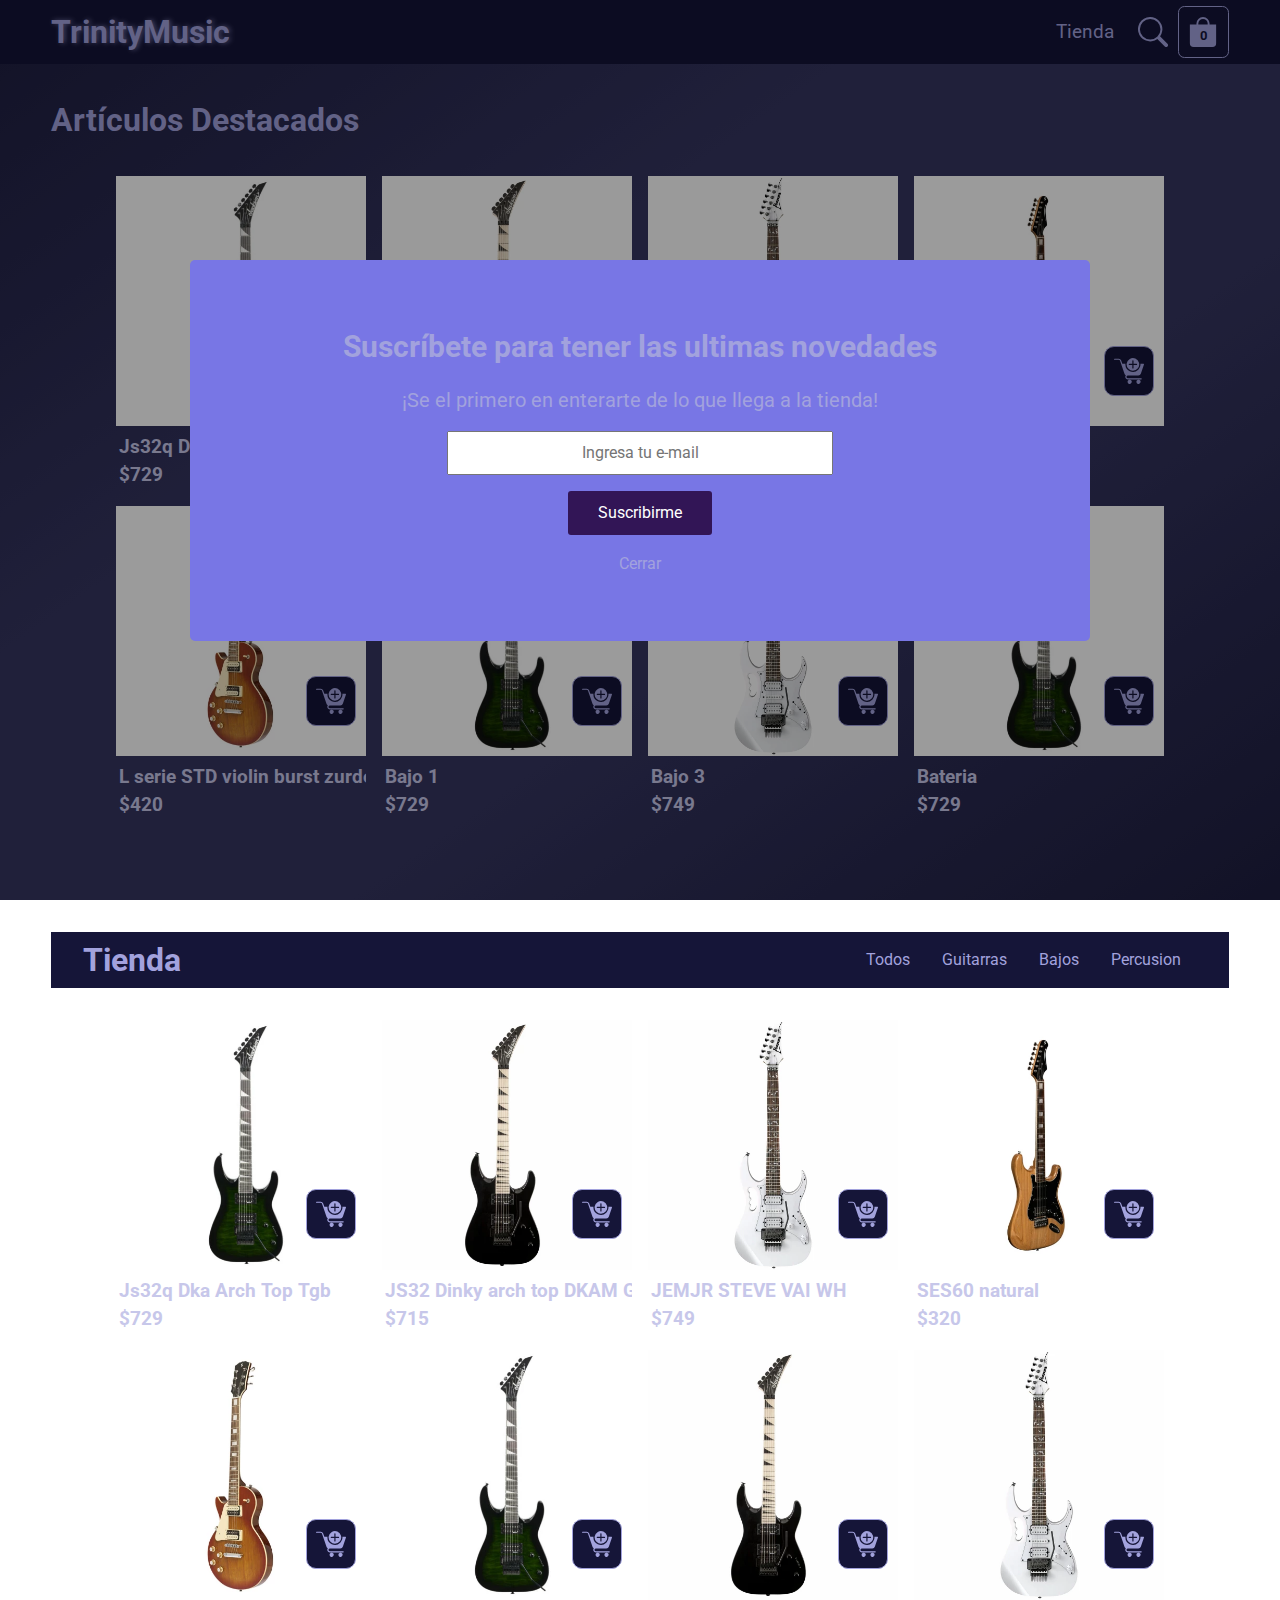
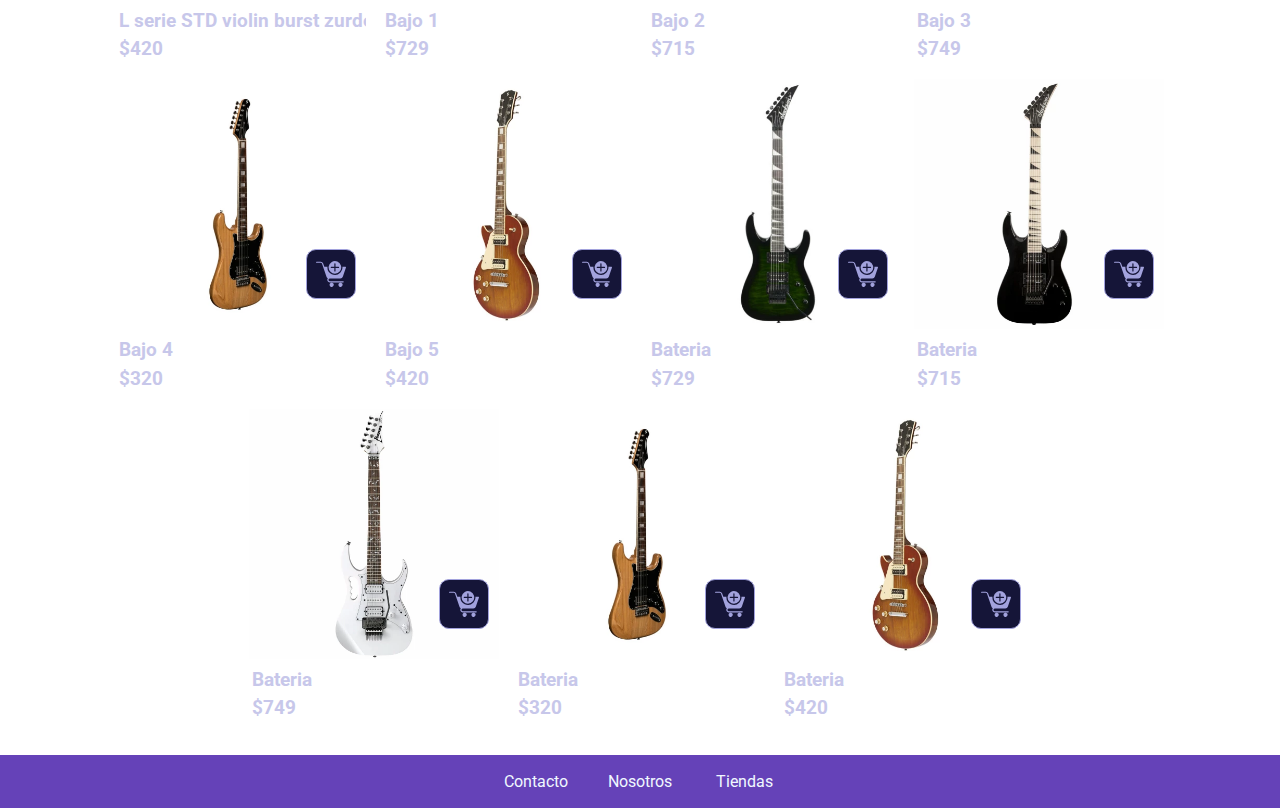
==== index.html @ b8486196 "termine logica del carro" ====
<!DOCTYPE html>
<html lang="es">

<head>
  <meta charset="UTF-8">
  <meta name="viewport" content="width=device-width, initial-scale=1.0">
  <link rel="preconnect" href="https://fonts.googleapis.com">
  <link rel="preconnect" href="https://fonts.gstatic.com" crossorigin>
  <link href="https://fonts.googleapis.com/css2?family=Roboto:wght@400;700&display=swap" rel="stylesheet">
  <link rel="stylesheet" href="styles/reset.css" />
  <link rel="stylesheet" href="styles/app.css" />
  <link rel="stylesheet" href="styles/home.css" />
  <link rel="icon" href="fotos/logo.ico">
  <script type="module" src="scripts/app.js" defer></script>
  <script src="scripts/slideshow.js" defer></script>
  <title>TrinityMusic</title>
</head>

<body>
  <div id="miModal" class="miModal-ventana">
    <div class="miModal-contenido">
      <h2>Suscríbete para tener las ultimas novedades</h2>
      <p>¡Se el primero en enterarte de lo que llega a la tienda!</p>
      <input type="email" placeholder="Ingresa tu e-mail">
      <button type="submit" class="btnSuscribirme">Suscribirme</button>
      <button id="cerrarmiModal">Cerrar</button>
    </div>
  </div>

  <svg version="1.1" xmlns="http://www.w3.org/2000/svg" aria-hidden="true" class="sprite">
    <defs>
      <symbol id="add-to-cart-icon" viewBox="0 0 90 90">
        <path class="cls-1"
          d="m73.542 71.14a6.3 6.3 0 1 1-4.455 1.846 6.269 6.269 0 0 1 4.455-1.846zm-26.531-0.012a6.309 6.309 0 1 1-4.466 1.846 6.293 6.293 0 0 1 4.466-1.846zm20.554-47.782h-9v-8.991a1.8 1.8 0 1 0-3.6 0v8.991h-9a1.8 1.8 0 0 0 0 3.6h9v9a1.8 1.8 0 0 0 3.6 0v-9h9a1.8 1.8 0 0 0 0-3.6zm11.629 0h9.014v0.013a1.9 1.9 0 0 1 0.584 0.1 1.79 1.79 0 0 1 1.11 2.273l-9.472 27.276a7.993 7.993 0 0 1-7.646 5.45h-31.593a1.2 1.2 0 0 1-0.213 0.05 4.177 4.177 0 0 0-2.513 1.394 4.124 4.124 0 0 0 3.13 6.806h39.963a1.8 1.8 0 0 1 0 3.6h-39.963a7.711 7.711 0 0 1-5.96-12.62 7.8 7.8 0 0 1-1.227-0.716 8.057 8.057 0 0 1-2.941-3.964l-13.366-38.477a4.509 4.509 0 0 0-1.633-2.2 4.449 4.449 0 0 0-2.624-0.816h-12.043a1.8 1.8 0 0 1 0-3.6h12.047a8.037 8.037 0 0 1 7.647 5.45l3.478 10.021a1.59 1.59 0 0 1 0.347-0.038h9.013a22.5 22.5 0 0 0 38.342 17.717c4.116-4.119 7.554-11.779 6.519-17.719zm-35.793 15.17a18.9 18.9 0 1 1 13.366 5.538 18.842 18.842 0 0 1-13.366-5.538z"
          fill-rule="evenodd" />
      </symbol>
      <symbol id="left-icon" viewBox="0 0 16 16">
        <path fill-rule="evenodd"
          d="M11.354 1.646a.5.5 0 0 1 0 .708L5.707 8l5.647 5.646a.5.5 0 0 1-.708.708l-6-6a.5.5 0 0 1 0-.708l6-6a.5.5 0 0 1 .708 0z" />
      </symbol>
      <symbol id="right-icon" viewBox="0 0 16 16">
        <path fill-rule="evenodd"
          d="M4.646 1.646a.5.5 0 0 1 .708 0l6 6a.5.5 0 0 1 0 .708l-6 6a.5.5 0 0 1-.708-.708L10.293 8 4.646 2.354a.5.5 0 0 1 0-.708z" />
      </symbol>
      <symbol id="search-icon" viewBox="0 0 16 16">
        <path
          d="M11.742 10.344a6.5 6.5 0 1 0-1.397 1.398h-.001c.03.04.062.078.098.115l3.85 3.85a1 1 0 0 0 1.415-1.414l-3.85-3.85a1.007 1.007 0 0 0-.115-.1zM12 6.5a5.5 5.5 0 1 1-11 0 5.5 5.5 0 0 1 11 0z" />
      </symbol>
      <symbol id="cart-icon" viewBox="0 0 16 16">
        <path
          d="M8 1a2.5 2.5 0 0 1 2.5 2.5V4h-5v-.5A2.5 2.5 0 0 1 8 1zm3.5 3v-.5a3.5 3.5 0 1 0-7 0V4H1v10a2 2 0 0 0 2 2h10a2 2 0 0 0 2-2V4h-3.5z" />
      </symbol>
    </defs>
  </svg>
  <div class="app-wrapper">
    <header id="master-header">
      <h1 class="hover hover__light">
        <a href="/">TrinityMusic</a>
      </h1>
      <!-- <div class="search">
         <label>
          <span class="icon">
            <svg>
              <use href='#search-icon' />
            </svg>
          </span>
        </label> 
         <input type="search" class="hover hover__light" placeholder="Qué estás buscando?"> 
      </div> -->
      <div class="navigation">
        <nav>
          <ul class="menu">
            <li><a class="hover hover__light" href="#tienda">Tienda</a>
            </li>
          </ul>
        </nav>
        <div class="cart-nav">
          <button type="button"><span class="icon">
            <svg>
              <use href='#search-icon' />
            </svg>
          </span></button>
          <button id="show-cart-btn" class="hover hover__light">
            <span class="icon">
              <svg>
                <use href='#cart-icon' />
              </svg>
            </span>
            <span class="count">0</span>
          </button>
          <div id="cart-modal-container">
            <h2>Tus productos</h2> 
            <div id="cart-modal">
              
            </div>            
            <a href="cart.html" class="link hover hover__light">Ver Carro</a>
          </div>
        </div>
      </div>

    </header>
    <section class="slideshow-container">
      <div class="slide fade">
        <div class="overlay"></div>
        <img src="fotos/showcase/01.jpg" alt="Image 1">
      </div>
      <div class="slide fade">
        <div class="overlay"></div>
        <img src="fotos/showcase/02.jpg" alt="Image 2">
      </div>
      <div class="slide fade">
        <div class="overlay"></div>
        <img src="fotos/showcase/03.jpg" alt="Image 3">
      </div>
      <div class="slide fade">
        <div class="overlay"></div>
        <img src="fotos/showcase/04.jpg" alt="Image 3">
      </div>
      <div class="slide fade">
        <div class="overlay"></div>
        <img src="fotos/showcase/05.jpg" alt="Image 3">
      </div>
      <div class="slide-content">
        <h2>Tu Destino Musical</h2>
        <p>Descubre una gama única de instrumentos musicales que inspirarán tu pasión por la música.</p>
        <a class="flex hover hover__scale" href="#destacados">Explorar Instrumentos</a>
      </div>
      <button class="icon arrow left" onclick="plusSlides(-1)">
        <svg class="hover hover__light hover__scale">
          <use href='#left-icon' />
        </svg>
      </button>
      <button class="icon arrow right" onclick="plusSlides(1)">
        <svg class="hover hover__light hover__scale
        ">
          <use href='#right-icon' />
        </svg>
      </button>
      <div class="pagination">
        <span class="dot" onclick="currentSlide(1)"></span>
        <span class="dot" onclick="currentSlide(2)"></span>
        <span class="dot" onclick="currentSlide(3)"></span>
        <span class="dot" onclick="currentSlide(4)"></span>
        <span class="dot" onclick="currentSlide(5)"></span>
      </div>
    </section>
    <main>
      <section>
        <div id="destacados" class="gallery-wrapper">
          <section aria-labelledby="feat-title">
            <h2 id="feat-title">Artículos Destacados</h2>
            <div id="galeria" class="cards-gallery flex">
            </div>
          </section>
        </div>
      </section>
      <section id="tienda">
        <div class="filters flex">
          <h2>Tienda</h2>
          <button class="btn-filter hover" value="*">Todos</button>
          <button class="btn-filter hover" value="guitarras">Guitarras</button>
          <button class="btn-filter hover" value="bajos">Bajos</button>
          <button class="btn-filter hover" value="percusion">Percusion</button>
        </div>
        <div id="filtered-products" class="cards-gallery flex"></div>
      </section>
    </main>


    <footer id="footer" class="contenedor-footer">

      <div id="contacto" class="contenedor-contacto">
        <div class="contacto">
          <h2>Contacto</h2>

          <div class="redes">
            <a href="https://youtube.com">
              <svg xmlns="http://www.w3.org/2000/svg" width="16" height="16" fill="currentColor" class="bi bi-youtube"
                viewBox="0 0 16 16">
                <path
                  d="M8.051 1.999h.089c.822.003 4.987.033 6.11.335a2.01 2.01 0 0 1 1.415 1.42c.101.38.172.883.22 1.402l.01.104.022.26.008.104c.065.914.073 1.77.074 1.957v.075c-.001.194-.01 1.108-.082 2.06l-.008.105-.009.104c-.05.572-.124 1.14-.235 1.558a2.007 2.007 0 0 1-1.415 1.42c-1.16.312-5.569.334-6.18.335h-.142c-.309 0-1.587-.006-2.927-.052l-.17-.006-.087-.004-.171-.007-.171-.007c-1.11-.049-2.167-.128-2.654-.26a2.007 2.007 0 0 1-1.415-1.419c-.111-.417-.185-.986-.235-1.558L.09 9.82l-.008-.104A31.4 31.4 0 0 1 0 7.68v-.123c.002-.215.01-.958.064-1.778l.007-.103.003-.052.008-.104.022-.26.01-.104c.048-.519.119-1.023.22-1.402a2.007 2.007 0 0 1 1.415-1.42c.487-.13 1.544-.21 2.654-.26l.17-.007.172-.006.086-.003.171-.007A99.788 99.788 0 0 1 7.858 2h.193zM6.4 5.209v4.818l4.157-2.408L6.4 5.209z" />
              </svg>
            </a>
            <a href="https://facebook.com">
              <svg xmlns="http://www.w3.org/2000/svg" width="16" height="16" fill="currentColor" class="bi bi-facebook"
                viewBox="0 0 16 16">
                <path
                  d="M16 8.049c0-4.446-3.582-8.05-8-8.05C3.58 0-.002 3.603-.002 8.05c0 4.017 2.926 7.347 6.75 7.951v-5.625h-2.03V8.05H6.75V6.275c0-2.017 1.195-3.131 3.022-3.131.876 0 1.791.157 1.791.157v1.98h-1.009c-.993 0-1.303.621-1.303 1.258v1.51h2.218l-.354 2.326H9.25V16c3.824-.604 6.75-3.934 6.75-7.951z" />
              </svg>
            </a>
            <a href="https://www.instagram.com/">
              <svg xmlns="http://www.w3.org/2000/svg" width="16" height="16" fill="currentColor" class="bi bi-instagram"
                viewBox="0 0 16 16">
                <path
                  d="M8 0C5.829 0 5.556.01 4.703.048 3.85.088 3.269.222 2.76.42a3.917 3.917 0 0 0-1.417.923A3.927 3.927 0 0 0 .42 2.76C.222 3.268.087 3.85.048 4.7.01 5.555 0 5.827 0 8.001c0 2.172.01 2.444.048 3.297.04.852.174 1.433.372 1.942.205.526.478.972.923 1.417.444.445.89.719 1.416.923.51.198 1.09.333 1.942.372C5.555 15.99 5.827 16 8 16s2.444-.01 3.298-.048c.851-.04 1.434-.174 1.943-.372a3.916 3.916 0 0 0 1.416-.923c.445-.445.718-.891.923-1.417.197-.509.332-1.09.372-1.942C15.99 10.445 16 10.173 16 8s-.01-2.445-.048-3.299c-.04-.851-.175-1.433-.372-1.941a3.926 3.926 0 0 0-.923-1.417A3.911 3.911 0 0 0 13.24.42c-.51-.198-1.092-.333-1.943-.372C10.443.01 10.172 0 7.998 0h.003zm-.717 1.442h.718c2.136 0 2.389.007 3.232.046.78.035 1.204.166 1.486.275.373.145.64.319.92.599.28.28.453.546.598.92.11.281.24.705.275 1.485.039.843.047 1.096.047 3.231s-.008 2.389-.047 3.232c-.035.78-.166 1.203-.275 1.485a2.47 2.47 0 0 1-.599.919c-.28.28-.546.453-.92.598-.28.11-.704.24-1.485.276-.843.038-1.096.047-3.232.047s-2.39-.009-3.233-.047c-.78-.036-1.203-.166-1.485-.276a2.478 2.478 0 0 1-.92-.598 2.48 2.48 0 0 1-.6-.92c-.109-.281-.24-.705-.275-1.485-.038-.843-.046-1.096-.046-3.233 0-2.136.008-2.388.046-3.231.036-.78.166-1.204.276-1.486.145-.373.319-.64.599-.92.28-.28.546-.453.92-.598.282-.11.705-.24 1.485-.276.738-.034 1.024-.044 2.515-.045v.002zm4.988 1.328a.96.96 0 1 0 0 1.92.96.96 0 0 0 0-1.92zm-4.27 1.122a4.109 4.109 0 1 0 0 8.217 4.109 4.109 0 0 0 0-8.217zm0 1.441a2.667 2.667 0 1 1 0 5.334 2.667 2.667 0 0 1 0-5.334z" />
              </svg>
            </a>
          </div>

          <ul>
            <li><svg xmlns="http://www.w3.org/2000/svg" width="16" height="16" fill="currentColor"
                class="bi bi-telephone" viewBox="0 0 16 16">
                <path
                  d="M3.654 1.328a.678.678 0 0 0-1.015-.063L1.605 2.3c-.483.484-.661 1.169-.45 1.77a17.568 17.568 0 0 0 4.168 6.608 17.569 17.569 0 0 0 6.608 4.168c.601.211 1.286.033 1.77-.45l1.034-1.034a.678.678 0 0 0-.063-1.015l-2.307-1.794a.678.678 0 0 0-.58-.122l-2.19.547a1.745 1.745 0 0 1-1.657-.459L5.482 8.062a1.745 1.745 0 0 1-.46-1.657l.548-2.19a.678.678 0 0 0-.122-.58L3.654 1.328zM1.884.511a1.745 1.745 0 0 1 2.612.163L6.29 2.98c.329.423.445.974.315 1.494l-.547 2.19a.678.678 0 0 0 .178.643l2.457 2.457a.678.678 0 0 0 .644.178l2.189-.547a1.745 1.745 0 0 1 1.494.315l2.306 1.794c.829.645.905 1.87.163 2.611l-1.034 1.034c-.74.74-1.846 1.065-2.877.702a18.634 18.634 0 0 1-7.01-4.42 18.634 18.634 0 0 1-4.42-7.009c-.362-1.03-.037-2.137.703-2.877L1.885.511z" />
              </svg> 2522 44 66</li>
            <li><svg xmlns="http://www.w3.org/2000/svg" width="16" height="16" fill="currentColor"
                class="bi bi-envelope" viewBox="0 0 16 16">
                <path
                  d="M0 4a2 2 0 0 1 2-2h12a2 2 0 0 1 2 2v8a2 2 0 0 1-2 2H2a2 2 0 0 1-2-2V4Zm2-1a1 1 0 0 0-1 1v.217l7 4.2 7-4.2V4a1 1 0 0 0-1-1H2Zm13 2.383-4.708 2.825L15 11.105V5.383Zm-.034 6.876-5.64-3.471L8 9.583l-1.326-.795-5.64 3.47A1 1 0 0 0 2 13h12a1 1 0 0 0 .966-.741ZM1 11.105l4.708-2.897L1 5.383v5.722Z" />
              </svg> trinitymusic@gmail.com</li>
            <li><svg xmlns="http://www.w3.org/2000/svg" width="16" height="16" fill="currentColor"
                class="bi bi-geo-alt-fill" viewBox="0 0 16 16">
                <path d="M8 16s6-5.686 6-10A6 6 0 0 0 2 6c0 4.314 6 10 6 10zm0-7a3 3 0 1 1 0-6 3 3 0 0 1 0 6z" />
              </svg> Gral. Flores 2222</li>
            <li> <svg xmlns="http://www.w3.org/2000/svg" width="16" height="16" fill="currentColor" class="bi bi-clock"
                viewBox="0 0 16 16">
                <path d="M8 3.5a.5.5 0 0 0-1 0V9a.5.5 0 0 0 .252.434l3.5 2a.5.5 0 0 0 .496-.868L8 8.71V3.5z" />
                <path d="M8 16A8 8 0 1 0 8 0a8 8 0 0 0 0 16zm7-8A7 7 0 1 1 1 8a7 7 0 0 1 14 0z" />
              </svg> Lunes a Viernes de 09:00 am a 22:00 hrs</li>
          </ul>
        </div>

           <div class="forumlario-contacto">
                <form>
    
                 <label for="name">Nombre</label>
                 <input type="text" name="nombre" required>

                 <label for="telefono">Teléfono:</label>
                 <input type="telefono" name="telefono" required>
    
                 <label for="email">Correo electrónico:</label>
                 <input type="email" name="email" required>
    
                 <label for="mensaje">Mensaje:</label>
                 <textarea id="mensaje" name="mensaje" rows="4" required></textarea>
    
                 <button id="enviar" type="button">Enviar</button>

               </form>
           </div>

        </div>
       

      <div id="nosotros" class="contenedor-nosotros">
        <h2>Nosotros</h2>
        <p>Lorem ipsum dolor sit amet, consectetur adipiscing elit. Phasellus condimentum purus vitae pulvinar consectetur. Nulla facilisi. Vestibulum eleifend eget neque quis semper. Nullam imperdiet efficitur ipsum, malesuada rhoncus felis. Donec pharetra nunc vel urna egestas, sit amet ultricies augue egestas. Proin elementum tellus sed ante luctus, sed mattis nisl tempus. In hac habitasse platea dictumst. Suspendisse sed eros egestas, lacinia turpis et, hendrerit quam. In in sagittis nunc. Aliquam convallis eleifend ex accumsan ultricies. Duis viverra ex ac enim fringilla ultrices. Nulla vehicula est eu tortor ornare, nec commodo libero ultrices. Nulla quis sodales nisl. Quisque vel eleifend mauris, ut laoreet felis. Curabitur vitae urna efficitur, blandit sem consequat, rhoncus leo. Aliquam facilisis tristique aliquam.

          Nam efficitur varius ex quis pulvinar. Maecenas sollicitudin leo a est vehicula, eu malesuada metus blandit. In hac habitasse platea dictumst. Donec venenatis, lacus ut sagittis gravida, velit dui sollicitudin elit, eget facilisis nibh est eu nisl. Ut ut tincidunt lorem. Vestibulum ante ipsum primis in faucibus orci luctus et ultrices posuere cubilia curae; Quisque fermentum, orci id luctus ullamcorper, enim metus tincidunt massa, sollicitudin aliquet nunc nisi sed quam. Vivamus vitae sem aliquam augue ullamcorper ultrices.
          
          Pellentesque habitant morbi tristique senectus et netus et malesuada fames ac turpis egestas. Cras eget cursus magna, vitae tempor velit. Vestibulum non efficitur est. Mauris nec nulla condimentum diam ultrices consectetur. Suspendisse potenti. Donec pharetra scelerisque urna sit amet tempus. Vivamus turpis lectus, blandit et varius at, rutrum semper purus. Cras aliquam velit et tempor consequat. Nunc ultricies pulvinar molestie.
          
          Curabitur egestas pulvinar nisi sed lacinia. Etiam eget pellentesque mi. Morbi laoreet purus vitae mi cursus, ac convallis justo porttitor. Ut leo turpis, varius et est id, tempus fermentum quam. Proin viverra nisl quam, non cursus metus iaculis nec. Etiam volutpat mauris suscipit neque facilisis, id convallis velit feugiat. Praesent quis sollicitudin nisl. Suspendisse potenti. Sed efficitur ullamcorper suscipit. Donec gravida sollicitudin luctus. Suspendisse vitae dui sit amet ligula efficitur iaculis nec sit amet eros. In ut massa mi.</p>
      </div>

      <div id="tiendas" class="contenedor-tiendas">
        <h2>Tiendas</h2>

        <div class="store">
        <img src="">
        </div>

        <div class="mapa">
          <iframe
            src="https://www.google.com/maps/embed?pb=!1m18!1m12!1m3!1d3273.7790442651944!2d-56.171778025067056!3d-34.86177887117132!2m3!1f0!2f0!3f0!3m2!1i1024!2i768!4f13.1!3m3!1m2!1s0x959f8070aee87f3f%3A0x14e2844427157926!2sITS%20-%20Instituto%20Tecnol%C3%B3gico%20Superior!5e0!3m2!1ses-419!2suy!4v1695676632088!5m2!1ses-419!2suy"
             allowfullscreen="" loading="lazy" referrerpolicy="no-referrer-when-downgrade"></iframe>
        </div>

      </div>
      
      <div class="botones-footer">
        <button id="mostrar-contacto-btn" class="butn" type="button">Contacto</button>
        <button id="mostrar-nosotros-btn" class="butn" type="button">Nosotros</button>
        <button id="mostrar-tiendas-btn"  class="butn" type="button">Tiendas</button>
      </div>

    </footer>

    
</body>

</html>
---- styles/app.css ----
/* ESTRUCTURA PRINCIPAL */
html,
body {
  width: 100vw;
  height: 100%;
  min-height: 100vh;
  color: var(--txt-color);
}
html {
  scroll-behavior: smooth;
}
body {
  font-family: var(--font__base);
  font-size: var(--fsz__base);
  line-height: 1.5;
  -webkit-font-smoothing: antialiased;
}
.app-wrapper {
  background-image: linear-gradient(
    to right bottom,
    #1e1e40,
    #242448,
    #292950,
    #2f2f58,
    #353560,
    #353560,
    #353560,
    #353560,
    #2f2f58,
    #292950,
    #242448,
    #1e1e40
  );
  display: flex;
  flex-direction: column;
  width: 100%;
  height: 100%;
}
main {
  flex: 1;
}
main > section {
  padding: 2em var(--sp__sides);
}
.app-wrapper {
  position: relative;
}
/* UTILIDADES */
/* links */
.link {
  background-color: var(--bg-color);
  color: var(--txt-color);
  padding: 10px 20px;
  border: 1px solid currentColor;
  border-radius: var(--border-radius);
  font-size: 18px;
}
/* cajas */
.flex {
  display: flex;
  justify-content: center;
  align-items: center;
  gap: 1em;
}
.flex-col {
  flex-direction: column;
}
.abs {
  position: absolute;
}
.rel {
  position: relative;
}
.pos-center {
  top: 50%;
  left: 50%;
  transform: translate(-50%, -50%);
}
/* Transiciones */
.hover {
  transition: var(--trans__off);
}
.hover:hover,
.hover:focus,
.hover:active {
  transition: var(--trans__on);
}
.hover__scale:hover,
.hover__scale:focus,
.hover__scale:active {
  transform: scale(1.2);
}
.hover__light:hover,
.hover__light:focus,
.hover__light:active {
  color: var(--txt-color--alt);
}
/* SVG */
.sprite {
  display: none;
}
.icon {
  display: block;
  position: relative;
  height: 0;
  width: 3rem;
  padding-top: 3rem;
}
.icon > svg {
  position: absolute;
  top: 0;
  left: 0;
  width: 100%;
  height: 100%;
}

/* HEADER */
#master-header {
  position: sticky;
  top: 0;
  left: 0;
  z-index: 1;
  padding: 0.4em var(--sp__sides);
  width: 100%;
  height: 4em;
  display: flex;
  gap: 2em;
  align-items: center;
  justify-content: space-between;
  background: var(--bg-color);
}
/* LOGO */
#master-header > h1 {
  display: block; /* no cambiar */
  /* TODO: Cambiar fuente */
  text-shadow: 2px 0 5px hsla(var(--txt-color--alpha), 0.6);
}
/* BUSQUEDA */
.search {
  position: relative;
  max-width: 60rem;
  flex: 1;
}
.search > input {
  width: 100%;
  padding: 0.5em 2em;
  background: transparent;
  border: 1px solid currentColor;
  border-radius: var(--border-radius);
  box-shadow: -2px -2px 5px hsla(var(--txt-color--alpha), 0.6) inset;
  color: var(--txt-color);
  outline: 0;
}
.search > label {
  position: absolute;
  top: 50%;
  right: 1em;
  transform: translateY(-50%);
  display: block;
}
.search .icon {
  width: 2rem;
  padding-top: 2rem;
}
/* NAVEGACION PRINCIPAL */
.navigation {
  display: flex;
  justify-content: center;
  gap: 0.5em;
  align-items: center;
}
.menu {
  display: flex;
  gap: 0.5em;
}
.menu > li {
  position: relative; /* TODO: borrar si no se usa submenu */
}
.menu a {
  display: block;
  padding: 10px;
  font-size: 1.2em;
}
/* TODO: Borrar sub menu si no se usa */
.submenu {
  display: none;
  width: 100%;
  position: absolute;
  top: 100%;
  left: 0;
  background: var(--bg-color);
  z-index: 100;
}
/*.menu > li:hover .submenu {
	display: block;
}*/

.cart-nav > ul {
  display: none;
  position: absolute;
  top: 100%;
  width: 200%;
  background: var(--bg-color);
}
.cart-nav > button:hover + ul {
  display: block;
}
#show-cart-btn {
  position: relative;
  padding: 0.6em;
  border: 1px solid currentColor;
  border-radius: var(--border-radius);
}
#show-cart-btn.active {
  color: var(--bg-color);
  background-color: var(--txt-color);
}
#show-cart-btn > .count {
  position: absolute;
  top: 50%;
  left: 50%;
  margin-top: 0.4rem;
  transform: translate(-50%, -50%);
  color: var(--bg-color);
  font-size: 0.8em;
  font-weight: 700;
}
#show-cart-btn.active > .count {
  color: var(--txt-color);
}
/* MODAL DEL CARRITO */
#cart-modal-container {
  display: none;
  position: fixed;
  top: 4em;
  right: 0;
  z-index: 100;
  width: fit-content;
  min-width: 320px;
  height: calc(100vh - 4em);
  color: var(--bg-color);
  background: var(--txt-color);
  flex-direction: column;
  /* padding: 0.4em 2em 1em; */
  gap: 1em;
}
#show-cart-btn.active + #cart-modal-container {
  display: flex;
}
#cart-modal {
  overflow-y: auto;
}
#cart-modal li {
  padding: 0.5em;
  border: 1px solid var(--bg-color);
  transition: var(--trans__off);
}
#cart-modal li + li {
  border-top: 0;
}
#cart-modal li:hover {
  background-color: var(--txt-color--alt);
  transition: var(--trans__on);
}

/*footer*/

footer .active {
  display: flex;
}

.contenedor-footer {
  display: flex;
  flex-direction: column;
  width: 100%;
  background-color: var(--bg-color);
}

/*Contacto*/

.contenedor-contacto {
  display: none;
  flex-direction: row;
  gap: calc(10%);
  padding: 2em;
}

.contacto > h2 {
  color: var(--txt-color);
  padding-left: 2em;
}

.contacto ul li {
  justify-content: center;
  color: var(--txt-color);
  margin: 30px;
  font-family: 'Roboto';
  list-style: none;
  line-height: 0;
}

.forumlario-contacto {
  flex-direction: row;
  max-width: 600px;
  margin: 60px auto;
}

label {
  font-weight: bold;
}

input,
textarea {
  width: 100%;
  padding: 8px;
  box-sizing: border-box;
}

#enviar {
  background-color: hsl(258, 47%, 49%);
  color: white;
  cursor: pointer;
  height: 50px;
  width: 100px;
}

#enviar:hover {
  background-color: hsl(258, 51%, 62%);
}

.redes {
  padding-top: 3em;
}

.redes > a {
  color: var(--txt-color);
}

.redes a:hover {
  color: var(--txt-color--alt);
  transform: scale(1.4);
}

/*Nosotros*/

.contenedor-nosotros {
  display: none;
  flex-direction: column;
  padding: 2em;
}

.contenedor-nosotros > h2 {
  color: var(--txt-color);
  padding-left: 2em;
}

.contenedor-nosotros > p {
  padding-left: 2em;
  padding-top: 2em;
}

/*Tiendas*/

.contenedor-tiendas {
  display: none;
  flex-direction: row;
  padding: 2em;
}

.contenedor-tiendas > h2 {
  color: var(--txt-color);
  padding-left: 2em;
}

.store {
  padding-top: 2em;
}

.mapa {
  width: 400px;
  height: 100px;
}

/*Botones footer*/

.botones-footer {
  display: fixed;
  background-color: hsl(258, 47%, 49%);
  padding: 0.1em;
  color: aliceblue;
  font-family: 'Roboto';
  text-align: center;
}

.butn {
  width: 100px;
  height: 50px;
  transition: transform 0.3s, box-shadow 0.3s;
  background-color: hsl(258, 47%, 49%);
}

.butn:hover {
  transform: scale(1.2);
  box-shadow: 0 0 10px hsla(0, 0%, 99%, 0.794);
}

/*fin footer*/

.miModal-ventana {
  position: fixed;
  top: 0;
  bottom: 0;
  right: 0;
  left: 0;
  display: flex;
  justify-content: center;
  align-items: center;
  width: 100vw;
  height: 100vh;
  z-index: 999999;
  background-color: rgba(0, 0, 0, 0.394);
}

.miModal-contenido {
  background-color: hsl(241, 68%, 68%);
  padding: 4em;
  border-radius: 5px;
  width: 90%;
  max-width: 900px;
  max-height: 90%;
  display: grid;
  gap: 1em;
  place-items: center;
}

.miModal-contenido > h2 {
  font-size: 3rem;
}

.miModal-contenido > p {
  font-size: 2rem;
}

.btnSuscribirme {
  background-color: hsl(267, 60%, 21%);
  color: rgb(255, 255, 255);
  padding: 1rem 3rem;
  border-radius: 3px;
}

.miModal-contenido > input {
  width: 50%;
  text-align: center;
}

.contenedor-carrousel {
  width: 100%;
  margin: auto;
  overflow: hidden;
}

.carrousel {
  display: flex;
  width: 300%;
  height: 600px;
  transition: transform 0.05s ease;
}

.carrousel img {
  display: block;
  width: 100%;
  height: auto;
  object-fit: cover;
}
---- styles/home.css ----
h2 {
  font-size: 2em;
}
/* SLIDESHOW */
.slideshow-container {
  position: relative;
  width: 100%;
  height: 80vh;
  overflow: hidden;
}

.slide {
  display: none;
  width: 100%;
  height: 100%;
  position: relative;
}
.overlay {
  position: absolute;
  width: 100%;
  height: 100%;
  background: hsla(240, 46%, 15%, 0.4);
}
img {
  width: 100%;
  height: 100%;
  object-fit: cover;
}
.slide-content {
  padding: 2em 4em;
  position: absolute;
  top: 50%;
  left: 50%;
  transform: translate(-50%, -50%);
  background: hsla(240, 46%, 15%, 0.4);
  border: 1px solid hsla(240, 46%, 75%, 1);
  border-radius: 10px;
  color: #fff;
  text-align: center;
}

.slide-content h2 {
  font-size: 24px;
}

.slide-content p {
  font-size: 16px;
  padding: 2em 0;
}

.slide-content a {
  background-color: hsla(240, 46%, 15%, 1);
  color: #fff;
  padding: 10px 20px;
  border: 1px solid hsla(240, 46%, 75%, 1);
  border-radius: 10px;
  font-size: 18px;
  cursor: pointer;
}

.pagination {
  text-align: center;
  margin-top: 20px;
  position: absolute;
  bottom: 10px;
  left: 50%;
  transform: translateX(-50%);
}

.dot {
  height: 20px;
  width: 20px;
  margin: 0 8px;
  background-color: hsla(240, 46%, 75%, 1);
  border: 1px solid hsla(240, 46%, 15%, 1);
  border-radius: 50%;
  display: inline-block;
  cursor: pointer;
}

.dot.active {
  background-color: hsla(240, 46%, 15%, 1);
  border-color: hsla(240, 46%, 75%, 1);
}

.arrow {
  position: absolute;
  top: 50%;
  transform: translateY(-50%);
  cursor: pointer;
  padding-top: 5rem;
  width: 5rem;
  color: hsla(240, 46%, 75%, 1);
}
.arrow::after {
  content: '';
  display: block;
  position: absolute;
  top: -1rem;
  left: -1rem;
  z-index: -1;
  width: 7rem;
  height: 7rem;
  background: hsla(240, 46%, 15%, 1);
  border: 1px solid hsla(240, 46%, 75%, 1);
  border-radius: 5px;
}

.arrow.left {
  left: 5%;
}

.arrow.right {
  right: 5%;
}
/* redeploy */

/* GALERIA */
.cart-buttons {
  position: absolute;
  right: 10px;
  bottom: 30%;
  gap: 0.2em;
}
button[class^='cart-btn--'],
button[class*=' cart-btn--'] {
  padding: 0.5em;
  display: block;
  border-radius: 1rem;
}
.cart-btn--add:disabled {
  background-color: var(--txt-color);
  color: var(--bg-color);
  cursor: not-allowed;
}
.cart-btn--remove {
  background-color: red !important;
}
.cards-gallery {
  padding-top: 2em;
  flex-wrap: wrap;
}
.cards-gallery > article {
  position: relative;
  max-width: 250px;
  color: var(--txt-color--alt);
}
.card__title {
  display: block;
  padding: 0 0.2em;
  width: 100%;
  justify-content: space-between;
  white-space: nowrap;
  overflow: hidden;
  text-overflow: ellipsis;
}
.card__title span {
  font-size: 1.2em;
  font-weight: 700;
}

/* RESERVAR ESTE ESPACIO */

/*Mas instrumentos index linea 159*/
#tienda {
  padding-top: 5em;
}

.filters {
  background: var(--bg-color);
  padding: 0 2em;
  gap: 0;
  flex-wrap: wrap;
}
.filters h2 {
  margin-right: auto;
}
.btn-filter {
  padding: 1em;
}
.btn-filter:hover,
.btn-filter:focus,
.btn-filter:active {
  background-color: var(--txt-color);
  color: var(--bg-color);
}
.instrumentos {
  display: flex;
  position: relative;
  justify-content: center;
  flex-wrap: wrap;
  gap: 2em;
  width: 100%;
}

.box {
  min-width: 30%;
  max-width: 400px;
  position: relative;
  color: var(--bg-color);
  display: block;
}

.box > h2 {
  position: absolute;
  display: block;
  left: 50%;
  transform: translateX(-50%);
  bottom: 20%;
}
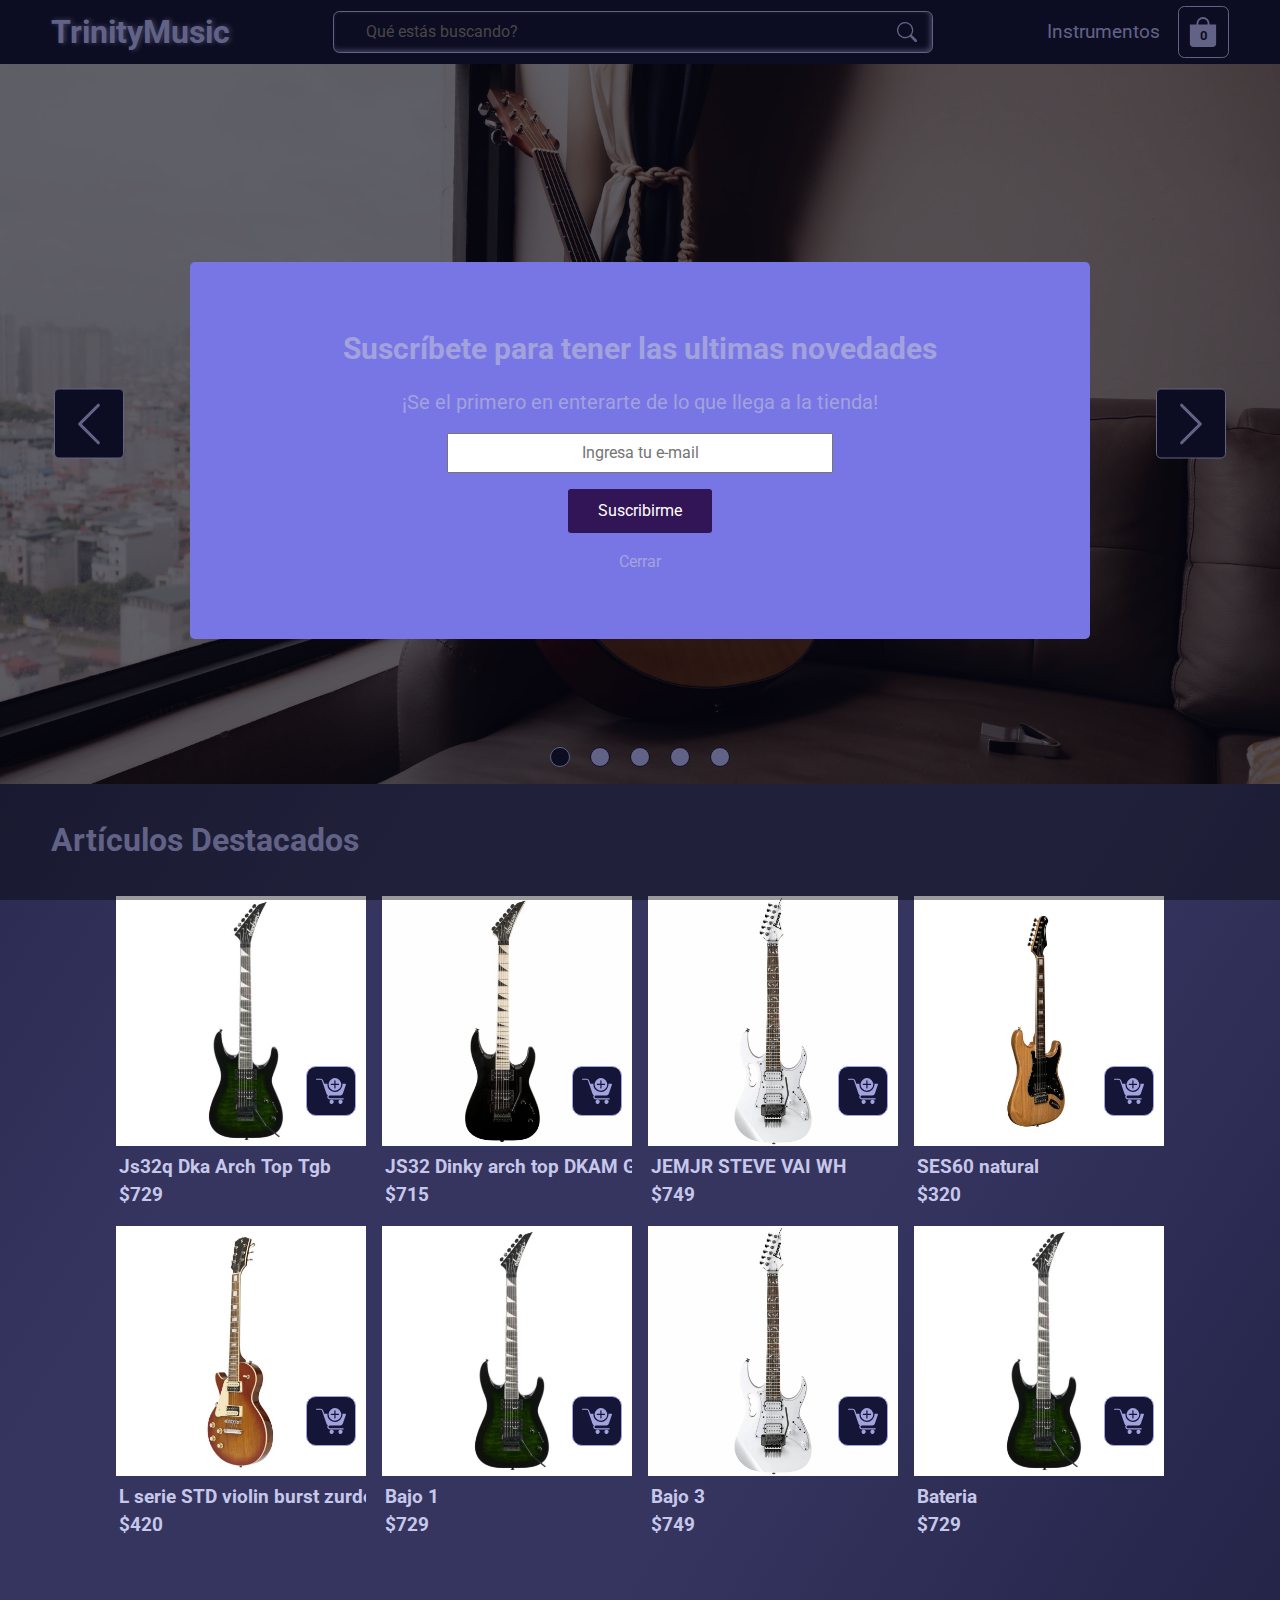
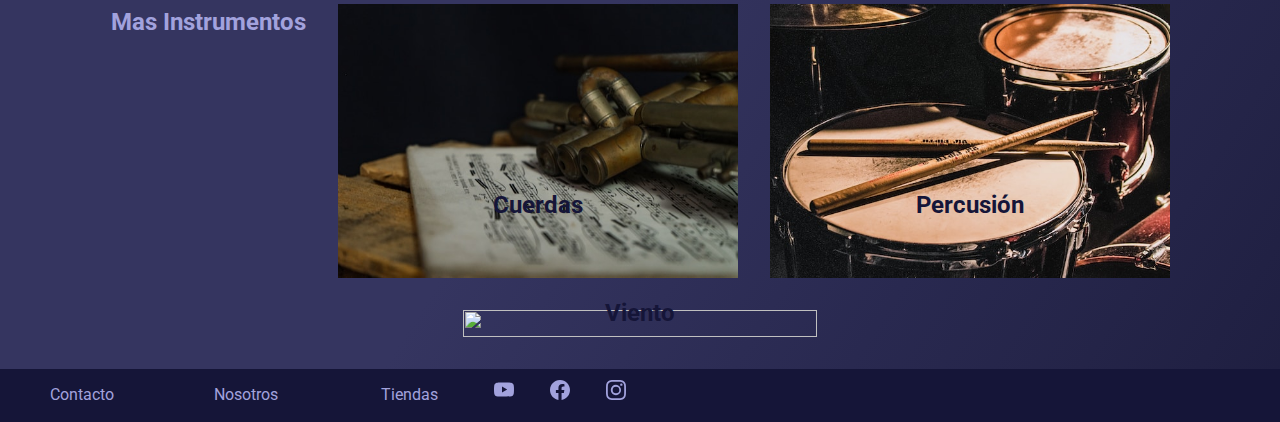
==== commit 0c73ba92: "footer" ====
--- a/index.html
+++ b/index.html
@@ -10,6 +10,7 @@
   <link rel="stylesheet" href="styles/reset.css" />
   <link rel="stylesheet" href="styles/app.css" />
   <link rel="stylesheet" href="styles/home.css" />
+  <link rel="stylesheet" href="styles/slideshow.css" />
   <link rel="icon" href="fotos/logo.ico">
   <script type="module" src="scripts/app.js" defer></script>
   <script src="scripts/slideshow.js" defer></script>
@@ -57,29 +58,29 @@
       <h1 class="hover hover__light">
         <a href="/">TrinityMusic</a>
       </h1>
-      <!-- <div class="search">
-         <label>
+      <div class="search">
+        <label>
           <span class="icon">
             <svg>
               <use href='#search-icon' />
             </svg>
           </span>
-        </label> 
-         <input type="search" class="hover hover__light" placeholder="Qué estás buscando?"> 
-      </div> -->
+        </label>
+        <input type="search" class="hover hover__light" placeholder="Qué estás buscando?">
+      </div>
       <div class="navigation">
         <nav>
           <ul class="menu">
-            <li><a class="hover hover__light" href="#tienda">Tienda</a>
+            <li><a class="hover hover__light" href="#instrumentos">Instrumentos</a>
+              <!-- <ul class="submenu">
+              <li><a href="#">Guitarra</a></li>
+              <li><a href="#">Bajo</a></li>
+              <li><a href="#">Percusión</a></li>
+            </ul> -->
             </li>
           </ul>
         </nav>
         <div class="cart-nav">
-          <button type="button"><span class="icon">
-            <svg>
-              <use href='#search-icon' />
-            </svg>
-          </span></button>
           <button id="show-cart-btn" class="hover hover__light">
             <span class="icon">
               <svg>
@@ -154,15 +155,23 @@
           </section>
         </div>
       </section>
-      <section id="tienda">
-        <div class="filters flex">
-          <h2>Tienda</h2>
-          <button class="btn-filter hover" value="*">Todos</button>
-          <button class="btn-filter hover" value="guitarras">Guitarras</button>
-          <button class="btn-filter hover" value="bajos">Bajos</button>
-          <button class="btn-filter hover" value="percusion">Percusion</button>
-        </div>
-        <div id="filtered-products" class="cards-gallery flex"></div>
+
+      
+      <section class="instrumentos" id="instrumentos">
+        <h2>Mas Instrumentos</h2>
+        <div class="box">
+          <h2>Cuerdas</h2>
+          <img src="fotos/Img1.jpg">
+        </div>
+        <div class="box">
+          <h2>Percusión</h2>
+          <img src="fotos/Img2.jpg">
+        </div>
+        <div class="box">
+          <h2>Viento</h2>
+          <img src="videos/video3.mp4">
+        </div>
+ 
       </section>
     </main>
 
@@ -170,34 +179,46 @@
     <footer id="footer" class="contenedor-footer">
 
       <div id="contacto" class="contenedor-contacto">
-        <div class="contacto">
           <h2>Contacto</h2>
-
-          <div class="redes">
-            <a href="https://youtube.com">
-              <svg xmlns="http://www.w3.org/2000/svg" width="16" height="16" fill="currentColor" class="bi bi-youtube"
-                viewBox="0 0 16 16">
-                <path
-                  d="M8.051 1.999h.089c.822.003 4.987.033 6.11.335a2.01 2.01 0 0 1 1.415 1.42c.101.38.172.883.22 1.402l.01.104.022.26.008.104c.065.914.073 1.77.074 1.957v.075c-.001.194-.01 1.108-.082 2.06l-.008.105-.009.104c-.05.572-.124 1.14-.235 1.558a2.007 2.007 0 0 1-1.415 1.42c-1.16.312-5.569.334-6.18.335h-.142c-.309 0-1.587-.006-2.927-.052l-.17-.006-.087-.004-.171-.007-.171-.007c-1.11-.049-2.167-.128-2.654-.26a2.007 2.007 0 0 1-1.415-1.419c-.111-.417-.185-.986-.235-1.558L.09 9.82l-.008-.104A31.4 31.4 0 0 1 0 7.68v-.123c.002-.215.01-.958.064-1.778l.007-.103.003-.052.008-.104.022-.26.01-.104c.048-.519.119-1.023.22-1.402a2.007 2.007 0 0 1 1.415-1.42c.487-.13 1.544-.21 2.654-.26l.17-.007.172-.006.086-.003.171-.007A99.788 99.788 0 0 1 7.858 2h.193zM6.4 5.209v4.818l4.157-2.408L6.4 5.209z" />
-              </svg>
-            </a>
-            <a href="https://facebook.com">
-              <svg xmlns="http://www.w3.org/2000/svg" width="16" height="16" fill="currentColor" class="bi bi-facebook"
-                viewBox="0 0 16 16">
-                <path
-                  d="M16 8.049c0-4.446-3.582-8.05-8-8.05C3.58 0-.002 3.603-.002 8.05c0 4.017 2.926 7.347 6.75 7.951v-5.625h-2.03V8.05H6.75V6.275c0-2.017 1.195-3.131 3.022-3.131.876 0 1.791.157 1.791.157v1.98h-1.009c-.993 0-1.303.621-1.303 1.258v1.51h2.218l-.354 2.326H9.25V16c3.824-.604 6.75-3.934 6.75-7.951z" />
-              </svg>
-            </a>
-            <a href="https://www.instagram.com/">
-              <svg xmlns="http://www.w3.org/2000/svg" width="16" height="16" fill="currentColor" class="bi bi-instagram"
-                viewBox="0 0 16 16">
-                <path
-                  d="M8 0C5.829 0 5.556.01 4.703.048 3.85.088 3.269.222 2.76.42a3.917 3.917 0 0 0-1.417.923A3.927 3.927 0 0 0 .42 2.76C.222 3.268.087 3.85.048 4.7.01 5.555 0 5.827 0 8.001c0 2.172.01 2.444.048 3.297.04.852.174 1.433.372 1.942.205.526.478.972.923 1.417.444.445.89.719 1.416.923.51.198 1.09.333 1.942.372C5.555 15.99 5.827 16 8 16s2.444-.01 3.298-.048c.851-.04 1.434-.174 1.943-.372a3.916 3.916 0 0 0 1.416-.923c.445-.445.718-.891.923-1.417.197-.509.332-1.09.372-1.942C15.99 10.445 16 10.173 16 8s-.01-2.445-.048-3.299c-.04-.851-.175-1.433-.372-1.941a3.926 3.926 0 0 0-.923-1.417A3.911 3.911 0 0 0 13.24.42c-.51-.198-1.092-.333-1.943-.372C10.443.01 10.172 0 7.998 0h.003zm-.717 1.442h.718c2.136 0 2.389.007 3.232.046.78.035 1.204.166 1.486.275.373.145.64.319.92.599.28.28.453.546.598.92.11.281.24.705.275 1.485.039.843.047 1.096.047 3.231s-.008 2.389-.047 3.232c-.035.78-.166 1.203-.275 1.485a2.47 2.47 0 0 1-.599.919c-.28.28-.546.453-.92.598-.28.11-.704.24-1.485.276-.843.038-1.096.047-3.232.047s-2.39-.009-3.233-.047c-.78-.036-1.203-.166-1.485-.276a2.478 2.478 0 0 1-.92-.598 2.48 2.48 0 0 1-.6-.92c-.109-.281-.24-.705-.275-1.485-.038-.843-.046-1.096-.046-3.233 0-2.136.008-2.388.046-3.231.036-.78.166-1.204.276-1.486.145-.373.319-.64.599-.92.28-.28.546-.453.92-.598.282-.11.705-.24 1.485-.276.738-.034 1.024-.044 2.515-.045v.002zm4.988 1.328a.96.96 0 1 0 0 1.92.96.96 0 0 0 0-1.92zm-4.27 1.122a4.109 4.109 0 1 0 0 8.217 4.109 4.109 0 0 0 0-8.217zm0 1.441a2.667 2.667 0 1 1 0 5.334 2.667 2.667 0 0 1 0-5.334z" />
-              </svg>
-            </a>
+            
+          <div class="forumlario-contacto">
+            <form>
+
+             <label for="name">Nombre</label>
+             <input type="text" name="nombre" required>
+
+             <label for="telefono">Teléfono:</label>
+             <input type="telefono" name="telefono" required>
+
+             <label for="email">Correo electrónico:</label>
+             <input type="email" name="email" required>
+
+             <label for="mensaje">Mensaje:</label>
+             <textarea id="mensaje" name="mensaje" rows="4" required></textarea>
+
+             <button id="enviar" type="button">Enviar</button>
+
+           </form>
           </div>
-
-          <ul>
+      </div>     
+
+  
+
+      <div id="nosotros" class="contenedor-nosotros">
+        <h2>Nosotros</h2>
+        <p>Lorem ipsum dolor sit amet, consectetur adipiscing elit. Phasellus condimentum purus vitae pulvinar consectetur. Nulla facilisi. Vestibulum eleifend eget neque quis semper. Nullam imperdiet efficitur ipsum, malesuada rhoncus felis. Donec pharetra nunc vel urna egestas, sit amet ultricies augue egestas. Proin elementum tellus sed ante luctus, sed mattis nisl tempus. In hac habitasse platea dictumst. Suspendisse sed eros egestas, lacinia turpis et, hendrerit quam. In in sagittis nunc. Aliquam convallis eleifend ex accumsan ultricies. Duis viverra ex ac enim fringilla ultrices. Nulla vehicula est eu tortor ornare, nec commodo libero ultrices. Nulla quis sodales nisl. Quisque vel eleifend mauris, ut laoreet felis. Curabitur vitae urna efficitur, blandit sem consequat, rhoncus leo. Aliquam facilisis tristique aliquam.
+
+          Nam efficitur varius ex quis pulvinar. Maecenas sollicitudin leo a est vehicula, eu malesuada metus blandit. In hac habitasse platea dictumst. Donec venenatis, lacus ut sagittis gravida, velit dui sollicitudin elit, eget facilisis nibh est eu nisl. Ut ut tincidunt lorem. Vestibulum ante ipsum primis in faucibus orci luctus et ultrices posuere cubilia curae; Quisque fermentum, orci id luctus ullamcorper, enim metus tincidunt massa, sollicitudin aliquet nunc nisi sed quam. Vivamus vitae sem aliquam augue ullamcorper ultrices.
+          
+          Pellentesque habitant morbi tristique senectus et netus et malesuada fames ac turpis egestas. Cras eget cursus magna, vitae tempor velit. Vestibulum non efficitur est. Mauris nec nulla condimentum diam ultrices consectetur. Suspendisse potenti. Donec pharetra scelerisque urna sit amet tempus. Vivamus turpis lectus, blandit et varius at, rutrum semper purus. Cras aliquam velit et tempor consequat. Nunc ultricies pulvinar molestie.
+          
+          Curabitur egestas pulvinar nisi sed lacinia. Etiam eget pellentesque mi. Morbi laoreet purus vitae mi cursus, ac convallis justo porttitor. Ut leo turpis, varius et est id, tempus fermentum quam. Proin viverra nisl quam, non cursus metus iaculis nec. Etiam volutpat mauris suscipit neque facilisis, id convallis velit feugiat. Praesent quis sollicitudin nisl. Suspendisse potenti. Sed efficitur ullamcorper suscipit. Donec gravida sollicitudin luctus. Suspendisse vitae dui sit amet ligula efficitur iaculis nec sit amet eros. In ut massa mi.</p>
+      </div>
+
+      <div id="tiendas" class="contenedor-tiendas">
+        <h2>Tiendas</h2>
+        <div class="cont-tiendas">
+         <ul>
             <li><svg xmlns="http://www.w3.org/2000/svg" width="16" height="16" fill="currentColor"
                 class="bi bi-telephone" viewBox="0 0 16 16">
                 <path
@@ -219,60 +240,43 @@
               </svg> Lunes a Viernes de 09:00 am a 22:00 hrs</li>
           </ul>
         </div>
-
-           <div class="forumlario-contacto">
-                <form>
-    
-                 <label for="name">Nombre</label>
-                 <input type="text" name="nombre" required>
-
-                 <label for="telefono">Teléfono:</label>
-                 <input type="telefono" name="telefono" required>
-    
-                 <label for="email">Correo electrónico:</label>
-                 <input type="email" name="email" required>
-    
-                 <label for="mensaje">Mensaje:</label>
-                 <textarea id="mensaje" name="mensaje" rows="4" required></textarea>
-    
-                 <button id="enviar" type="button">Enviar</button>
-
-               </form>
-           </div>
-
-        </div>
-       
-
-      <div id="nosotros" class="contenedor-nosotros">
-        <h2>Nosotros</h2>
-        <p>Lorem ipsum dolor sit amet, consectetur adipiscing elit. Phasellus condimentum purus vitae pulvinar consectetur. Nulla facilisi. Vestibulum eleifend eget neque quis semper. Nullam imperdiet efficitur ipsum, malesuada rhoncus felis. Donec pharetra nunc vel urna egestas, sit amet ultricies augue egestas. Proin elementum tellus sed ante luctus, sed mattis nisl tempus. In hac habitasse platea dictumst. Suspendisse sed eros egestas, lacinia turpis et, hendrerit quam. In in sagittis nunc. Aliquam convallis eleifend ex accumsan ultricies. Duis viverra ex ac enim fringilla ultrices. Nulla vehicula est eu tortor ornare, nec commodo libero ultrices. Nulla quis sodales nisl. Quisque vel eleifend mauris, ut laoreet felis. Curabitur vitae urna efficitur, blandit sem consequat, rhoncus leo. Aliquam facilisis tristique aliquam.
-
-          Nam efficitur varius ex quis pulvinar. Maecenas sollicitudin leo a est vehicula, eu malesuada metus blandit. In hac habitasse platea dictumst. Donec venenatis, lacus ut sagittis gravida, velit dui sollicitudin elit, eget facilisis nibh est eu nisl. Ut ut tincidunt lorem. Vestibulum ante ipsum primis in faucibus orci luctus et ultrices posuere cubilia curae; Quisque fermentum, orci id luctus ullamcorper, enim metus tincidunt massa, sollicitudin aliquet nunc nisi sed quam. Vivamus vitae sem aliquam augue ullamcorper ultrices.
-          
-          Pellentesque habitant morbi tristique senectus et netus et malesuada fames ac turpis egestas. Cras eget cursus magna, vitae tempor velit. Vestibulum non efficitur est. Mauris nec nulla condimentum diam ultrices consectetur. Suspendisse potenti. Donec pharetra scelerisque urna sit amet tempus. Vivamus turpis lectus, blandit et varius at, rutrum semper purus. Cras aliquam velit et tempor consequat. Nunc ultricies pulvinar molestie.
-          
-          Curabitur egestas pulvinar nisi sed lacinia. Etiam eget pellentesque mi. Morbi laoreet purus vitae mi cursus, ac convallis justo porttitor. Ut leo turpis, varius et est id, tempus fermentum quam. Proin viverra nisl quam, non cursus metus iaculis nec. Etiam volutpat mauris suscipit neque facilisis, id convallis velit feugiat. Praesent quis sollicitudin nisl. Suspendisse potenti. Sed efficitur ullamcorper suscipit. Donec gravida sollicitudin luctus. Suspendisse vitae dui sit amet ligula efficitur iaculis nec sit amet eros. In ut massa mi.</p>
-      </div>
-
-      <div id="tiendas" class="contenedor-tiendas">
-        <h2>Tiendas</h2>
-
-        <div class="store">
-        <img src="">
-        </div>
-
         <div class="mapa">
           <iframe
             src="https://www.google.com/maps/embed?pb=!1m18!1m12!1m3!1d3273.7790442651944!2d-56.171778025067056!3d-34.86177887117132!2m3!1f0!2f0!3f0!3m2!1i1024!2i768!4f13.1!3m3!1m2!1s0x959f8070aee87f3f%3A0x14e2844427157926!2sITS%20-%20Instituto%20Tecnol%C3%B3gico%20Superior!5e0!3m2!1ses-419!2suy!4v1695676632088!5m2!1ses-419!2suy"
-             allowfullscreen="" loading="lazy" referrerpolicy="no-referrer-when-downgrade"></iframe>
+            width="600" height="400" style="border:0;" allowfullscreen="" loading="lazy"
+            referrerpolicy="no-referrer-when-downgrade"></iframe>
         </div>
 
       </div>
       
       <div class="botones-footer">
+        
         <button id="mostrar-contacto-btn" class="butn" type="button">Contacto</button>
         <button id="mostrar-nosotros-btn" class="butn" type="button">Nosotros</button>
         <button id="mostrar-tiendas-btn"  class="butn" type="button">Tiendas</button>
+
+          <a class="redes" href="https://youtube.com">
+            <svg xmlns="http://www.w3.org/2000/svg" width="20" height="20" fill="currentColor" class="bi bi-youtube"
+              viewBox="0 0 16 16">
+              <path
+                d="M8.051 1.999h.089c.822.003 4.987.033 6.11.335a2.01 2.01 0 0 1 1.415 1.42c.101.38.172.883.22 1.402l.01.104.022.26.008.104c.065.914.073 1.77.074 1.957v.075c-.001.194-.01 1.108-.082 2.06l-.008.105-.009.104c-.05.572-.124 1.14-.235 1.558a2.007 2.007 0 0 1-1.415 1.42c-1.16.312-5.569.334-6.18.335h-.142c-.309 0-1.587-.006-2.927-.052l-.17-.006-.087-.004-.171-.007-.171-.007c-1.11-.049-2.167-.128-2.654-.26a2.007 2.007 0 0 1-1.415-1.419c-.111-.417-.185-.986-.235-1.558L.09 9.82l-.008-.104A31.4 31.4 0 0 1 0 7.68v-.123c.002-.215.01-.958.064-1.778l.007-.103.003-.052.008-.104.022-.26.01-.104c.048-.519.119-1.023.22-1.402a2.007 2.007 0 0 1 1.415-1.42c.487-.13 1.544-.21 2.654-.26l.17-.007.172-.006.086-.003.171-.007A99.788 99.788 0 0 1 7.858 2h.193zM6.4 5.209v4.818l4.157-2.408L6.4 5.209z" />
+            </svg>
+          </a>
+          <a class="redes" href="https://facebook.com">
+            <svg xmlns="http://www.w3.org/2000/svg" width="20" height="20" fill="currentColor" class="bi bi-facebook"
+              viewBox="0 0 16 16">
+              <path
+                d="M16 8.049c0-4.446-3.582-8.05-8-8.05C3.58 0-.002 3.603-.002 8.05c0 4.017 2.926 7.347 6.75 7.951v-5.625h-2.03V8.05H6.75V6.275c0-2.017 1.195-3.131 3.022-3.131.876 0 1.791.157 1.791.157v1.98h-1.009c-.993 0-1.303.621-1.303 1.258v1.51h2.218l-.354 2.326H9.25V16c3.824-.604 6.75-3.934 6.75-7.951z" />
+            </svg>
+          </a>
+          <a class="redes" href="https://www.instagram.com/">
+            <svg xmlns="http://www.w3.org/2000/svg" width="20" height="20" fill="currentColor" class="bi bi-instagram"
+              viewBox="0 0 16 16">
+              <path
+                d="M8 0C5.829 0 5.556.01 4.703.048 3.85.088 3.269.222 2.76.42a3.917 3.917 0 0 0-1.417.923A3.927 3.927 0 0 0 .42 2.76C.222 3.268.087 3.85.048 4.7.01 5.555 0 5.827 0 8.001c0 2.172.01 2.444.048 3.297.04.852.174 1.433.372 1.942.205.526.478.972.923 1.417.444.445.89.719 1.416.923.51.198 1.09.333 1.942.372C5.555 15.99 5.827 16 8 16s2.444-.01 3.298-.048c.851-.04 1.434-.174 1.943-.372a3.916 3.916 0 0 0 1.416-.923c.445-.445.718-.891.923-1.417.197-.509.332-1.09.372-1.942C15.99 10.445 16 10.173 16 8s-.01-2.445-.048-3.299c-.04-.851-.175-1.433-.372-1.941a3.926 3.926 0 0 0-.923-1.417A3.911 3.911 0 0 0 13.24.42c-.51-.198-1.092-.333-1.943-.372C10.443.01 10.172 0 7.998 0h.003zm-.717 1.442h.718c2.136 0 2.389.007 3.232.046.78.035 1.204.166 1.486.275.373.145.64.319.92.599.28.28.453.546.598.92.11.281.24.705.275 1.485.039.843.047 1.096.047 3.231s-.008 2.389-.047 3.232c-.035.78-.166 1.203-.275 1.485a2.47 2.47 0 0 1-.599.919c-.28.28-.546.453-.92.598-.28.11-.704.24-1.485.276-.843.038-1.096.047-3.232.047s-2.39-.009-3.233-.047c-.78-.036-1.203-.166-1.485-.276a2.478 2.478 0 0 1-.92-.598 2.48 2.48 0 0 1-.6-.92c-.109-.281-.24-.705-.275-1.485-.038-.843-.046-1.096-.046-3.233 0-2.136.008-2.388.046-3.231.036-.78.166-1.204.276-1.486.145-.373.319-.64.599-.92.28-.28.546-.453.92-.598.282-.11.705-.24 1.485-.276.738-.034 1.024-.044 2.515-.045v.002zm4.988 1.328a.96.96 0 1 0 0 1.92.96.96 0 0 0 0-1.92zm-4.27 1.122a4.109 4.109 0 1 0 0 8.217 4.109 4.109 0 0 0 0-8.217zm0 1.441a2.667 2.667 0 1 1 0 5.334 2.667 2.667 0 0 1 0-5.334z" />
+            </svg>
+          </a>
+
       </div>
 
     </footer>
--- a/styles/app.css
+++ b/styles/app.css
@@ -34,7 +34,6 @@
   display: flex;
   flex-direction: column;
   width: 100%;
-  height: 100%;
 }
 main {
   flex: 1;
@@ -265,6 +264,7 @@
 
 /*footer*/
 
+
 footer .active {
   display: flex;
 }
@@ -280,27 +280,18 @@
 
 .contenedor-contacto {
   display: none;
-  flex-direction: row;
   gap: calc(10%);
   padding: 2em;
-}
-
-.contacto > h2 {
+  border: 1px solid hsl(258, 47%, 49%);
+}
+
+.contenedor-contacto > h2 {
   color: var(--txt-color);
   padding-left: 2em;
 }
 
-.contacto ul li {
-  justify-content: center;
-  color: var(--txt-color);
-  margin: 30px;
-  font-family: 'Roboto';
-  list-style: none;
-  line-height: 0;
-}
 
 .forumlario-contacto {
-  flex-direction: row;
   max-width: 600px;
   margin: 60px auto;
 }
@@ -310,9 +301,9 @@
 }
 
 input,
-textarea {
-  width: 100%;
-  padding: 8px;
+textarea{
+  width: 100%;
+  padding: 6px;
   box-sizing: border-box;
 }
 
@@ -325,21 +316,9 @@
 }
 
 #enviar:hover {
-  background-color: hsl(258, 51%, 62%);
-}
-
-.redes {
-  padding-top: 3em;
-}
-
-.redes > a {
-  color: var(--txt-color);
-}
-
-.redes a:hover {
-  color: var(--txt-color--alt);
-  transform: scale(1.4);
-}
+  background-color:hsl(258, 51%, 62%)
+}
+
 
 /*Nosotros*/
 
@@ -347,6 +326,7 @@
   display: none;
   flex-direction: column;
   padding: 2em;
+  border: 1px solid hsl(258, 47%, 49%);
 }
 
 .contenedor-nosotros > h2 {
@@ -359,12 +339,14 @@
   padding-top: 2em;
 }
 
+
 /*Tiendas*/
 
-.contenedor-tiendas {
+.contenedor-tiendas{
   display: none;
   flex-direction: row;
   padding: 2em;
+  border: 1px solid hsl(258, 47%, 49%);
 }
 
 .contenedor-tiendas > h2 {
@@ -372,31 +354,36 @@
   padding-left: 2em;
 }
 
-.store {
-  padding-top: 2em;
-}
-
-.mapa {
-  width: 400px;
-  height: 100px;
+.cont-tiendas ul li {
+  justify-content: center;
+  color: var(--txt-color);
+  margin: 30px;
+  font-family: 'Roboto';
+  list-style: none;
+  line-height: 0;
+}
+
+.mapa{
+  padding: 2em;
 }
 
 /*Botones footer*/
 
 .botones-footer {
   display: fixed;
-  background-color: hsl(258, 47%, 49%);
+  flex-direction: row;
+  background: var(--bg-color);
   padding: 0.1em;
-  color: aliceblue;
+  color: var(--txt-color);
   font-family: 'Roboto';
-  text-align: center;
+  width: 100%;
 }
 
 .butn {
-  width: 100px;
+  width: 10em;
   height: 50px;
   transition: transform 0.3s, box-shadow 0.3s;
-  background-color: hsl(258, 47%, 49%);
+  background: var(--bg-color);
 }
 
 .butn:hover {
@@ -404,7 +391,17 @@
   box-shadow: 0 0 10px hsla(0, 0%, 99%, 0.794);
 }
 
+.redes {
+  color: var(--txt-color);
+  padding-right: 2em;
+}
+
+.redes:hover {
+  color: var(--txt-color--alt);
+}
+
 /*fin footer*/
+
 
 .miModal-ventana {
   position: fixed;
--- a/styles/home.css
+++ b/styles/home.css
@@ -1,6 +1,3 @@
-h2 {
-  font-size: 2em;
-}
 /* SLIDESHOW */
 .slideshow-container {
   position: relative;
@@ -136,6 +133,9 @@
 .cart-btn--remove {
   background-color: red !important;
 }
+#feat-title {
+  font-size: 2em;
+}
 .cards-gallery {
   padding-top: 2em;
   flex-wrap: wrap;
@@ -162,31 +162,10 @@
 /* RESERVAR ESTE ESPACIO */
 
 /*Mas instrumentos index linea 159*/
-#tienda {
-  padding-top: 5em;
-}
-
-.filters {
-  background: var(--bg-color);
-  padding: 0 2em;
-  gap: 0;
-  flex-wrap: wrap;
-}
-.filters h2 {
-  margin-right: auto;
-}
-.btn-filter {
-  padding: 1em;
-}
-.btn-filter:hover,
-.btn-filter:focus,
-.btn-filter:active {
-  background-color: var(--txt-color);
-  color: var(--bg-color);
-}
 .instrumentos {
   display: flex;
   position: relative;
+  overflow: hidden;
   justify-content: center;
   flex-wrap: wrap;
   gap: 2em;
@@ -194,7 +173,7 @@
 }
 
 .box {
-  min-width: 30%;
+ min-width: 30%;
   max-width: 400px;
   position: relative;
   color: var(--bg-color);
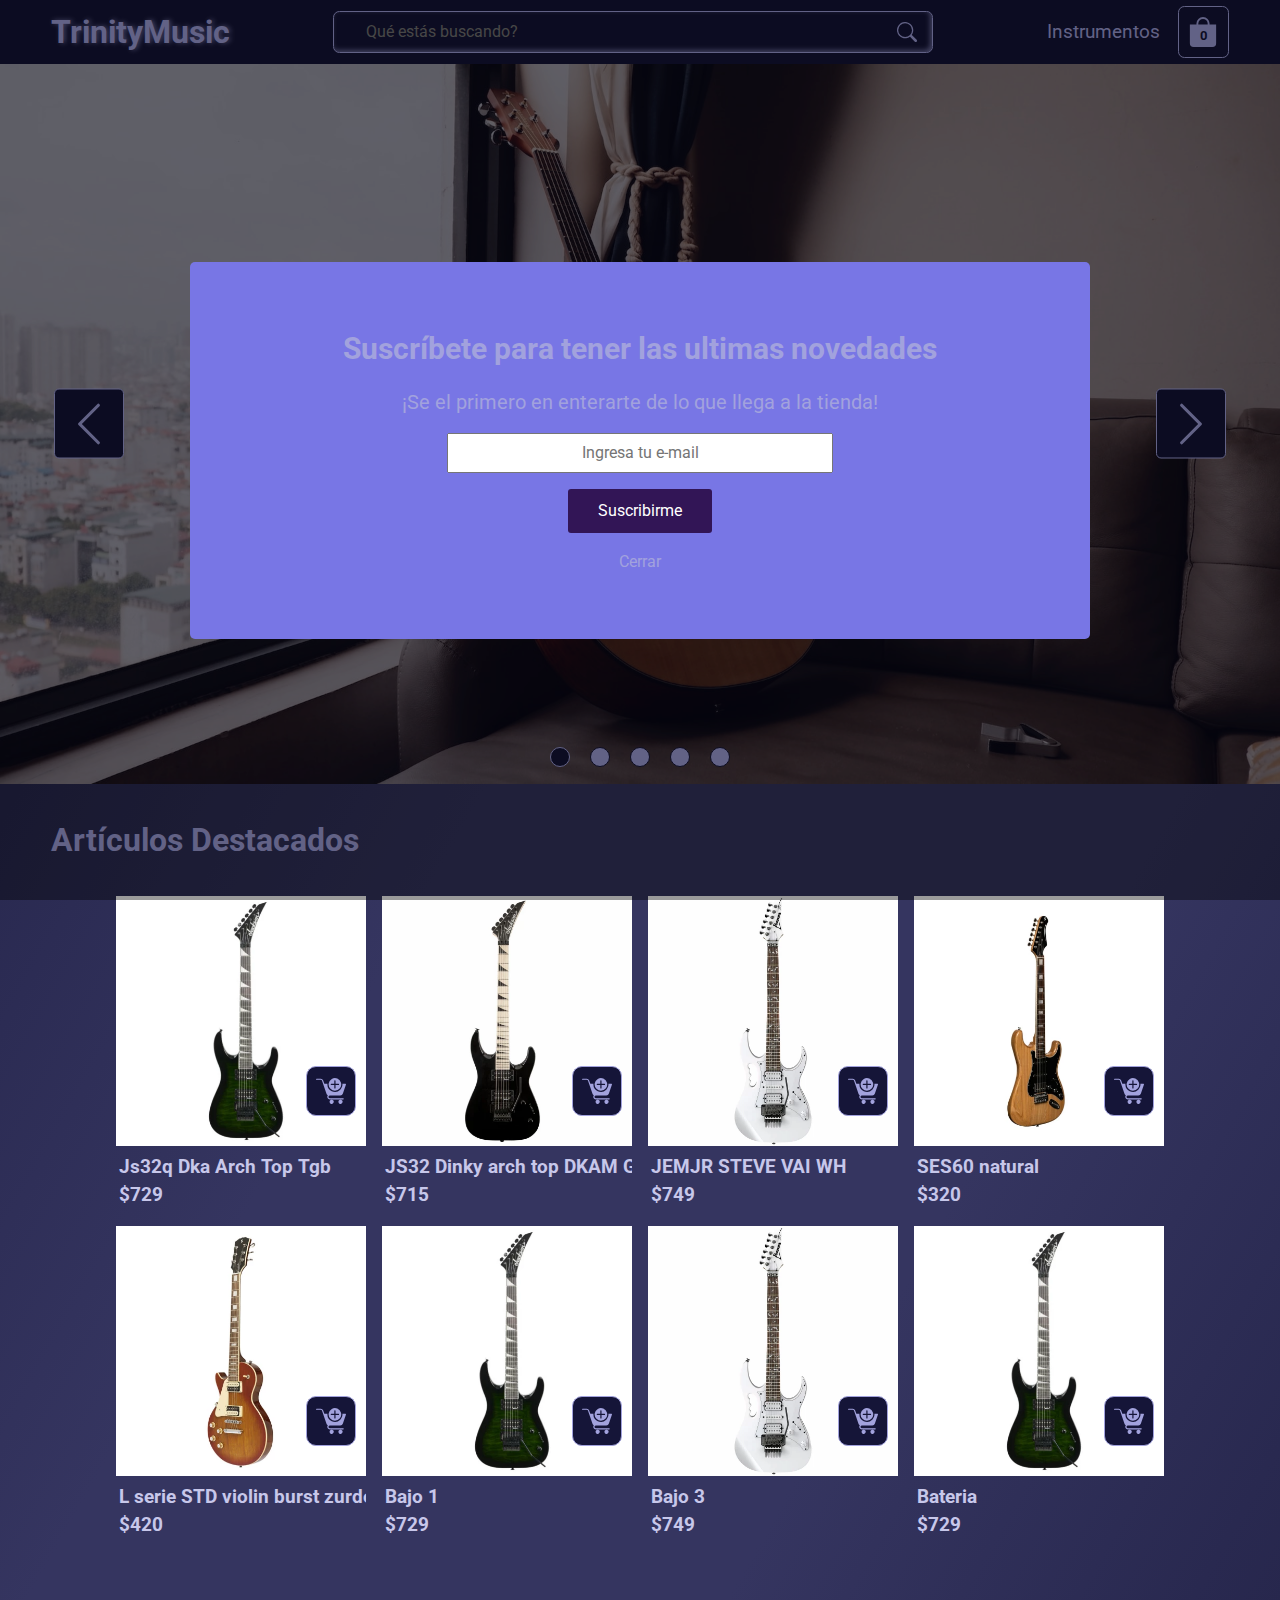
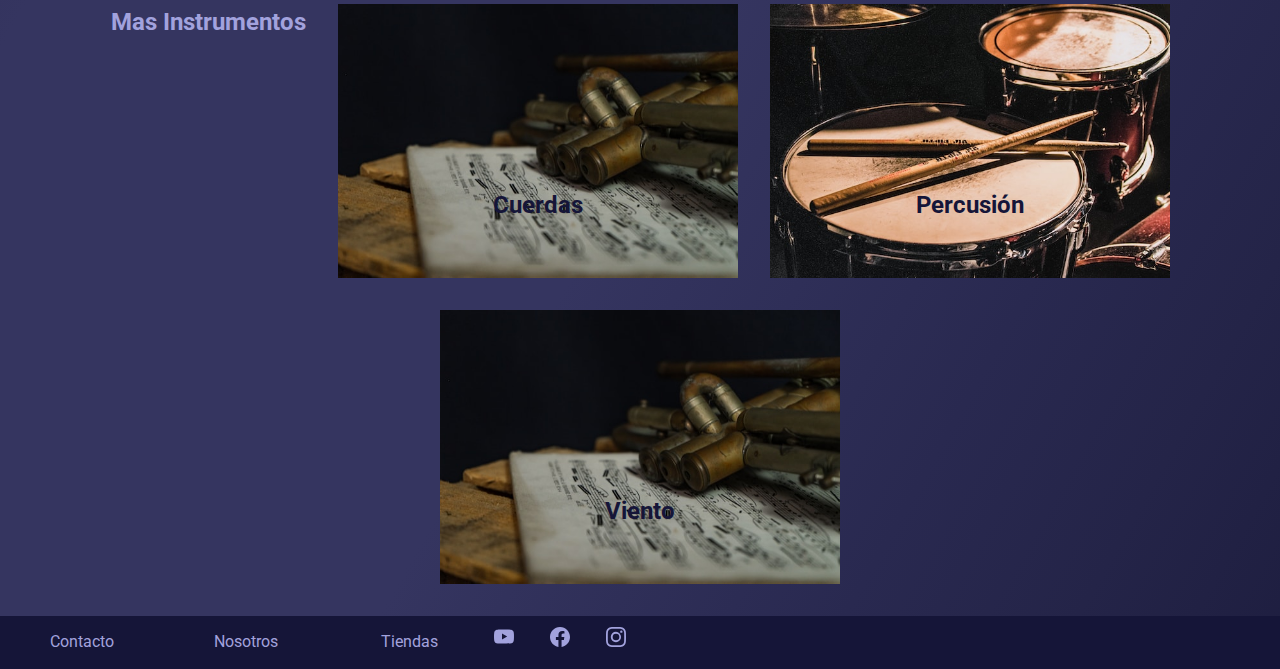
==== commit 2e87adb1: "footer" ====
--- a/index.html
+++ b/index.html
@@ -169,7 +169,7 @@
         </div>
         <div class="box">
           <h2>Viento</h2>
-          <img src="videos/video3.mp4">
+          <img src="fotos/Img1.jpg">
         </div>
  
       </section>
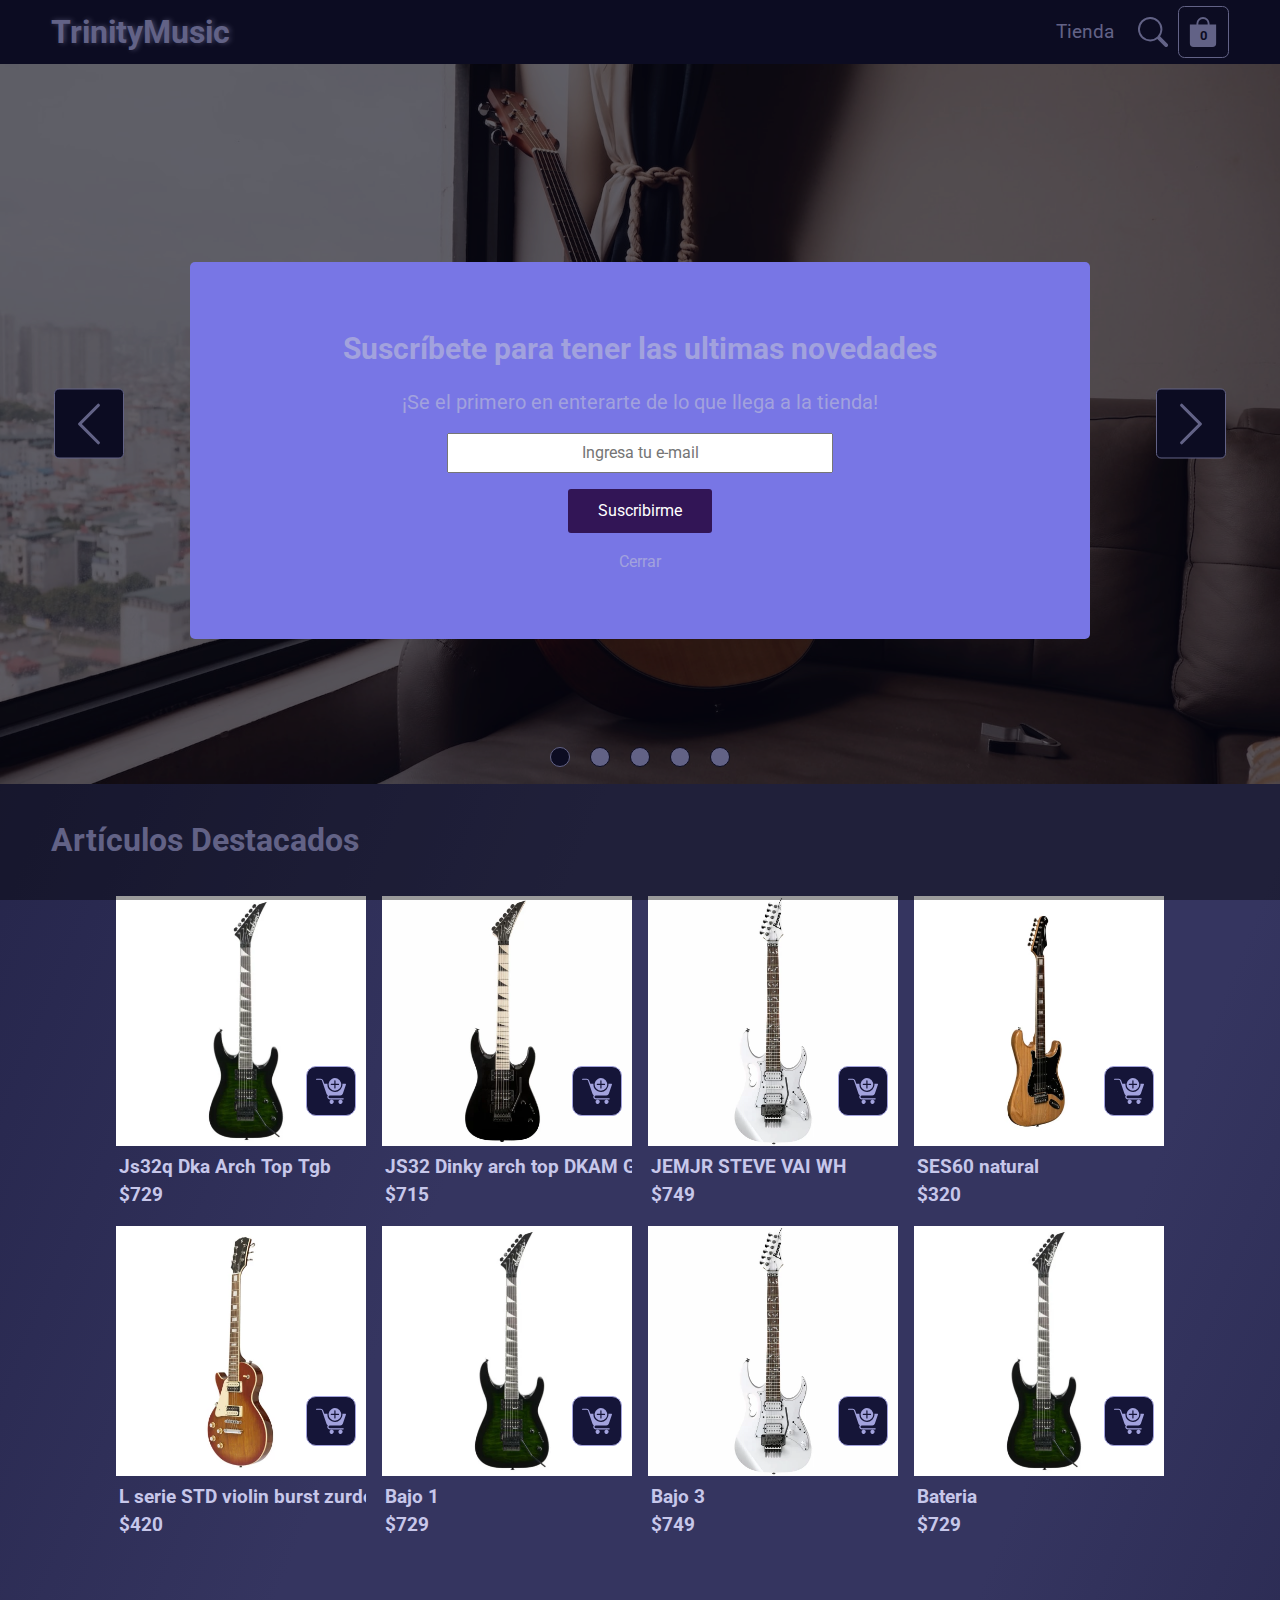
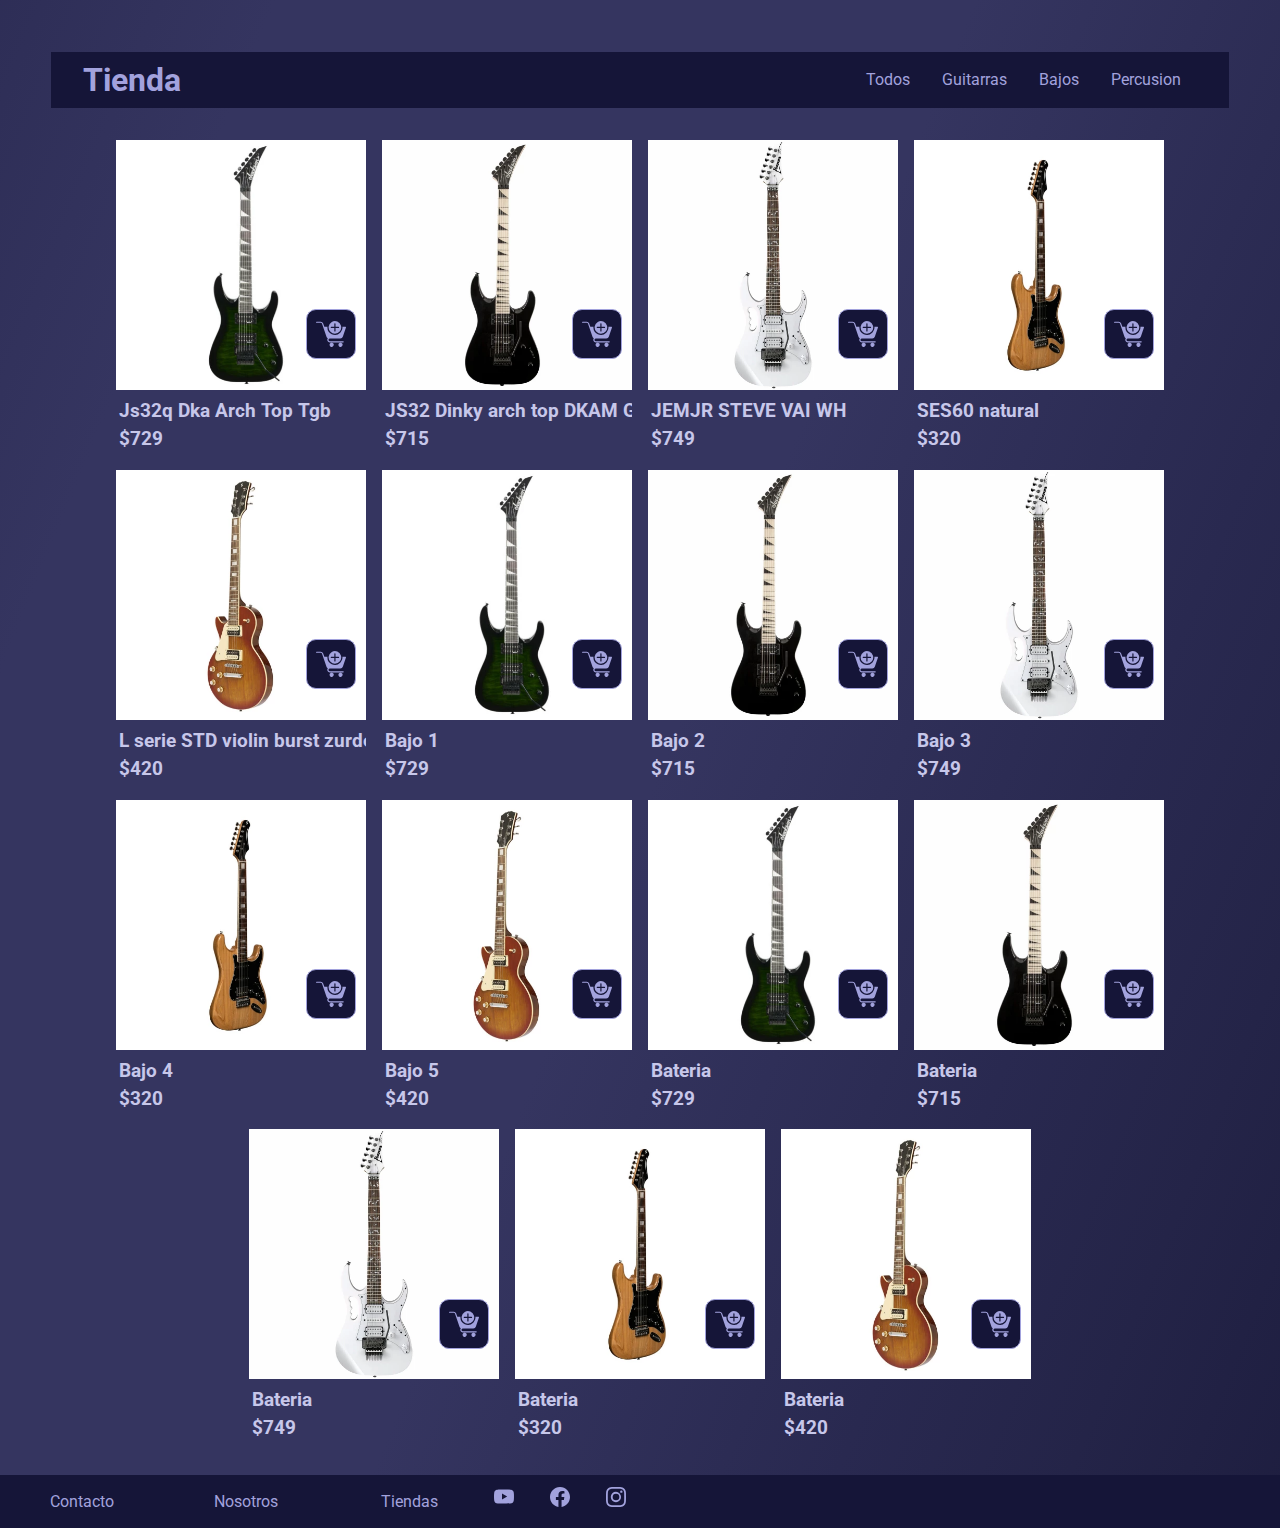
==== commit 9561815f: "Merge branch 'main' into liz" ====
--- a/index.html
+++ b/index.html
@@ -10,7 +10,6 @@
   <link rel="stylesheet" href="styles/reset.css" />
   <link rel="stylesheet" href="styles/app.css" />
   <link rel="stylesheet" href="styles/home.css" />
-  <link rel="stylesheet" href="styles/slideshow.css" />
   <link rel="icon" href="fotos/logo.ico">
   <script type="module" src="scripts/app.js" defer></script>
   <script src="scripts/slideshow.js" defer></script>
@@ -58,29 +57,29 @@
       <h1 class="hover hover__light">
         <a href="/">TrinityMusic</a>
       </h1>
-      <div class="search">
-        <label>
+      <!-- <div class="search">
+         <label>
           <span class="icon">
             <svg>
               <use href='#search-icon' />
             </svg>
           </span>
-        </label>
-        <input type="search" class="hover hover__light" placeholder="Qué estás buscando?">
-      </div>
+        </label> 
+         <input type="search" class="hover hover__light" placeholder="Qué estás buscando?"> 
+      </div> -->
       <div class="navigation">
         <nav>
           <ul class="menu">
-            <li><a class="hover hover__light" href="#instrumentos">Instrumentos</a>
-              <!-- <ul class="submenu">
-              <li><a href="#">Guitarra</a></li>
-              <li><a href="#">Bajo</a></li>
-              <li><a href="#">Percusión</a></li>
-            </ul> -->
+            <li><a class="hover hover__light" href="#tienda">Tienda</a>
             </li>
           </ul>
         </nav>
         <div class="cart-nav">
+          <button type="button"><span class="icon">
+            <svg>
+              <use href='#search-icon' />
+            </svg>
+          </span></button>
           <button id="show-cart-btn" class="hover hover__light">
             <span class="icon">
               <svg>
@@ -156,22 +155,15 @@
         </div>
       </section>
 
-      
-      <section class="instrumentos" id="instrumentos">
-        <h2>Mas Instrumentos</h2>
-        <div class="box">
-          <h2>Cuerdas</h2>
-          <img src="fotos/Img1.jpg">
-        </div>
-        <div class="box">
-          <h2>Percusión</h2>
-          <img src="fotos/Img2.jpg">
-        </div>
-        <div class="box">
-          <h2>Viento</h2>
-          <img src="fotos/Img1.jpg">
-        </div>
- 
+      <section id="tienda">
+        <div class="filters flex">
+          <h2>Tienda</h2>
+          <button class="btn-filter hover" value="*">Todos</button>
+          <button class="btn-filter hover" value="guitarras">Guitarras</button>
+          <button class="btn-filter hover" value="bajos">Bajos</button>
+          <button class="btn-filter hover" value="percusion">Percusion</button>
+        </div>
+        <div id="filtered-products" class="cards-gallery flex"></div>
       </section>
     </main>
 
--- a/styles/app.css
+++ b/styles/app.css
@@ -34,6 +34,7 @@
   display: flex;
   flex-direction: column;
   width: 100%;
+  min-height: 100%;
 }
 main {
   flex: 1;
@@ -264,7 +265,6 @@
 
 /*footer*/
 
-
 footer .active {
   display: flex;
 }
@@ -301,7 +301,7 @@
 }
 
 input,
-textarea{
+textarea {
   width: 100%;
   padding: 6px;
   box-sizing: border-box;
@@ -313,10 +313,14 @@
   cursor: pointer;
   height: 50px;
   width: 100px;
+  transition: all 0.3s ease;
 }
 
 #enviar:hover {
-  background-color:hsl(258, 51%, 62%)
+
+  background-color:hsl(258, 51%, 62%);
+  transform: scale(1.2);
+
 }
 
 
@@ -339,10 +343,9 @@
   padding-top: 2em;
 }
 
-
 /*Tiendas*/
 
-.contenedor-tiendas{
+.contenedor-tiendas {
   display: none;
   flex-direction: row;
   padding: 2em;
@@ -353,6 +356,7 @@
   color: var(--txt-color);
   padding-left: 2em;
 }
+
 
 .cont-tiendas ul li {
   justify-content: center;
@@ -365,6 +369,7 @@
 
 .mapa{
   padding: 2em;
+
 }
 
 /*Botones footer*/
@@ -391,6 +396,7 @@
   box-shadow: 0 0 10px hsla(0, 0%, 99%, 0.794);
 }
 
+
 .redes {
   color: var(--txt-color);
   padding-right: 2em;
@@ -400,8 +406,8 @@
   color: var(--txt-color--alt);
 }
 
+
 /*fin footer*/
-
 
 .miModal-ventana {
   position: fixed;
--- a/styles/home.css
+++ b/styles/home.css
@@ -1,3 +1,6 @@
+h2 {
+  font-size: 2em;
+}
 /* SLIDESHOW */
 .slideshow-container {
   position: relative;
@@ -133,9 +136,6 @@
 .cart-btn--remove {
   background-color: red !important;
 }
-#feat-title {
-  font-size: 2em;
-}
 .cards-gallery {
   padding-top: 2em;
   flex-wrap: wrap;
@@ -162,6 +162,28 @@
 /* RESERVAR ESTE ESPACIO */
 
 /*Mas instrumentos index linea 159*/
+#tienda {
+  padding-top: 5em;
+}
+
+.filters {
+  background: var(--bg-color);
+  padding: 0 2em;
+  gap: 0;
+  flex-wrap: wrap;
+}
+.filters h2 {
+  margin-right: auto;
+}
+.btn-filter {
+  padding: 1em;
+}
+.btn-filter:hover,
+.btn-filter:focus,
+.btn-filter:active {
+  background-color: var(--txt-color);
+  color: var(--bg-color);
+}
 .instrumentos {
   display: flex;
   position: relative;
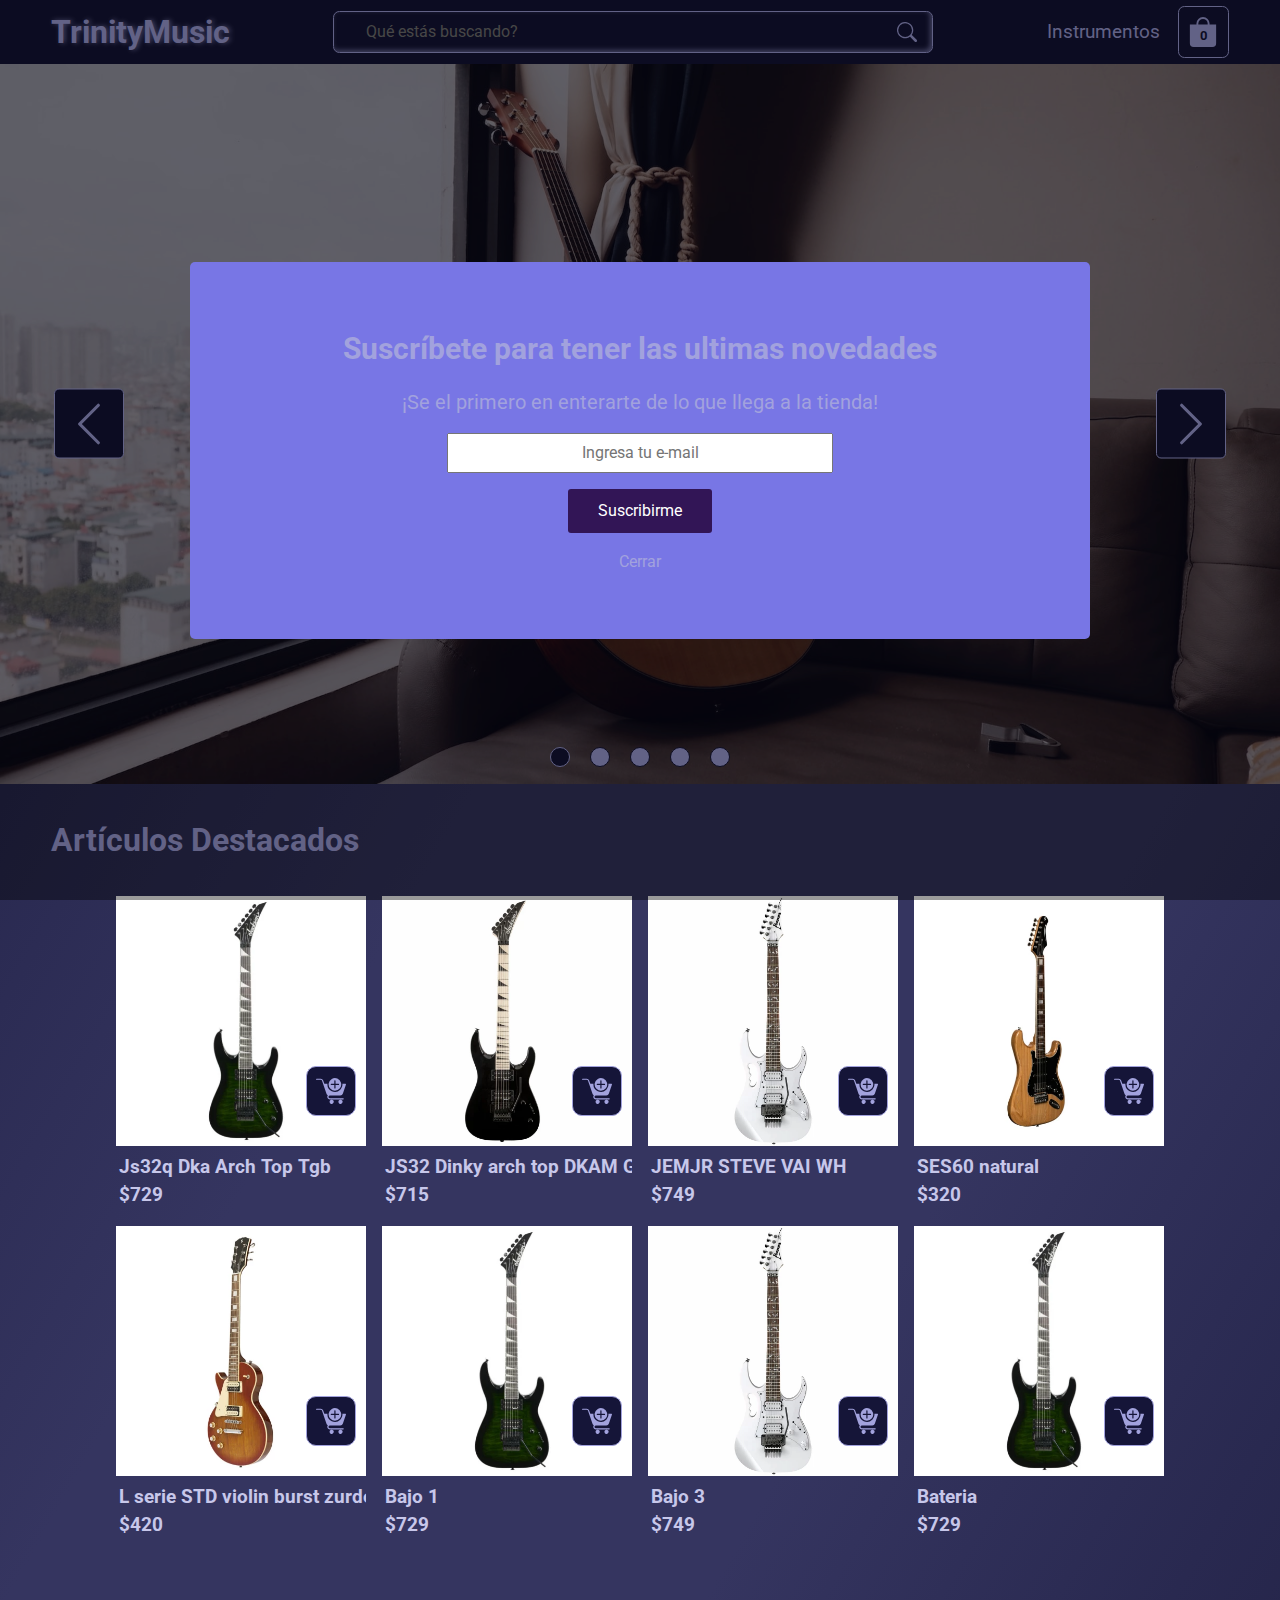
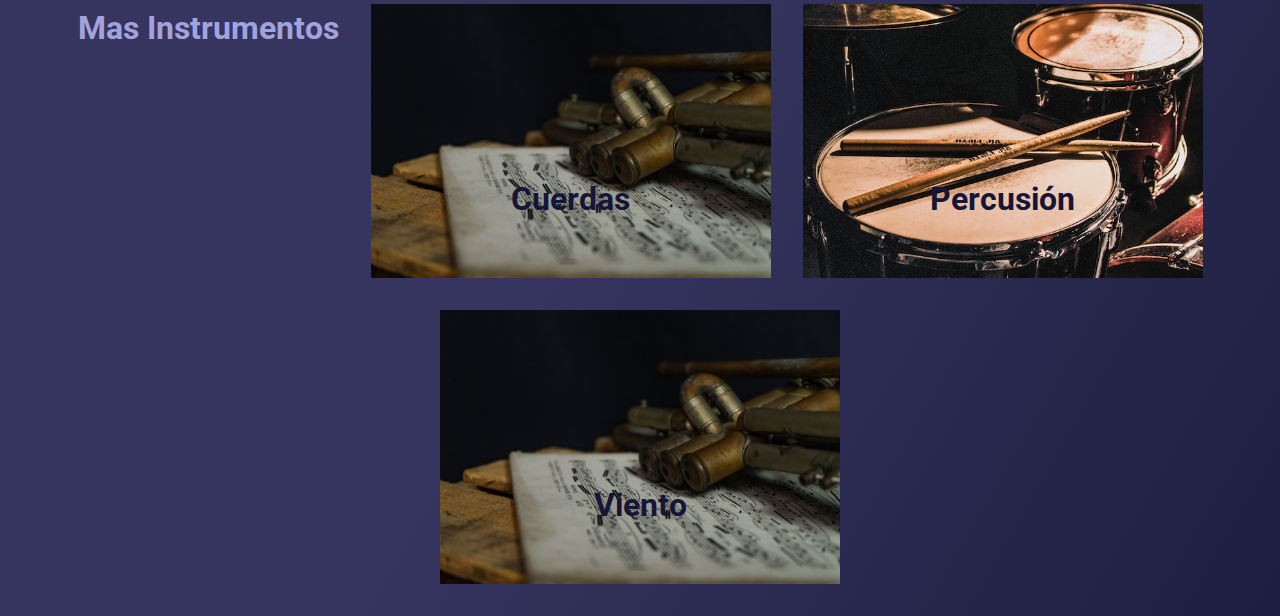
==== commit bbfc013a: "footer" ====
--- a/index.html
+++ b/index.html
@@ -10,6 +10,7 @@
   <link rel="stylesheet" href="styles/reset.css" />
   <link rel="stylesheet" href="styles/app.css" />
   <link rel="stylesheet" href="styles/home.css" />
+  <link rel="stylesheet" href="styles/slideshow.css" />
   <link rel="icon" href="fotos/logo.ico">
   <script type="module" src="scripts/app.js" defer></script>
   <script src="scripts/slideshow.js" defer></script>
@@ -57,29 +58,29 @@
       <h1 class="hover hover__light">
         <a href="/">TrinityMusic</a>
       </h1>
-      <!-- <div class="search">
-         <label>
+      <div class="search">
+        <label>
           <span class="icon">
             <svg>
               <use href='#search-icon' />
             </svg>
           </span>
-        </label> 
-         <input type="search" class="hover hover__light" placeholder="Qué estás buscando?"> 
-      </div> -->
+        </label>
+        <input type="search" class="hover hover__light" placeholder="Qué estás buscando?">
+      </div>
       <div class="navigation">
         <nav>
           <ul class="menu">
-            <li><a class="hover hover__light" href="#tienda">Tienda</a>
+            <li><a class="hover hover__light" href="#instrumentos">Instrumentos</a>
+              <!-- <ul class="submenu">
+              <li><a href="#">Guitarra</a></li>
+              <li><a href="#">Bajo</a></li>
+              <li><a href="#">Percusión</a></li>
+            </ul> -->
             </li>
           </ul>
         </nav>
         <div class="cart-nav">
-          <button type="button"><span class="icon">
-            <svg>
-              <use href='#search-icon' />
-            </svg>
-          </span></button>
           <button id="show-cart-btn" class="hover hover__light">
             <span class="icon">
               <svg>
@@ -155,15 +156,22 @@
         </div>
       </section>
 
-      <section id="tienda">
-        <div class="filters flex">
-          <h2>Tienda</h2>
-          <button class="btn-filter hover" value="*">Todos</button>
-          <button class="btn-filter hover" value="guitarras">Guitarras</button>
-          <button class="btn-filter hover" value="bajos">Bajos</button>
-          <button class="btn-filter hover" value="percusion">Percusion</button>
-        </div>
-        <div id="filtered-products" class="cards-gallery flex"></div>
+      
+      <section class="instrumentos" id="instrumentos">
+        <h2>Mas Instrumentos</h2>
+        <div class="box">
+          <h2>Cuerdas</h2>
+          <img src="fotos/Img1.jpg">
+        </div>
+        <div class="box">
+          <h2>Percusión</h2>
+          <img src="fotos/Img2.jpg">
+        </div>
+        <div class="box">
+          <h2>Viento</h2>
+          <img src="fotos/Img1.jpg">
+        </div>
+ 
       </section>
     </main>
 
@@ -205,7 +213,7 @@
           Pellentesque habitant morbi tristique senectus et netus et malesuada fames ac turpis egestas. Cras eget cursus magna, vitae tempor velit. Vestibulum non efficitur est. Mauris nec nulla condimentum diam ultrices consectetur. Suspendisse potenti. Donec pharetra scelerisque urna sit amet tempus. Vivamus turpis lectus, blandit et varius at, rutrum semper purus. Cras aliquam velit et tempor consequat. Nunc ultricies pulvinar molestie.
           
           Curabitur egestas pulvinar nisi sed lacinia. Etiam eget pellentesque mi. Morbi laoreet purus vitae mi cursus, ac convallis justo porttitor. Ut leo turpis, varius et est id, tempus fermentum quam. Proin viverra nisl quam, non cursus metus iaculis nec. Etiam volutpat mauris suscipit neque facilisis, id convallis velit feugiat. Praesent quis sollicitudin nisl. Suspendisse potenti. Sed efficitur ullamcorper suscipit. Donec gravida sollicitudin luctus. Suspendisse vitae dui sit amet ligula efficitur iaculis nec sit amet eros. In ut massa mi.</p>
-      </div>
+       </div>   
 
       <div id="tiendas" class="contenedor-tiendas">
         <h2>Tiendas</h2>
--- a/styles/app.css
+++ b/styles/app.css
@@ -34,7 +34,6 @@
   display: flex;
   flex-direction: column;
   width: 100%;
-  min-height: 100%;
 }
 main {
   flex: 1;
@@ -265,6 +264,7 @@
 
 /*footer*/
 
+
 footer .active {
   display: flex;
 }
@@ -301,7 +301,7 @@
 }
 
 input,
-textarea {
+textarea{
   width: 100%;
   padding: 6px;
   box-sizing: border-box;
@@ -317,10 +317,8 @@
 }
 
 #enviar:hover {
-
   background-color:hsl(258, 51%, 62%);
   transform: scale(1.2);
-
 }
 
 
@@ -343,9 +341,10 @@
   padding-top: 2em;
 }
 
+
 /*Tiendas*/
 
-.contenedor-tiendas {
+.contenedor-tiendas{
   display: none;
   flex-direction: row;
   padding: 2em;
@@ -356,7 +355,6 @@
   color: var(--txt-color);
   padding-left: 2em;
 }
-
 
 .cont-tiendas ul li {
   justify-content: center;
@@ -369,13 +367,12 @@
 
 .mapa{
   padding: 2em;
-
 }
 
 /*Botones footer*/
 
 .botones-footer {
-  display: fixed;
+  position: fixed;
   flex-direction: row;
   background: var(--bg-color);
   padding: 0.1em;
@@ -396,7 +393,6 @@
   box-shadow: 0 0 10px hsla(0, 0%, 99%, 0.794);
 }
 
-
 .redes {
   color: var(--txt-color);
   padding-right: 2em;
@@ -406,8 +402,8 @@
   color: var(--txt-color--alt);
 }
 
-
 /*fin footer*/
+
 
 .miModal-ventana {
   position: fixed;
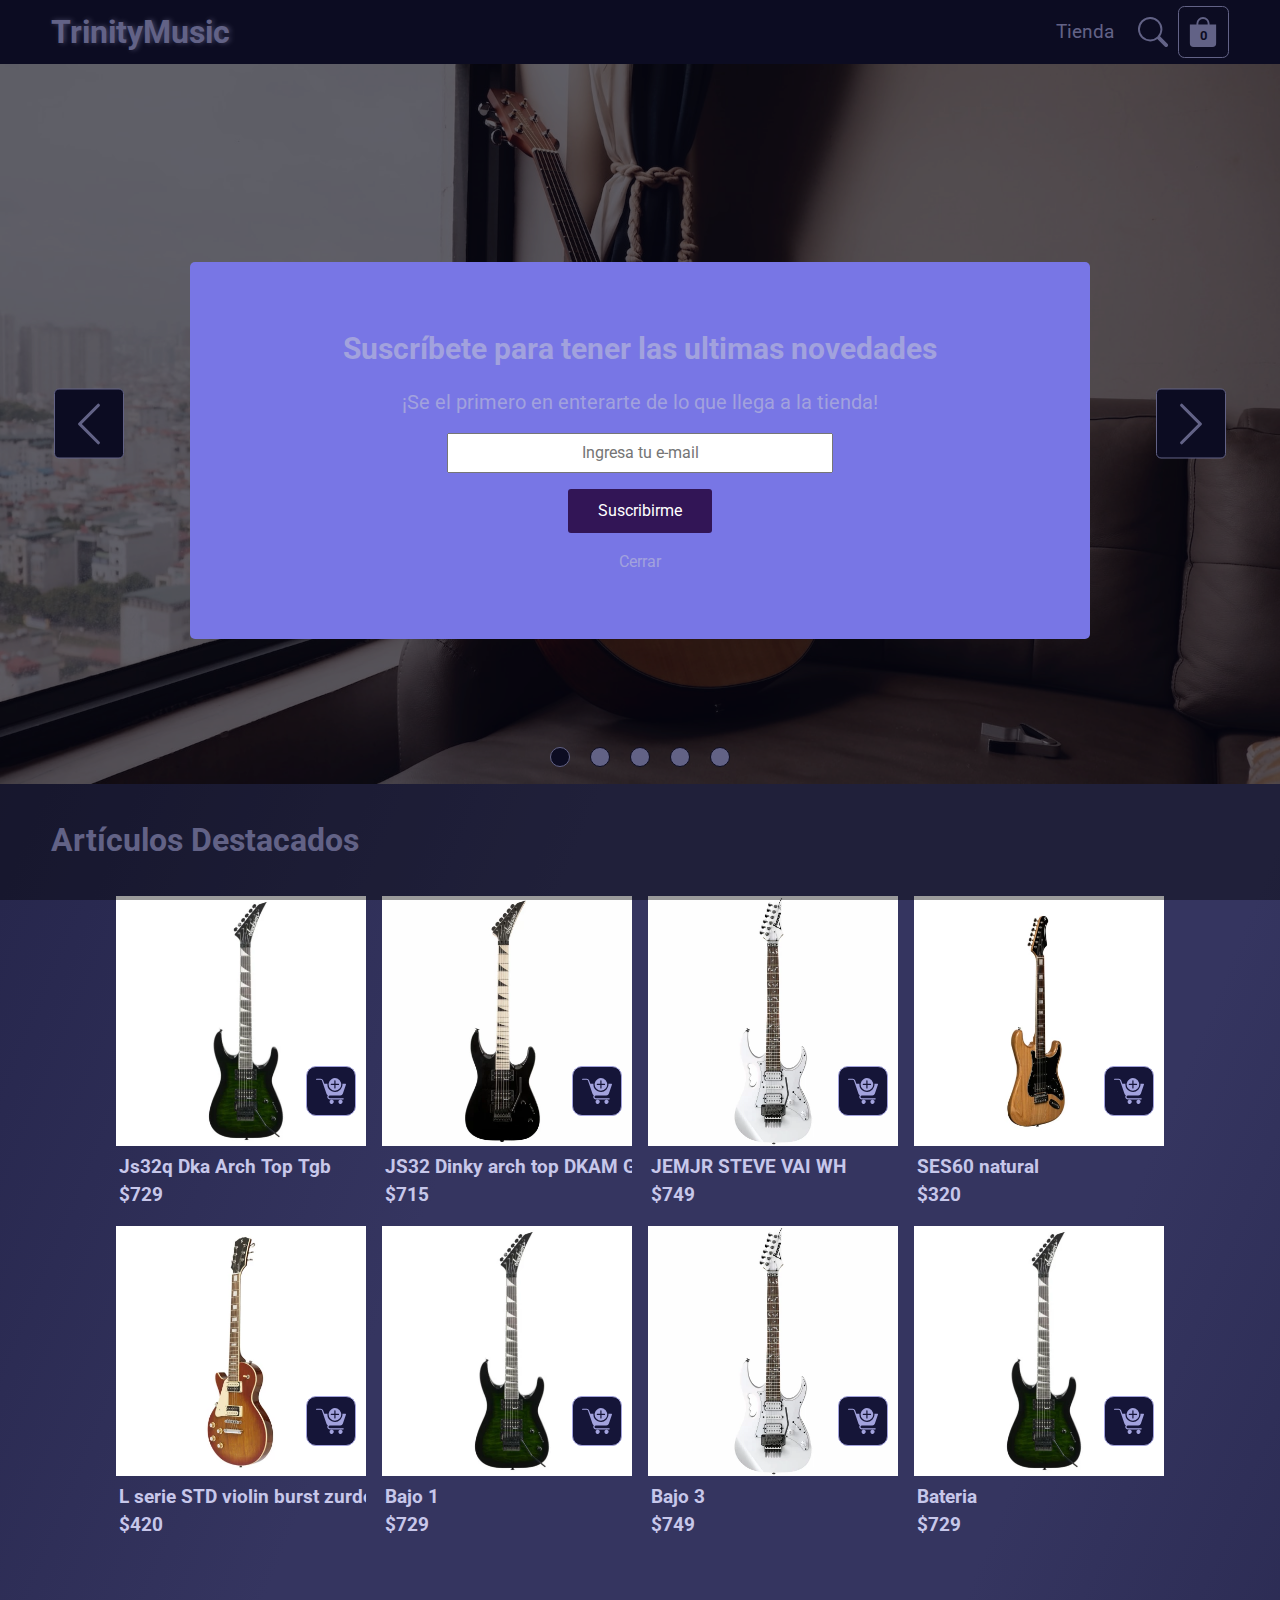
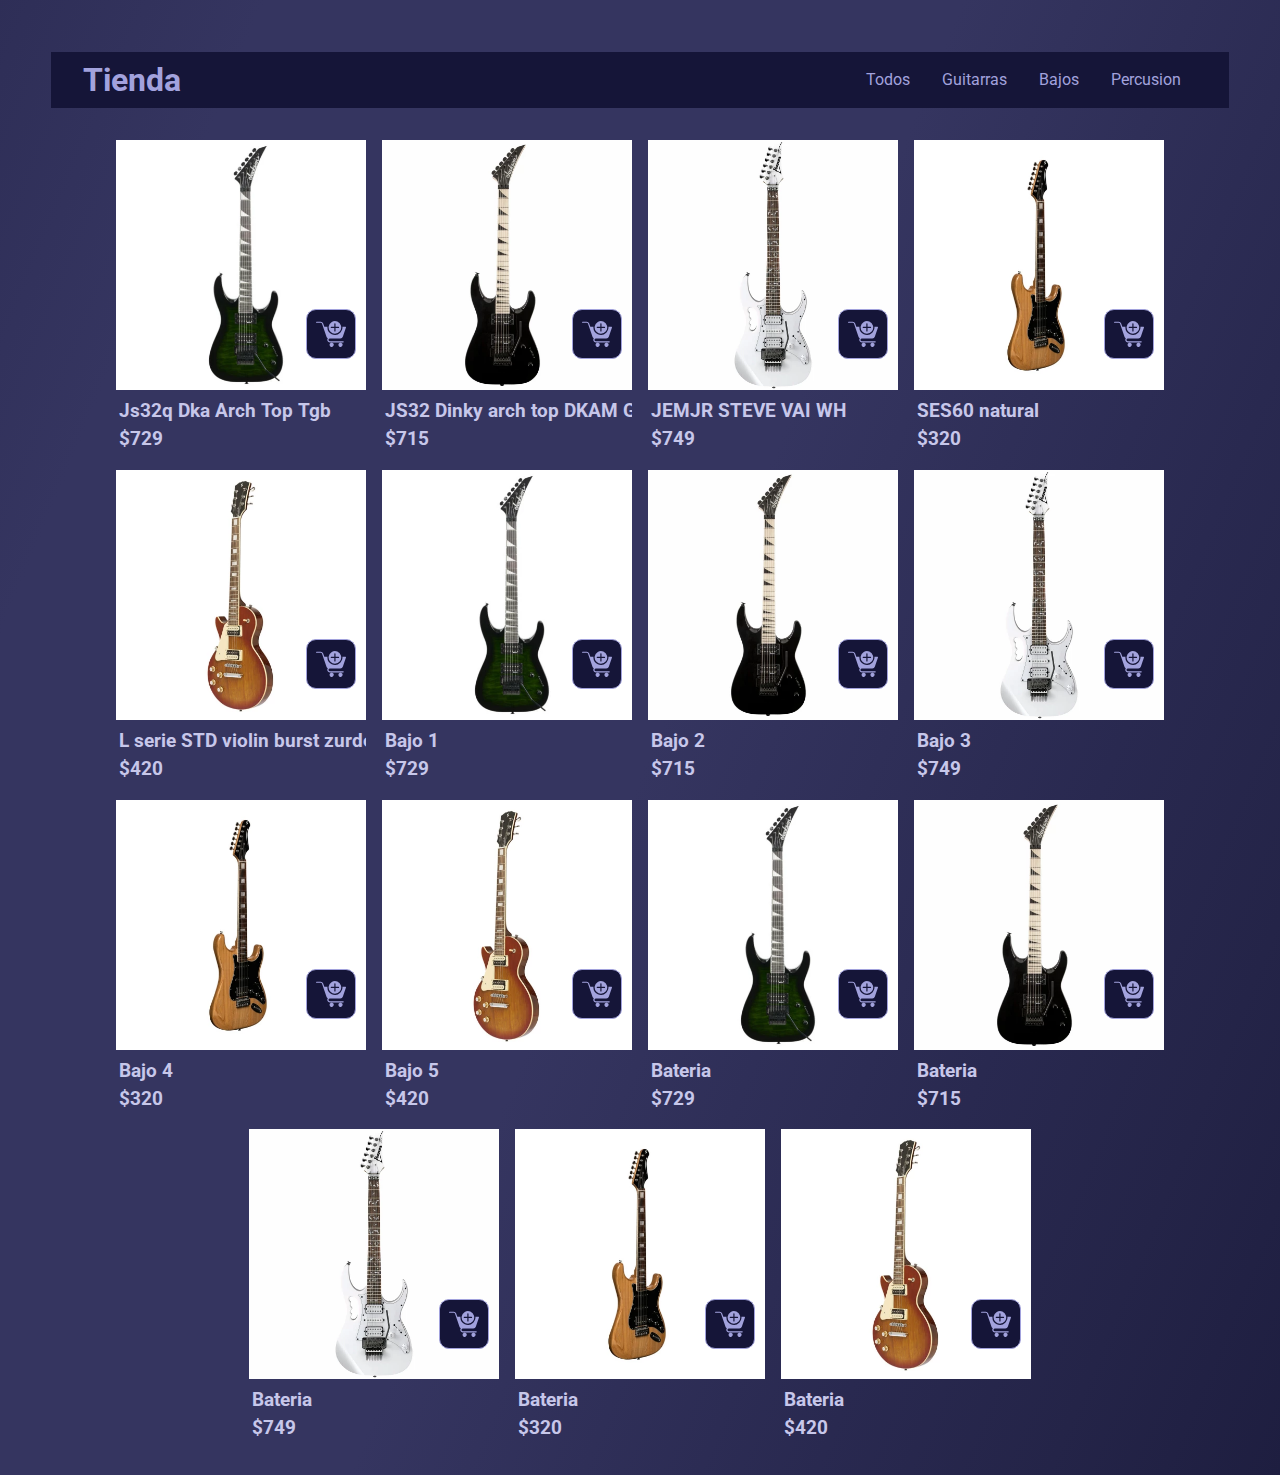
==== commit debd82aa: "Merge branch 'liz' of https://github.com/PabloPenia/trinity-music into liz" ====
--- a/index.html
+++ b/index.html
@@ -10,7 +10,6 @@
   <link rel="stylesheet" href="styles/reset.css" />
   <link rel="stylesheet" href="styles/app.css" />
   <link rel="stylesheet" href="styles/home.css" />
-  <link rel="stylesheet" href="styles/slideshow.css" />
   <link rel="icon" href="fotos/logo.ico">
   <script type="module" src="scripts/app.js" defer></script>
   <script src="scripts/slideshow.js" defer></script>
@@ -58,29 +57,29 @@
       <h1 class="hover hover__light">
         <a href="/">TrinityMusic</a>
       </h1>
-      <div class="search">
-        <label>
+      <!-- <div class="search">
+         <label>
           <span class="icon">
             <svg>
               <use href='#search-icon' />
             </svg>
           </span>
-        </label>
-        <input type="search" class="hover hover__light" placeholder="Qué estás buscando?">
-      </div>
+        </label> 
+         <input type="search" class="hover hover__light" placeholder="Qué estás buscando?"> 
+      </div> -->
       <div class="navigation">
         <nav>
           <ul class="menu">
-            <li><a class="hover hover__light" href="#instrumentos">Instrumentos</a>
-              <!-- <ul class="submenu">
-              <li><a href="#">Guitarra</a></li>
-              <li><a href="#">Bajo</a></li>
-              <li><a href="#">Percusión</a></li>
-            </ul> -->
+            <li><a class="hover hover__light" href="#tienda">Tienda</a>
             </li>
           </ul>
         </nav>
         <div class="cart-nav">
+          <button type="button"><span class="icon">
+            <svg>
+              <use href='#search-icon' />
+            </svg>
+          </span></button>
           <button id="show-cart-btn" class="hover hover__light">
             <span class="icon">
               <svg>
@@ -156,22 +155,15 @@
         </div>
       </section>
 
-      
-      <section class="instrumentos" id="instrumentos">
-        <h2>Mas Instrumentos</h2>
-        <div class="box">
-          <h2>Cuerdas</h2>
-          <img src="fotos/Img1.jpg">
-        </div>
-        <div class="box">
-          <h2>Percusión</h2>
-          <img src="fotos/Img2.jpg">
-        </div>
-        <div class="box">
-          <h2>Viento</h2>
-          <img src="fotos/Img1.jpg">
-        </div>
- 
+      <section id="tienda">
+        <div class="filters flex">
+          <h2>Tienda</h2>
+          <button class="btn-filter hover" value="*">Todos</button>
+          <button class="btn-filter hover" value="guitarras">Guitarras</button>
+          <button class="btn-filter hover" value="bajos">Bajos</button>
+          <button class="btn-filter hover" value="percusion">Percusion</button>
+        </div>
+        <div id="filtered-products" class="cards-gallery flex"></div>
       </section>
     </main>
 
--- a/styles/app.css
+++ b/styles/app.css
@@ -34,6 +34,7 @@
   display: flex;
   flex-direction: column;
   width: 100%;
+  min-height: 100%;
 }
 main {
   flex: 1;
@@ -264,7 +265,6 @@
 
 /*footer*/
 
-
 footer .active {
   display: flex;
 }
@@ -301,7 +301,7 @@
 }
 
 input,
-textarea{
+textarea {
   width: 100%;
   padding: 6px;
   box-sizing: border-box;
@@ -317,8 +317,10 @@
 }
 
 #enviar:hover {
+
   background-color:hsl(258, 51%, 62%);
   transform: scale(1.2);
+
 }
 
 
@@ -341,10 +343,9 @@
   padding-top: 2em;
 }
 
-
 /*Tiendas*/
 
-.contenedor-tiendas{
+.contenedor-tiendas {
   display: none;
   flex-direction: row;
   padding: 2em;
@@ -355,6 +356,7 @@
   color: var(--txt-color);
   padding-left: 2em;
 }
+
 
 .cont-tiendas ul li {
   justify-content: center;
@@ -367,6 +369,7 @@
 
 .mapa{
   padding: 2em;
+
 }
 
 /*Botones footer*/
@@ -393,6 +396,7 @@
   box-shadow: 0 0 10px hsla(0, 0%, 99%, 0.794);
 }
 
+
 .redes {
   color: var(--txt-color);
   padding-right: 2em;
@@ -402,8 +406,8 @@
   color: var(--txt-color--alt);
 }
 
+
 /*fin footer*/
-
 
 .miModal-ventana {
   position: fixed;
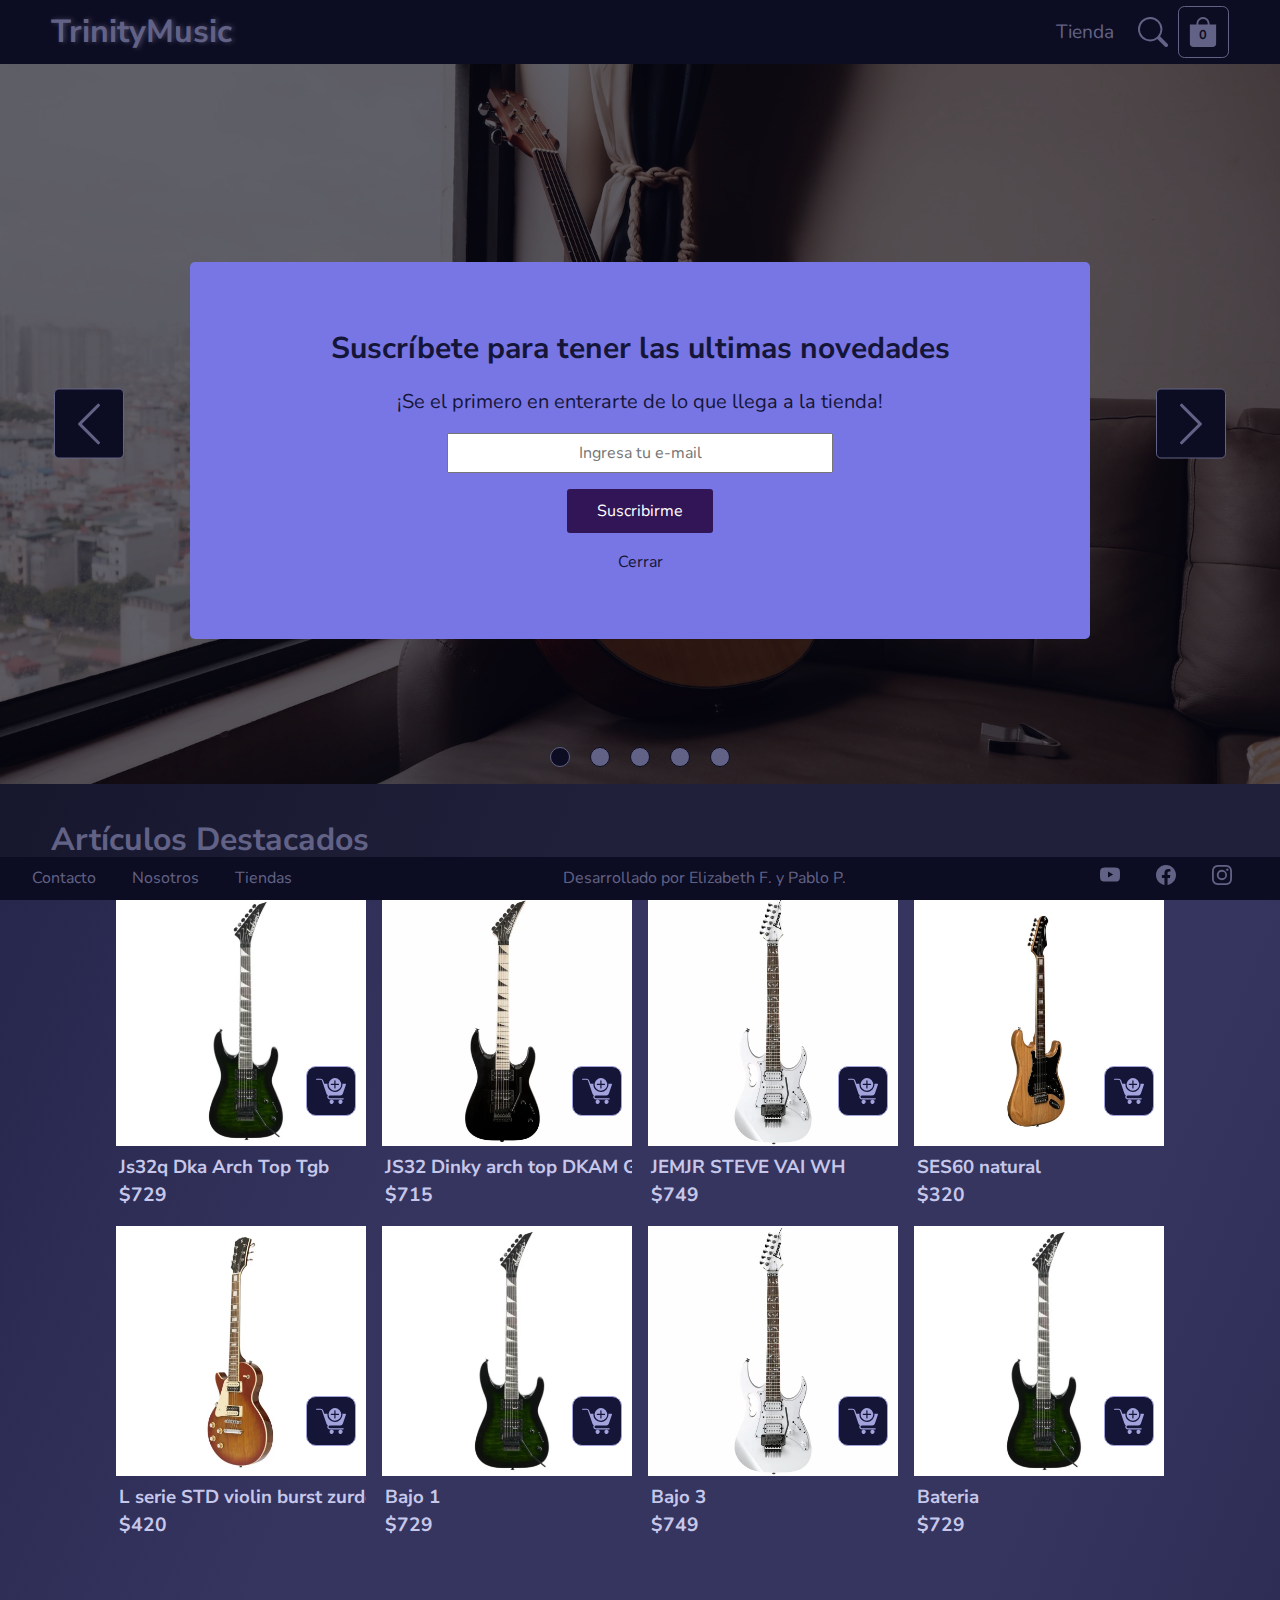
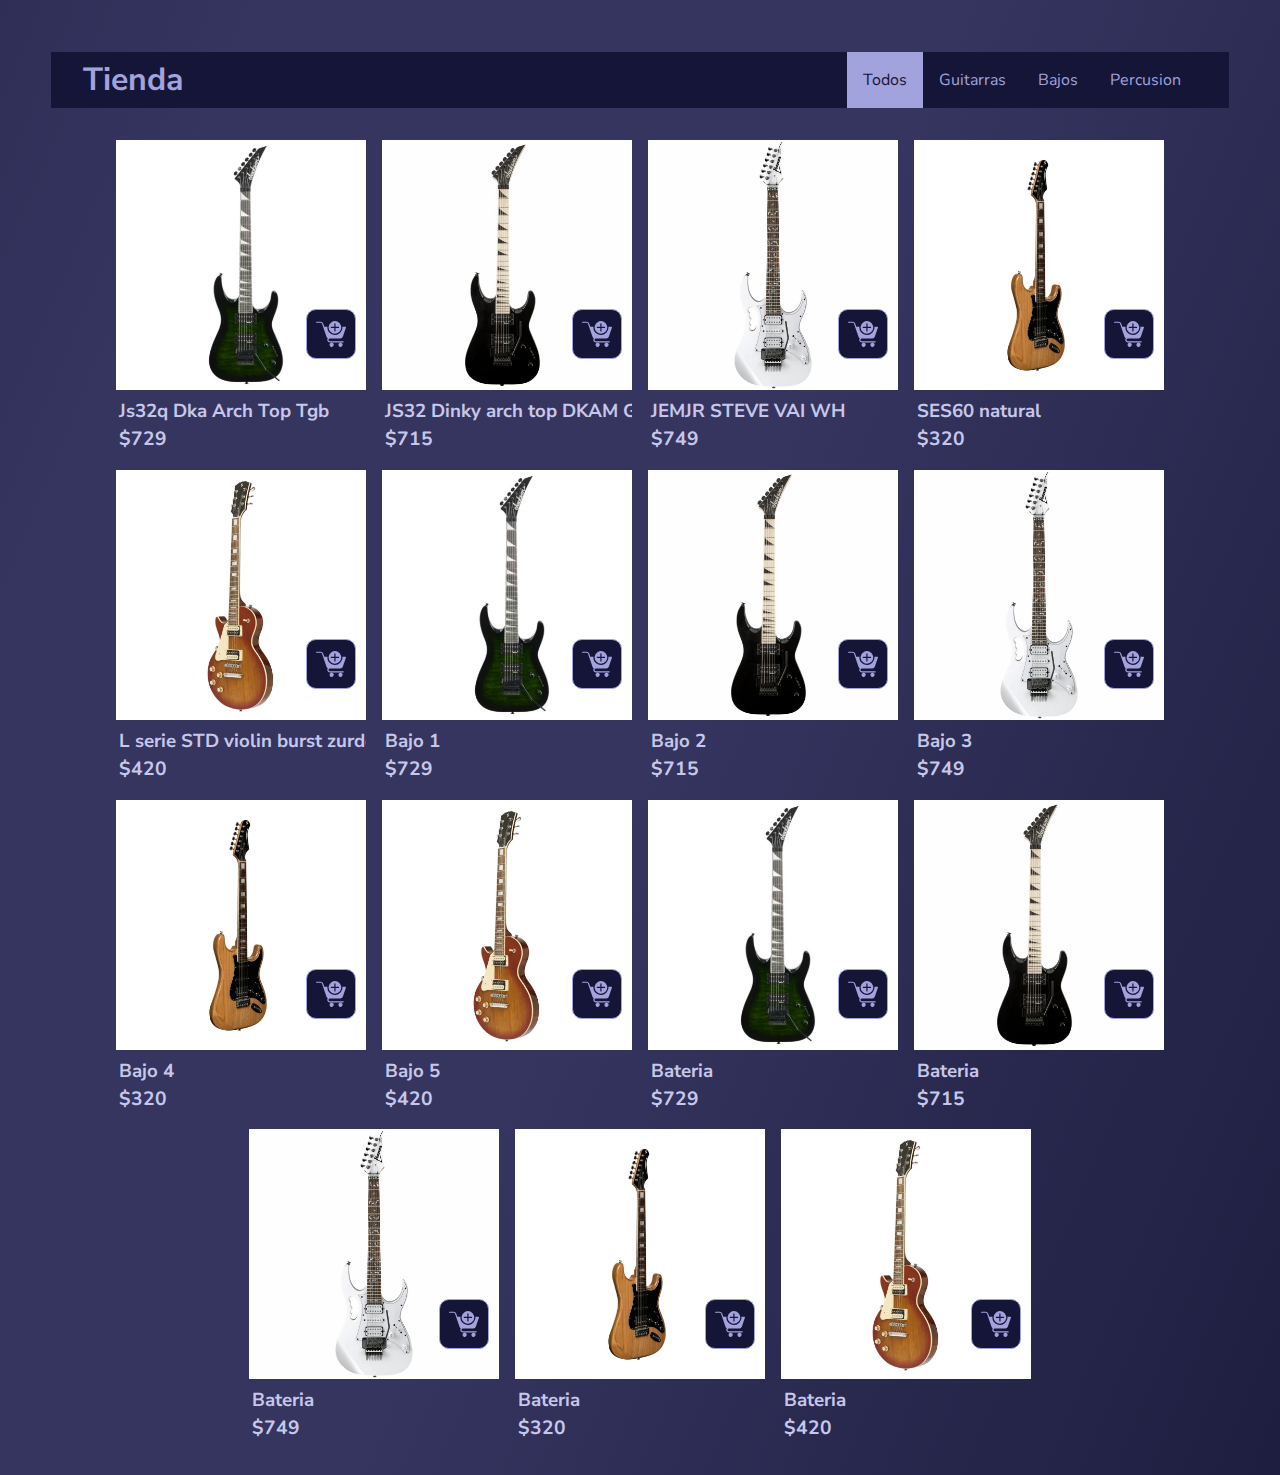
==== commit 59472b48: "finalizado" ====
--- a/index.html
+++ b/index.html
@@ -4,16 +4,18 @@
 <head>
   <meta charset="UTF-8">
   <meta name="viewport" content="width=device-width, initial-scale=1.0">
+  <title>Trinity Music | Tu Destino Musical</title>
+  <meta name="description" content="Tienda online de instrumentos musicales">
   <link rel="preconnect" href="https://fonts.googleapis.com">
   <link rel="preconnect" href="https://fonts.gstatic.com" crossorigin>
-  <link href="https://fonts.googleapis.com/css2?family=Roboto:wght@400;700&display=swap" rel="stylesheet">
+  <link href="https://fonts.googleapis.com/css2?family=Nunito&family=Nunito+Sans:opsz,wght@6..12,700&display=swap"
+    rel="stylesheet">
   <link rel="stylesheet" href="styles/reset.css" />
   <link rel="stylesheet" href="styles/app.css" />
   <link rel="stylesheet" href="styles/home.css" />
   <link rel="icon" href="fotos/logo.ico">
   <script type="module" src="scripts/app.js" defer></script>
   <script src="scripts/slideshow.js" defer></script>
-  <title>TrinityMusic</title>
 </head>
 
 <body>
@@ -57,16 +59,6 @@
       <h1 class="hover hover__light">
         <a href="/">TrinityMusic</a>
       </h1>
-      <!-- <div class="search">
-         <label>
-          <span class="icon">
-            <svg>
-              <use href='#search-icon' />
-            </svg>
-          </span>
-        </label> 
-         <input type="search" class="hover hover__light" placeholder="Qué estás buscando?"> 
-      </div> -->
       <div class="navigation">
         <nav>
           <ul class="menu">
@@ -76,10 +68,10 @@
         </nav>
         <div class="cart-nav">
           <button type="button"><span class="icon">
-            <svg>
-              <use href='#search-icon' />
-            </svg>
-          </span></button>
+              <svg>
+                <use href='#search-icon' />
+              </svg>
+            </span></button>
           <button id="show-cart-btn" class="hover hover__light">
             <span class="icon">
               <svg>
@@ -89,11 +81,11 @@
             <span class="count">0</span>
           </button>
           <div id="cart-modal-container">
-            <h2>Tus productos</h2> 
+            <h2>Tus productos</h2>
             <div id="cart-modal">
-              
-            </div>            
-            <a href="cart.html" class="link hover hover__light">Ver Carro</a>
+
+            </div>
+            <a href="cart.html" class="gotoCart link hover hover__scale">Ver Carro</a>
           </div>
         </div>
       </div>
@@ -158,7 +150,7 @@
       <section id="tienda">
         <div class="filters flex">
           <h2>Tienda</h2>
-          <button class="btn-filter hover" value="*">Todos</button>
+          <button class="btn-filter hover active" value="*">Todos</button>
           <button class="btn-filter hover" value="guitarras">Guitarras</button>
           <button class="btn-filter hover" value="bajos">Bajos</button>
           <button class="btn-filter hover" value="percusion">Percusion</button>
@@ -171,46 +163,66 @@
     <footer id="footer" class="contenedor-footer">
 
       <div id="contacto" class="contenedor-contacto">
-          <h2>Contacto</h2>
-            
-          <div class="forumlario-contacto">
-            <form>
-
-             <label for="name">Nombre</label>
-             <input type="text" name="nombre" required>
-
-             <label for="telefono">Teléfono:</label>
-             <input type="telefono" name="telefono" required>
-
-             <label for="email">Correo electrónico:</label>
-             <input type="email" name="email" required>
-
-             <label for="mensaje">Mensaje:</label>
-             <textarea id="mensaje" name="mensaje" rows="4" required></textarea>
-
-             <button id="enviar" type="button">Enviar</button>
-
-           </form>
-          </div>
-      </div>     
-
-  
+        <h2>Contacto</h2>
+
+        <div class="forumlario-contacto">
+          <form>
+
+            <label for="name">Nombre</label>
+            <input type="text" name="nombre" required>
+
+            <label for="telefono">Teléfono:</label>
+            <input type="telefono" name="telefono" required>
+
+            <label for="email">Correo electrónico:</label>
+            <input type="email" name="email" required>
+
+            <label for="mensaje">Mensaje:</label>
+            <textarea id="mensaje" name="mensaje" rows="4" required></textarea>
+
+            <button id="enviar" type="button">Enviar</button>
+
+          </form>
+        </div>
+      </div>
+
+
 
       <div id="nosotros" class="contenedor-nosotros">
         <h2>Nosotros</h2>
-        <p>Lorem ipsum dolor sit amet, consectetur adipiscing elit. Phasellus condimentum purus vitae pulvinar consectetur. Nulla facilisi. Vestibulum eleifend eget neque quis semper. Nullam imperdiet efficitur ipsum, malesuada rhoncus felis. Donec pharetra nunc vel urna egestas, sit amet ultricies augue egestas. Proin elementum tellus sed ante luctus, sed mattis nisl tempus. In hac habitasse platea dictumst. Suspendisse sed eros egestas, lacinia turpis et, hendrerit quam. In in sagittis nunc. Aliquam convallis eleifend ex accumsan ultricies. Duis viverra ex ac enim fringilla ultrices. Nulla vehicula est eu tortor ornare, nec commodo libero ultrices. Nulla quis sodales nisl. Quisque vel eleifend mauris, ut laoreet felis. Curabitur vitae urna efficitur, blandit sem consequat, rhoncus leo. Aliquam facilisis tristique aliquam.
-
-          Nam efficitur varius ex quis pulvinar. Maecenas sollicitudin leo a est vehicula, eu malesuada metus blandit. In hac habitasse platea dictumst. Donec venenatis, lacus ut sagittis gravida, velit dui sollicitudin elit, eget facilisis nibh est eu nisl. Ut ut tincidunt lorem. Vestibulum ante ipsum primis in faucibus orci luctus et ultrices posuere cubilia curae; Quisque fermentum, orci id luctus ullamcorper, enim metus tincidunt massa, sollicitudin aliquet nunc nisi sed quam. Vivamus vitae sem aliquam augue ullamcorper ultrices.
-          
-          Pellentesque habitant morbi tristique senectus et netus et malesuada fames ac turpis egestas. Cras eget cursus magna, vitae tempor velit. Vestibulum non efficitur est. Mauris nec nulla condimentum diam ultrices consectetur. Suspendisse potenti. Donec pharetra scelerisque urna sit amet tempus. Vivamus turpis lectus, blandit et varius at, rutrum semper purus. Cras aliquam velit et tempor consequat. Nunc ultricies pulvinar molestie.
-          
-          Curabitur egestas pulvinar nisi sed lacinia. Etiam eget pellentesque mi. Morbi laoreet purus vitae mi cursus, ac convallis justo porttitor. Ut leo turpis, varius et est id, tempus fermentum quam. Proin viverra nisl quam, non cursus metus iaculis nec. Etiam volutpat mauris suscipit neque facilisis, id convallis velit feugiat. Praesent quis sollicitudin nisl. Suspendisse potenti. Sed efficitur ullamcorper suscipit. Donec gravida sollicitudin luctus. Suspendisse vitae dui sit amet ligula efficitur iaculis nec sit amet eros. In ut massa mi.</p>
-       </div>   
+        <p>Lorem ipsum dolor sit amet, consectetur adipiscing elit. Phasellus condimentum purus vitae pulvinar
+          consectetur. Nulla facilisi. Vestibulum eleifend eget neque quis semper. Nullam imperdiet efficitur ipsum,
+          malesuada rhoncus felis. Donec pharetra nunc vel urna egestas, sit amet ultricies augue egestas. Proin
+          elementum tellus sed ante luctus, sed mattis nisl tempus. In hac habitasse platea dictumst. Suspendisse sed
+          eros egestas, lacinia turpis et, hendrerit quam. In in sagittis nunc. Aliquam convallis eleifend ex accumsan
+          ultricies. Duis viverra ex ac enim fringilla ultrices. Nulla vehicula est eu tortor ornare, nec commodo libero
+          ultrices. Nulla quis sodales nisl. Quisque vel eleifend mauris, ut laoreet felis. Curabitur vitae urna
+          efficitur, blandit sem consequat, rhoncus leo. Aliquam facilisis tristique aliquam.
+
+          Nam efficitur varius ex quis pulvinar. Maecenas sollicitudin leo a est vehicula, eu malesuada metus blandit.
+          In hac habitasse platea dictumst. Donec venenatis, lacus ut sagittis gravida, velit dui sollicitudin elit,
+          eget facilisis nibh est eu nisl. Ut ut tincidunt lorem. Vestibulum ante ipsum primis in faucibus orci luctus
+          et ultrices posuere cubilia curae; Quisque fermentum, orci id luctus ullamcorper, enim metus tincidunt massa,
+          sollicitudin aliquet nunc nisi sed quam. Vivamus vitae sem aliquam augue ullamcorper ultrices.
+
+          Pellentesque habitant morbi tristique senectus et netus et malesuada fames ac turpis egestas. Cras eget cursus
+          magna, vitae tempor velit. Vestibulum non efficitur est. Mauris nec nulla condimentum diam ultrices
+          consectetur. Suspendisse potenti. Donec pharetra scelerisque urna sit amet tempus. Vivamus turpis lectus,
+          blandit et varius at, rutrum semper purus. Cras aliquam velit et tempor consequat. Nunc ultricies pulvinar
+          molestie.
+
+          Curabitur egestas pulvinar nisi sed lacinia. Etiam eget pellentesque mi. Morbi laoreet purus vitae mi cursus,
+          ac convallis justo porttitor. Ut leo turpis, varius et est id, tempus fermentum quam. Proin viverra nisl quam,
+          non cursus metus iaculis nec. Etiam volutpat mauris suscipit neque facilisis, id convallis velit feugiat.
+          Praesent quis sollicitudin nisl. Suspendisse potenti. Sed efficitur ullamcorper suscipit. Donec gravida
+          sollicitudin luctus. Suspendisse vitae dui sit amet ligula efficitur iaculis nec sit amet eros. In ut massa
+          mi.</p>
+      </div>
 
       <div id="tiendas" class="contenedor-tiendas">
         <h2>Tiendas</h2>
         <div class="cont-tiendas">
-         <ul>
+          <ul>
             <li><svg xmlns="http://www.w3.org/2000/svg" width="16" height="16" fill="currentColor"
                 class="bi bi-telephone" viewBox="0 0 16 16">
                 <path
@@ -240,13 +252,17 @@
         </div>
 
       </div>
-      
-      <div class="botones-footer">
-        
-        <button id="mostrar-contacto-btn" class="butn" type="button">Contacto</button>
-        <button id="mostrar-nosotros-btn" class="butn" type="button">Nosotros</button>
-        <button id="mostrar-tiendas-btn"  class="butn" type="button">Tiendas</button>
-
+
+      <div class="botones-footer flex">
+        <div>
+          <button id="mostrar-contacto-btn" class="butn" type="button">Contacto</button>
+          <button id="mostrar-nosotros-btn" class="butn" type="button">Nosotros</button>
+          <button id="mostrar-tiendas-btn" class="butn" type="button">Tiendas</button>
+        </div>
+        <p>Desarrollado por <a class="hover hover__light" href="https://github.com/Lzz369" target="_blank"
+            rel="no-referrer">Elizabeth F.</a> y <a class="hover hover__light" href="https://pablopenia.dev"
+            target="_blank" rel="no-referrer">Pablo P.</a></p>
+        <div>
           <a class="redes" href="https://youtube.com">
             <svg xmlns="http://www.w3.org/2000/svg" width="20" height="20" fill="currentColor" class="bi bi-youtube"
               viewBox="0 0 16 16">
@@ -268,12 +284,12 @@
                 d="M8 0C5.829 0 5.556.01 4.703.048 3.85.088 3.269.222 2.76.42a3.917 3.917 0 0 0-1.417.923A3.927 3.927 0 0 0 .42 2.76C.222 3.268.087 3.85.048 4.7.01 5.555 0 5.827 0 8.001c0 2.172.01 2.444.048 3.297.04.852.174 1.433.372 1.942.205.526.478.972.923 1.417.444.445.89.719 1.416.923.51.198 1.09.333 1.942.372C5.555 15.99 5.827 16 8 16s2.444-.01 3.298-.048c.851-.04 1.434-.174 1.943-.372a3.916 3.916 0 0 0 1.416-.923c.445-.445.718-.891.923-1.417.197-.509.332-1.09.372-1.942C15.99 10.445 16 10.173 16 8s-.01-2.445-.048-3.299c-.04-.851-.175-1.433-.372-1.941a3.926 3.926 0 0 0-.923-1.417A3.911 3.911 0 0 0 13.24.42c-.51-.198-1.092-.333-1.943-.372C10.443.01 10.172 0 7.998 0h.003zm-.717 1.442h.718c2.136 0 2.389.007 3.232.046.78.035 1.204.166 1.486.275.373.145.64.319.92.599.28.28.453.546.598.92.11.281.24.705.275 1.485.039.843.047 1.096.047 3.231s-.008 2.389-.047 3.232c-.035.78-.166 1.203-.275 1.485a2.47 2.47 0 0 1-.599.919c-.28.28-.546.453-.92.598-.28.11-.704.24-1.485.276-.843.038-1.096.047-3.232.047s-2.39-.009-3.233-.047c-.78-.036-1.203-.166-1.485-.276a2.478 2.478 0 0 1-.92-.598 2.48 2.48 0 0 1-.6-.92c-.109-.281-.24-.705-.275-1.485-.038-.843-.046-1.096-.046-3.233 0-2.136.008-2.388.046-3.231.036-.78.166-1.204.276-1.486.145-.373.319-.64.599-.92.28-.28.546-.453.92-.598.282-.11.705-.24 1.485-.276.738-.034 1.024-.044 2.515-.045v.002zm4.988 1.328a.96.96 0 1 0 0 1.92.96.96 0 0 0 0-1.92zm-4.27 1.122a4.109 4.109 0 1 0 0 8.217 4.109 4.109 0 0 0 0-8.217zm0 1.441a2.667 2.667 0 1 1 0 5.334 2.667 2.667 0 0 1 0-5.334z" />
             </svg>
           </a>
-
+        </div>
       </div>
 
     </footer>
 
-    
+
 </body>
 
 </html>--- a/styles/app.css
+++ b/styles/app.css
@@ -1,477 +1,478 @@
 /* ESTRUCTURA PRINCIPAL */
 html,
 body {
-  width: 100vw;
-  height: 100%;
-  min-height: 100vh;
-  color: var(--txt-color);
+	width: 100vw;
+	height: 100%;
+	min-height: 100vh;
+	color: var(--txt-color);
 }
 html {
-  scroll-behavior: smooth;
+	scroll-behavior: smooth;
 }
 body {
-  font-family: var(--font__base);
-  font-size: var(--fsz__base);
-  line-height: 1.5;
-  -webkit-font-smoothing: antialiased;
+	font-family: var(--font__base);
+	font-size: var(--fsz__base);
+	line-height: 1.5;
+	-webkit-font-smoothing: antialiased;
+}
+h1,
+h2,
+h3 {
+	font-family: var(--font__headings);
+	font-weight: 700;
 }
 .app-wrapper {
-  background-image: linear-gradient(
-    to right bottom,
-    #1e1e40,
-    #242448,
-    #292950,
-    #2f2f58,
-    #353560,
-    #353560,
-    #353560,
-    #353560,
-    #2f2f58,
-    #292950,
-    #242448,
-    #1e1e40
-  );
-  display: flex;
-  flex-direction: column;
-  width: 100%;
-  min-height: 100%;
+	background-image: linear-gradient(
+		to right bottom,
+		#1e1e40,
+		#242448,
+		#292950,
+		#2f2f58,
+		#353560,
+		#353560,
+		#353560,
+		#353560,
+		#2f2f58,
+		#292950,
+		#242448,
+		#1e1e40
+	);
+	display: flex;
+	flex-direction: column;
+	width: 100%;
+	min-height: 100%;
 }
 main {
-  flex: 1;
+	flex: 1;
 }
 main > section {
-  padding: 2em var(--sp__sides);
+	padding: 2em var(--sp__sides);
 }
 .app-wrapper {
-  position: relative;
+	position: relative;
 }
 /* UTILIDADES */
 /* links */
 .link {
-  background-color: var(--bg-color);
-  color: var(--txt-color);
-  padding: 10px 20px;
-  border: 1px solid currentColor;
-  border-radius: var(--border-radius);
-  font-size: 18px;
+	display: inline-block;
+	background-color: var(--bg-color);
+	color: var(--txt-color);
+	padding: 10px 20px;
+	border: 1px solid currentColor;
+	border-radius: var(--border-radius);
+	font-size: 18px;
 }
 /* cajas */
 .flex {
-  display: flex;
-  justify-content: center;
-  align-items: center;
-  gap: 1em;
+	display: flex;
+	justify-content: center;
+	align-items: center;
+	gap: 1em;
 }
 .flex-col {
-  flex-direction: column;
+	flex-direction: column;
 }
 .abs {
-  position: absolute;
+	position: absolute;
 }
 .rel {
-  position: relative;
+	position: relative;
 }
 .pos-center {
-  top: 50%;
-  left: 50%;
-  transform: translate(-50%, -50%);
+	top: 50%;
+	left: 50%;
+	transform: translate(-50%, -50%);
 }
 /* Transiciones */
 .hover {
-  transition: var(--trans__off);
+	transition: var(--trans__off);
 }
 .hover:hover,
 .hover:focus,
 .hover:active {
-  transition: var(--trans__on);
+	transition: var(--trans__on);
 }
 .hover__scale:hover,
 .hover__scale:focus,
 .hover__scale:active {
-  transform: scale(1.2);
+	transform: scale(1.2);
 }
 .hover__light:hover,
 .hover__light:focus,
 .hover__light:active {
-  color: var(--txt-color--alt);
+	color: var(--txt-color--alt);
 }
 /* SVG */
 .sprite {
-  display: none;
+	display: none;
 }
 .icon {
-  display: block;
-  position: relative;
-  height: 0;
-  width: 3rem;
-  padding-top: 3rem;
+	display: block;
+	position: relative;
+	height: 0;
+	width: 3rem;
+	padding-top: 3rem;
 }
 .icon > svg {
-  position: absolute;
-  top: 0;
-  left: 0;
-  width: 100%;
-  height: 100%;
+	position: absolute;
+	top: 0;
+	left: 0;
+	width: 100%;
+	height: 100%;
 }
 
 /* HEADER */
 #master-header {
-  position: sticky;
-  top: 0;
-  left: 0;
-  z-index: 1;
-  padding: 0.4em var(--sp__sides);
-  width: 100%;
-  height: 4em;
-  display: flex;
-  gap: 2em;
-  align-items: center;
-  justify-content: space-between;
-  background: var(--bg-color);
+	position: sticky;
+	top: 0;
+	left: 0;
+	z-index: 1;
+	padding: 0.4em var(--sp__sides);
+	width: 100%;
+	height: 4em;
+	display: flex;
+	gap: 2em;
+	align-items: center;
+	justify-content: space-between;
+	background: var(--bg-color);
 }
 /* LOGO */
 #master-header > h1 {
-  display: block; /* no cambiar */
-  /* TODO: Cambiar fuente */
-  text-shadow: 2px 0 5px hsla(var(--txt-color--alpha), 0.6);
+	display: block; /* no cambiar */
+	/* TODO: Cambiar fuente */
+	text-shadow: 2px 0 5px hsla(var(--txt-color--alpha), 0.6);
 }
 /* BUSQUEDA */
 .search {
-  position: relative;
-  max-width: 60rem;
-  flex: 1;
+	position: relative;
+	max-width: 60rem;
+	flex: 1;
 }
 .search > input {
-  width: 100%;
-  padding: 0.5em 2em;
-  background: transparent;
-  border: 1px solid currentColor;
-  border-radius: var(--border-radius);
-  box-shadow: -2px -2px 5px hsla(var(--txt-color--alpha), 0.6) inset;
-  color: var(--txt-color);
-  outline: 0;
+	width: 100%;
+	padding: 0.5em 2em;
+	background: transparent;
+	border: 1px solid currentColor;
+	border-radius: var(--border-radius);
+	box-shadow: -2px -2px 5px hsla(var(--txt-color--alpha), 0.6) inset;
+	color: var(--txt-color);
+	outline: 0;
 }
 .search > label {
-  position: absolute;
-  top: 50%;
-  right: 1em;
-  transform: translateY(-50%);
-  display: block;
+	position: absolute;
+	top: 50%;
+	right: 1em;
+	transform: translateY(-50%);
+	display: block;
 }
 .search .icon {
-  width: 2rem;
-  padding-top: 2rem;
+	width: 2rem;
+	padding-top: 2rem;
 }
 /* NAVEGACION PRINCIPAL */
 .navigation {
-  display: flex;
-  justify-content: center;
-  gap: 0.5em;
-  align-items: center;
+	display: flex;
+	justify-content: center;
+	gap: 0.5em;
+	align-items: center;
 }
 .menu {
-  display: flex;
-  gap: 0.5em;
+	display: flex;
+	gap: 0.5em;
 }
 .menu > li {
-  position: relative; /* TODO: borrar si no se usa submenu */
+	position: relative; /* TODO: borrar si no se usa submenu */
 }
 .menu a {
-  display: block;
-  padding: 10px;
-  font-size: 1.2em;
+	display: block;
+	padding: 10px;
+	font-size: 1.2em;
 }
 /* TODO: Borrar sub menu si no se usa */
 .submenu {
-  display: none;
-  width: 100%;
-  position: absolute;
-  top: 100%;
-  left: 0;
-  background: var(--bg-color);
-  z-index: 100;
+	display: none;
+	width: 100%;
+	position: absolute;
+	top: 100%;
+	left: 0;
+	background: var(--bg-color);
+	z-index: 100;
 }
 /*.menu > li:hover .submenu {
 	display: block;
 }*/
 
 .cart-nav > ul {
-  display: none;
-  position: absolute;
-  top: 100%;
-  width: 200%;
-  background: var(--bg-color);
+	display: none;
+	position: absolute;
+	top: 100%;
+	width: 200%;
+	background: var(--bg-color);
 }
 .cart-nav > button:hover + ul {
-  display: block;
+	display: block;
 }
 #show-cart-btn {
-  position: relative;
-  padding: 0.6em;
-  border: 1px solid currentColor;
-  border-radius: var(--border-radius);
+	position: relative;
+	padding: 0.6em;
+	border: 1px solid currentColor;
+	border-radius: var(--border-radius);
 }
 #show-cart-btn.active {
-  color: var(--bg-color);
-  background-color: var(--txt-color);
+	color: var(--bg-color);
+	background-color: var(--txt-color);
 }
 #show-cart-btn > .count {
-  position: absolute;
-  top: 50%;
-  left: 50%;
-  margin-top: 0.4rem;
-  transform: translate(-50%, -50%);
-  color: var(--bg-color);
-  font-size: 0.8em;
-  font-weight: 700;
+	position: absolute;
+	top: 50%;
+	left: 50%;
+	margin-top: 0.4rem;
+	transform: translate(-50%, -50%);
+	color: var(--bg-color);
+	font-size: 0.8em;
+	font-weight: 700;
 }
 #show-cart-btn.active > .count {
-  color: var(--txt-color);
+	color: var(--txt-color);
 }
 /* MODAL DEL CARRITO */
 #cart-modal-container {
-  display: none;
-  position: fixed;
-  top: 4em;
-  right: 0;
-  z-index: 100;
-  width: fit-content;
-  min-width: 320px;
-  height: calc(100vh - 4em);
-  color: var(--bg-color);
-  background: var(--txt-color);
-  flex-direction: column;
-  /* padding: 0.4em 2em 1em; */
-  gap: 1em;
+	display: none;
+	position: fixed;
+	top: 4em;
+	right: 0;
+	z-index: 100;
+	width: fit-content;
+	min-width: 320px;
+	height: calc(100vh - 4em);
+	color: var(--bg-color);
+	background: var(--txt-color);
+	flex-direction: column;
+	/* padding: 0.4em 2em 1em; */
+	gap: 1em;
 }
 #show-cart-btn.active + #cart-modal-container {
-  display: flex;
+	display: flex;
 }
 #cart-modal {
-  overflow-y: auto;
+	overflow-y: auto;
 }
 #cart-modal li {
-  padding: 0.5em;
-  border: 1px solid var(--bg-color);
-  transition: var(--trans__off);
+	padding: 0.5em;
+	border: 1px solid var(--bg-color);
+	transition: var(--trans__off);
 }
 #cart-modal li + li {
-  border-top: 0;
+	border-top: 0;
 }
 #cart-modal li:hover {
-  background-color: var(--txt-color--alt);
-  transition: var(--trans__on);
-}
-
+	background-color: var(--txt-color--alt);
+	transition: var(--trans__on);
+}
+.gotoCart {
+	margin: 1em auto;
+	width: fit-content;
+}
 /*footer*/
 
 footer .active {
-  display: flex;
+	display: flex;
 }
 
 .contenedor-footer {
-  display: flex;
-  flex-direction: column;
-  width: 100%;
-  background-color: var(--bg-color);
+	display: flex;
+	flex-direction: column;
+	width: 100%;
+	background-color: var(--bg-color);
 }
 
 /*Contacto*/
 
 .contenedor-contacto {
-  display: none;
-  gap: calc(10%);
-  padding: 2em;
-  border: 1px solid hsl(258, 47%, 49%);
+	display: none;
+	gap: calc(10%);
+	padding: 2em;
+	border: 1px solid hsl(258, 47%, 49%);
 }
 
 .contenedor-contacto > h2 {
-  color: var(--txt-color);
-  padding-left: 2em;
-}
-
+	color: var(--txt-color);
+	padding-left: 2em;
+}
 
 .forumlario-contacto {
-  max-width: 600px;
-  margin: 60px auto;
+	max-width: 600px;
+	margin: 60px auto;
 }
 
 label {
-  font-weight: bold;
+	font-weight: bold;
 }
 
 input,
 textarea {
-  width: 100%;
-  padding: 6px;
-  box-sizing: border-box;
+	width: 100%;
+	padding: 6px;
+	box-sizing: border-box;
 }
 
 #enviar {
-  background-color: hsl(258, 47%, 49%);
-  color: white;
-  cursor: pointer;
-  height: 50px;
-  width: 100px;
-  transition: all 0.3s ease;
+	background-color: hsl(258, 47%, 49%);
+	color: white;
+	cursor: pointer;
+	height: 50px;
+	width: 100px;
+	transition: all 0.3s ease;
 }
 
 #enviar:hover {
-
-  background-color:hsl(258, 51%, 62%);
-  transform: scale(1.2);
-
-}
-
+	background-color: hsl(258, 51%, 62%);
+	transform: scale(1.2);
+}
 
 /*Nosotros*/
 
 .contenedor-nosotros {
-  display: none;
-  flex-direction: column;
-  padding: 2em;
-  border: 1px solid hsl(258, 47%, 49%);
+	display: none;
+	flex-direction: column;
+	padding: 2em;
+	border: 1px solid hsl(258, 47%, 49%);
 }
 
 .contenedor-nosotros > h2 {
-  color: var(--txt-color);
-  padding-left: 2em;
+	color: var(--txt-color);
+	padding-left: 2em;
 }
 
 .contenedor-nosotros > p {
-  padding-left: 2em;
-  padding-top: 2em;
+	padding-left: 2em;
+	padding-top: 2em;
 }
 
 /*Tiendas*/
 
 .contenedor-tiendas {
-  display: none;
-  flex-direction: row;
-  padding: 2em;
-  border: 1px solid hsl(258, 47%, 49%);
+	display: none;
+	flex-direction: row;
+	padding: 2em;
+	border: 1px solid hsl(258, 47%, 49%);
 }
 
 .contenedor-tiendas > h2 {
-  color: var(--txt-color);
-  padding-left: 2em;
-}
-
+	color: var(--txt-color);
+	padding-left: 2em;
+}
 
 .cont-tiendas ul li {
-  justify-content: center;
-  color: var(--txt-color);
-  margin: 30px;
-  font-family: 'Roboto';
-  list-style: none;
-  line-height: 0;
-}
-
-.mapa{
-  padding: 2em;
-
+	justify-content: center;
+	color: var(--txt-color);
+	margin: 30px;
+	list-style: none;
+	line-height: 0;
+}
+
+.mapa {
+	padding: 2em;
 }
 
 /*Botones footer*/
 
 .botones-footer {
-  position: fixed;
-  flex-direction: row;
-  background: var(--bg-color);
-  padding: 0.1em;
-  color: var(--txt-color);
-  font-family: 'Roboto';
-  width: 100%;
+	position: fixed;
+	bottom: 0;
+	justify-content: space-between;
+	background: var(--bg-color);
+	padding: 0 1em;
+	color: var(--txt-color);
+	width: 100%;
 }
 
 .butn {
-  width: 10em;
-  height: 50px;
-  transition: transform 0.3s, box-shadow 0.3s;
-  background: var(--bg-color);
+	padding: 0.6em 1em;
+	transition: transform 0.3s, box-shadow 0.3s;
+	background: var(--bg-color);
 }
 
 .butn:hover {
-  transform: scale(1.2);
-  box-shadow: 0 0 10px hsla(0, 0%, 99%, 0.794);
-}
-
+	transform: scale(1.2);
+	box-shadow: 0 0 10px hsla(0, 0%, 99%, 0.794);
+}
 
 .redes {
-  color: var(--txt-color);
-  padding-right: 2em;
+	color: var(--txt-color);
+	padding-right: 2em;
 }
 
 .redes:hover {
-  color: var(--txt-color--alt);
-}
-
+	color: var(--txt-color--alt);
+}
 
 /*fin footer*/
 
 .miModal-ventana {
-  position: fixed;
-  top: 0;
-  bottom: 0;
-  right: 0;
-  left: 0;
-  display: flex;
-  justify-content: center;
-  align-items: center;
-  width: 100vw;
-  height: 100vh;
-  z-index: 999999;
-  background-color: rgba(0, 0, 0, 0.394);
+	position: fixed;
+	top: 0;
+	bottom: 0;
+	right: 0;
+	left: 0;
+	display: flex;
+	justify-content: center;
+	align-items: center;
+	width: 100vw;
+	height: 100vh;
+	z-index: 999999;
+	background-color: rgba(0, 0, 0, 0.394);
 }
 
 .miModal-contenido {
-  background-color: hsl(241, 68%, 68%);
-  padding: 4em;
-  border-radius: 5px;
-  width: 90%;
-  max-width: 900px;
-  max-height: 90%;
-  display: grid;
-  gap: 1em;
-  place-items: center;
+	background-color: hsl(241, 68%, 68%);
+	padding: 4em;
+	border-radius: 5px;
+	width: 90%;
+	max-width: 900px;
+	max-height: 90%;
+	display: grid;
+	gap: 1em;
+	place-items: center;
+	color: var(--bg-color);
 }
 
 .miModal-contenido > h2 {
-  font-size: 3rem;
+	font-size: 3rem;
 }
 
 .miModal-contenido > p {
-  font-size: 2rem;
+	font-size: 2rem;
 }
 
 .btnSuscribirme {
-  background-color: hsl(267, 60%, 21%);
-  color: rgb(255, 255, 255);
-  padding: 1rem 3rem;
-  border-radius: 3px;
+	background-color: hsl(267, 60%, 21%);
+	color: rgb(255, 255, 255);
+	padding: 1rem 3rem;
+	border-radius: 3px;
 }
 
 .miModal-contenido > input {
-  width: 50%;
-  text-align: center;
+	width: 50%;
+	text-align: center;
 }
 
 .contenedor-carrousel {
-  width: 100%;
-  margin: auto;
-  overflow: hidden;
+	width: 100%;
+	margin: auto;
+	overflow: hidden;
 }
 
 .carrousel {
-  display: flex;
-  width: 300%;
-  height: 600px;
-  transition: transform 0.05s ease;
+	display: flex;
+	width: 300%;
+	height: 600px;
+	transition: transform 0.05s ease;
 }
 
 .carrousel img {
-  display: block;
-  width: 100%;
-  height: auto;
-  object-fit: cover;
-}
+	display: block;
+	width: 100%;
+	height: auto;
+	object-fit: cover;
+}
--- a/styles/home.css
+++ b/styles/home.css
@@ -1,211 +1,212 @@
 h2 {
-  font-size: 2em;
+	font-size: 2em;
 }
 /* SLIDESHOW */
 .slideshow-container {
-  position: relative;
-  width: 100%;
-  height: 80vh;
-  overflow: hidden;
+	position: relative;
+	width: 100%;
+	height: 80vh;
+	overflow: hidden;
 }
 
 .slide {
-  display: none;
-  width: 100%;
-  height: 100%;
-  position: relative;
+	display: none;
+	width: 100%;
+	height: 100%;
+	position: relative;
 }
 .overlay {
-  position: absolute;
-  width: 100%;
-  height: 100%;
-  background: hsla(240, 46%, 15%, 0.4);
+	position: absolute;
+	width: 100%;
+	height: 100%;
+	background: hsla(240, 46%, 15%, 0.4);
 }
 img {
-  width: 100%;
-  height: 100%;
-  object-fit: cover;
+	width: 100%;
+	height: 100%;
+	object-fit: cover;
 }
 .slide-content {
-  padding: 2em 4em;
-  position: absolute;
-  top: 50%;
-  left: 50%;
-  transform: translate(-50%, -50%);
-  background: hsla(240, 46%, 15%, 0.4);
-  border: 1px solid hsla(240, 46%, 75%, 1);
-  border-radius: 10px;
-  color: #fff;
-  text-align: center;
+	padding: 2em 4em;
+	position: absolute;
+	top: 50%;
+	left: 50%;
+	transform: translate(-50%, -50%);
+	background: hsla(240, 46%, 15%, 0.4);
+	border: 1px solid hsla(240, 46%, 75%, 1);
+	border-radius: 10px;
+	color: #fff;
+	text-align: center;
 }
 
 .slide-content h2 {
-  font-size: 24px;
+	font-size: 24px;
 }
 
 .slide-content p {
-  font-size: 16px;
-  padding: 2em 0;
+	font-size: 16px;
+	padding: 2em 0;
 }
 
 .slide-content a {
-  background-color: hsla(240, 46%, 15%, 1);
-  color: #fff;
-  padding: 10px 20px;
-  border: 1px solid hsla(240, 46%, 75%, 1);
-  border-radius: 10px;
-  font-size: 18px;
-  cursor: pointer;
+	background-color: hsla(240, 46%, 15%, 1);
+	color: #fff;
+	padding: 10px 20px;
+	border: 1px solid hsla(240, 46%, 75%, 1);
+	border-radius: 10px;
+	font-size: 18px;
+	cursor: pointer;
 }
 
 .pagination {
-  text-align: center;
-  margin-top: 20px;
-  position: absolute;
-  bottom: 10px;
-  left: 50%;
-  transform: translateX(-50%);
+	text-align: center;
+	margin-top: 20px;
+	position: absolute;
+	bottom: 10px;
+	left: 50%;
+	transform: translateX(-50%);
 }
 
 .dot {
-  height: 20px;
-  width: 20px;
-  margin: 0 8px;
-  background-color: hsla(240, 46%, 75%, 1);
-  border: 1px solid hsla(240, 46%, 15%, 1);
-  border-radius: 50%;
-  display: inline-block;
-  cursor: pointer;
+	height: 20px;
+	width: 20px;
+	margin: 0 8px;
+	background-color: hsla(240, 46%, 75%, 1);
+	border: 1px solid hsla(240, 46%, 15%, 1);
+	border-radius: 50%;
+	display: inline-block;
+	cursor: pointer;
 }
 
 .dot.active {
-  background-color: hsla(240, 46%, 15%, 1);
-  border-color: hsla(240, 46%, 75%, 1);
+	background-color: hsla(240, 46%, 15%, 1);
+	border-color: hsla(240, 46%, 75%, 1);
 }
 
 .arrow {
-  position: absolute;
-  top: 50%;
-  transform: translateY(-50%);
-  cursor: pointer;
-  padding-top: 5rem;
-  width: 5rem;
-  color: hsla(240, 46%, 75%, 1);
+	position: absolute;
+	top: 50%;
+	transform: translateY(-50%);
+	cursor: pointer;
+	padding-top: 5rem;
+	width: 5rem;
+	color: hsla(240, 46%, 75%, 1);
 }
 .arrow::after {
-  content: '';
-  display: block;
-  position: absolute;
-  top: -1rem;
-  left: -1rem;
-  z-index: -1;
-  width: 7rem;
-  height: 7rem;
-  background: hsla(240, 46%, 15%, 1);
-  border: 1px solid hsla(240, 46%, 75%, 1);
-  border-radius: 5px;
+	content: '';
+	display: block;
+	position: absolute;
+	top: -1rem;
+	left: -1rem;
+	z-index: -1;
+	width: 7rem;
+	height: 7rem;
+	background: hsla(240, 46%, 15%, 1);
+	border: 1px solid hsla(240, 46%, 75%, 1);
+	border-radius: 5px;
 }
 
 .arrow.left {
-  left: 5%;
+	left: 5%;
 }
 
 .arrow.right {
-  right: 5%;
+	right: 5%;
 }
 /* redeploy */
 
 /* GALERIA */
 .cart-buttons {
-  position: absolute;
-  right: 10px;
-  bottom: 30%;
-  gap: 0.2em;
+	position: absolute;
+	right: 10px;
+	bottom: 30%;
+	gap: 0.2em;
 }
 button[class^='cart-btn--'],
 button[class*=' cart-btn--'] {
-  padding: 0.5em;
-  display: block;
-  border-radius: 1rem;
+	padding: 0.5em;
+	display: block;
+	border-radius: 1rem;
 }
 .cart-btn--add:disabled {
-  background-color: var(--txt-color);
-  color: var(--bg-color);
-  cursor: not-allowed;
+	background-color: var(--txt-color);
+	color: var(--bg-color);
+	cursor: not-allowed;
 }
 .cart-btn--remove {
-  background-color: red !important;
+	background-color: red !important;
 }
 .cards-gallery {
-  padding-top: 2em;
-  flex-wrap: wrap;
+	padding-top: 2em;
+	flex-wrap: wrap;
 }
 .cards-gallery > article {
-  position: relative;
-  max-width: 250px;
-  color: var(--txt-color--alt);
+	position: relative;
+	max-width: 250px;
+	color: var(--txt-color--alt);
 }
 .card__title {
-  display: block;
-  padding: 0 0.2em;
-  width: 100%;
-  justify-content: space-between;
-  white-space: nowrap;
-  overflow: hidden;
-  text-overflow: ellipsis;
+	display: block;
+	padding: 0 0.2em;
+	width: 100%;
+	justify-content: space-between;
+	white-space: nowrap;
+	overflow: hidden;
+	text-overflow: ellipsis;
 }
 .card__title span {
-  font-size: 1.2em;
-  font-weight: 700;
+	font-size: 1.2em;
+	font-weight: 700;
 }
 
 /* RESERVAR ESTE ESPACIO */
 
 /*Mas instrumentos index linea 159*/
 #tienda {
-  padding-top: 5em;
+	padding-top: 5em;
 }
 
 .filters {
-  background: var(--bg-color);
-  padding: 0 2em;
-  gap: 0;
-  flex-wrap: wrap;
+	background: var(--bg-color);
+	padding: 0 2em;
+	gap: 0;
+	flex-wrap: wrap;
 }
 .filters h2 {
-  margin-right: auto;
+	margin-right: auto;
 }
 .btn-filter {
-  padding: 1em;
+	padding: 1em;
 }
 .btn-filter:hover,
 .btn-filter:focus,
-.btn-filter:active {
-  background-color: var(--txt-color);
-  color: var(--bg-color);
+.btn-filter:active,
+.btn-filter.active {
+	background-color: var(--txt-color);
+	color: var(--bg-color);
 }
 .instrumentos {
-  display: flex;
-  position: relative;
-  overflow: hidden;
-  justify-content: center;
-  flex-wrap: wrap;
-  gap: 2em;
-  width: 100%;
+	display: flex;
+	position: relative;
+	overflow: hidden;
+	justify-content: center;
+	flex-wrap: wrap;
+	gap: 2em;
+	width: 100%;
 }
 
 .box {
- min-width: 30%;
-  max-width: 400px;
-  position: relative;
-  color: var(--bg-color);
-  display: block;
+	min-width: 30%;
+	max-width: 400px;
+	position: relative;
+	color: var(--bg-color);
+	display: block;
 }
 
 .box > h2 {
-  position: absolute;
-  display: block;
-  left: 50%;
-  transform: translateX(-50%);
-  bottom: 20%;
-}
+	position: absolute;
+	display: block;
+	left: 50%;
+	transform: translateX(-50%);
+	bottom: 20%;
+}
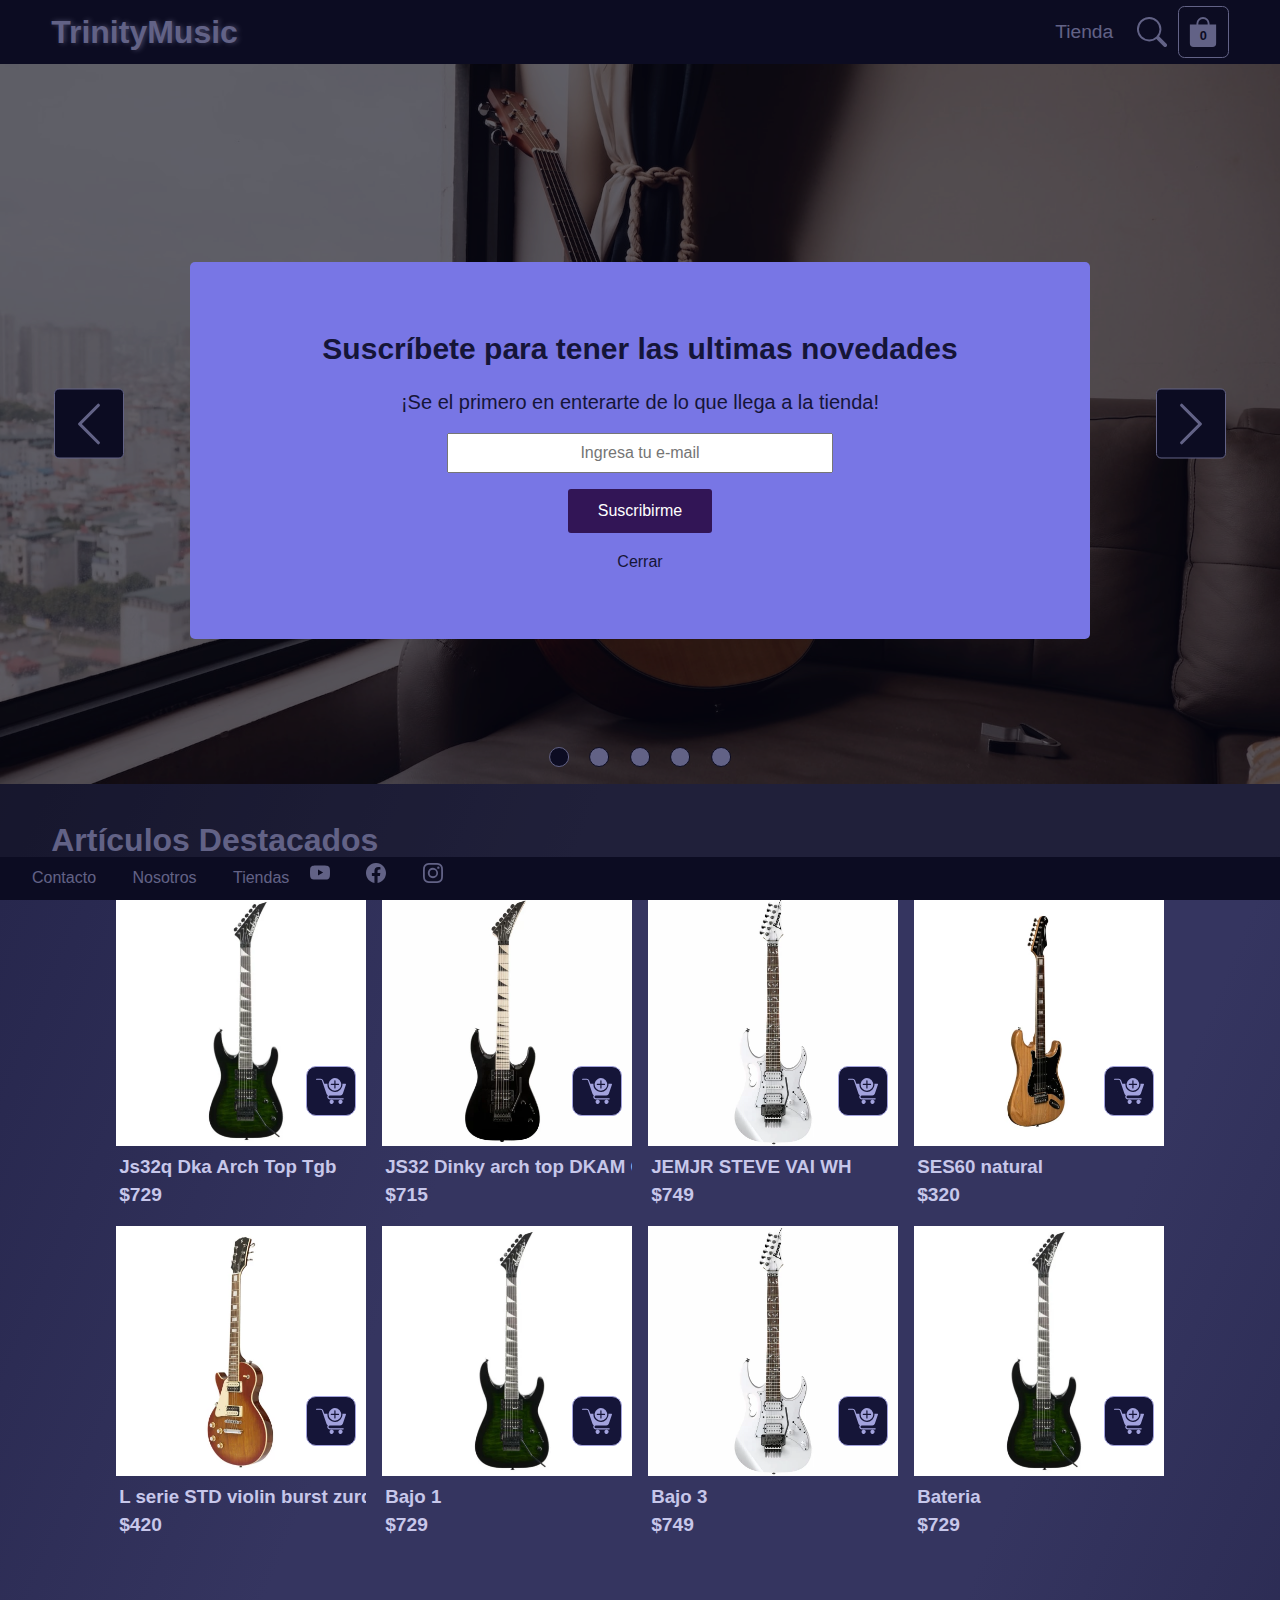
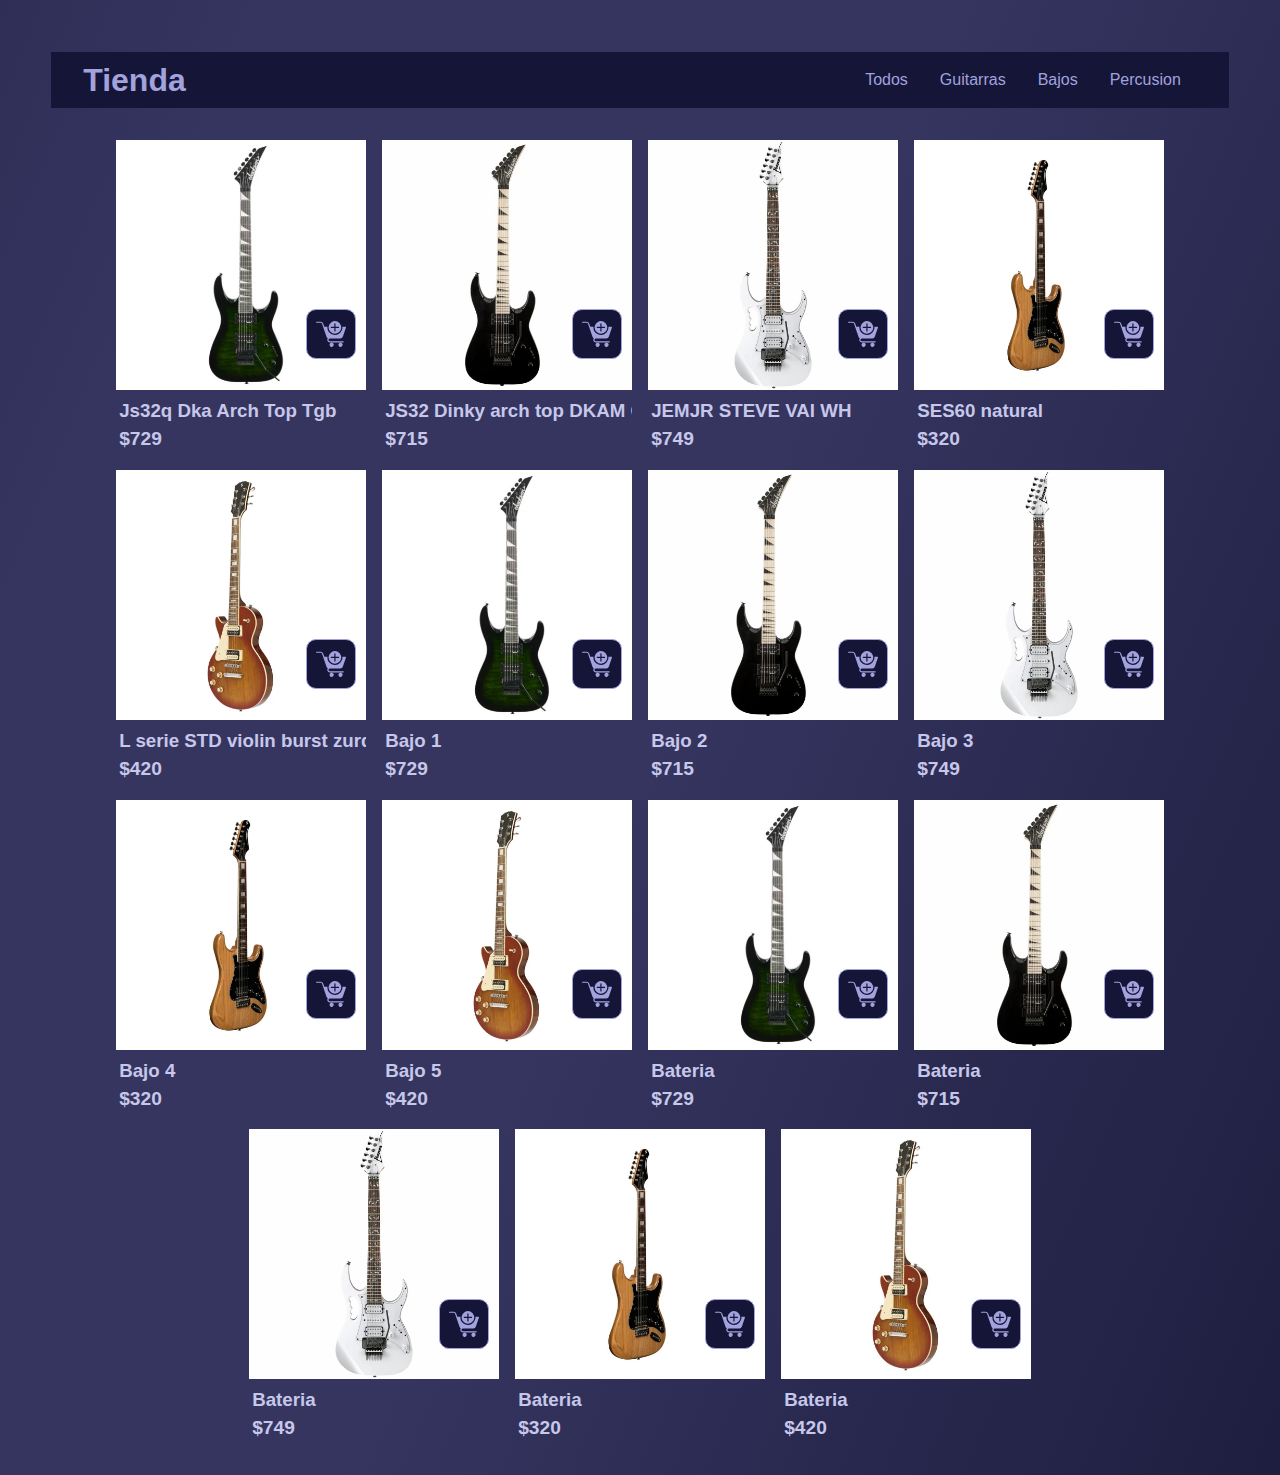
==== commit fb1f2a9f: "footer" ====
--- a/index.html
+++ b/index.html
@@ -4,18 +4,16 @@
 <head>
   <meta charset="UTF-8">
   <meta name="viewport" content="width=device-width, initial-scale=1.0">
-  <title>Trinity Music | Tu Destino Musical</title>
-  <meta name="description" content="Tienda online de instrumentos musicales">
   <link rel="preconnect" href="https://fonts.googleapis.com">
   <link rel="preconnect" href="https://fonts.gstatic.com" crossorigin>
-  <link href="https://fonts.googleapis.com/css2?family=Nunito&family=Nunito+Sans:opsz,wght@6..12,700&display=swap"
-    rel="stylesheet">
+  <link href="https://fonts.googleapis.com/css2?family=Roboto:wght@400;700&display=swap" rel="stylesheet">
   <link rel="stylesheet" href="styles/reset.css" />
   <link rel="stylesheet" href="styles/app.css" />
   <link rel="stylesheet" href="styles/home.css" />
   <link rel="icon" href="fotos/logo.ico">
   <script type="module" src="scripts/app.js" defer></script>
   <script src="scripts/slideshow.js" defer></script>
+  <title>TrinityMusic</title>
 </head>
 
 <body>
@@ -59,6 +57,16 @@
       <h1 class="hover hover__light">
         <a href="/">TrinityMusic</a>
       </h1>
+      <!-- <div class="search">
+         <label>
+          <span class="icon">
+            <svg>
+              <use href='#search-icon' />
+            </svg>
+          </span>
+        </label> 
+         <input type="search" class="hover hover__light" placeholder="Qué estás buscando?"> 
+      </div> -->
       <div class="navigation">
         <nav>
           <ul class="menu">
@@ -68,10 +76,10 @@
         </nav>
         <div class="cart-nav">
           <button type="button"><span class="icon">
-              <svg>
-                <use href='#search-icon' />
-              </svg>
-            </span></button>
+            <svg>
+              <use href='#search-icon' />
+            </svg>
+          </span></button>
           <button id="show-cart-btn" class="hover hover__light">
             <span class="icon">
               <svg>
@@ -81,11 +89,11 @@
             <span class="count">0</span>
           </button>
           <div id="cart-modal-container">
-            <h2>Tus productos</h2>
+            <h2>Tus productos</h2> 
             <div id="cart-modal">
-
-            </div>
-            <a href="cart.html" class="gotoCart link hover hover__scale">Ver Carro</a>
+              
+            </div>            
+            <a href="cart.html" class="link hover hover__light">Ver Carro</a>
           </div>
         </div>
       </div>
@@ -150,7 +158,7 @@
       <section id="tienda">
         <div class="filters flex">
           <h2>Tienda</h2>
-          <button class="btn-filter hover active" value="*">Todos</button>
+          <button class="btn-filter hover" value="*">Todos</button>
           <button class="btn-filter hover" value="guitarras">Guitarras</button>
           <button class="btn-filter hover" value="bajos">Bajos</button>
           <button class="btn-filter hover" value="percusion">Percusion</button>
@@ -163,66 +171,46 @@
     <footer id="footer" class="contenedor-footer">
 
       <div id="contacto" class="contenedor-contacto">
-        <h2>Contacto</h2>
-
-        <div class="forumlario-contacto">
-          <form>
-
-            <label for="name">Nombre</label>
-            <input type="text" name="nombre" required>
-
-            <label for="telefono">Teléfono:</label>
-            <input type="telefono" name="telefono" required>
-
-            <label for="email">Correo electrónico:</label>
-            <input type="email" name="email" required>
-
-            <label for="mensaje">Mensaje:</label>
-            <textarea id="mensaje" name="mensaje" rows="4" required></textarea>
-
-            <button id="enviar" type="button">Enviar</button>
-
-          </form>
-        </div>
-      </div>
-
-
+          <h2>Contacto</h2>
+            
+          <div class="forumlario-contacto">
+            <form>
+
+             <label for="name">Nombre</label>
+             <input type="text" name="nombre" required>
+
+             <label for="telefono">Teléfono:</label>
+             <input type="telefono" name="telefono" required>
+
+             <label for="email">Correo electrónico:</label>
+             <input type="email" name="email" required>
+
+             <label for="mensaje">Mensaje:</label>
+             <textarea id="mensaje" name="mensaje" rows="4" required></textarea>
+
+             <button id="enviar" type="button">Enviar</button>
+
+           </form>
+          </div>
+      </div>     
+
+  
 
       <div id="nosotros" class="contenedor-nosotros">
         <h2>Nosotros</h2>
-        <p>Lorem ipsum dolor sit amet, consectetur adipiscing elit. Phasellus condimentum purus vitae pulvinar
-          consectetur. Nulla facilisi. Vestibulum eleifend eget neque quis semper. Nullam imperdiet efficitur ipsum,
-          malesuada rhoncus felis. Donec pharetra nunc vel urna egestas, sit amet ultricies augue egestas. Proin
-          elementum tellus sed ante luctus, sed mattis nisl tempus. In hac habitasse platea dictumst. Suspendisse sed
-          eros egestas, lacinia turpis et, hendrerit quam. In in sagittis nunc. Aliquam convallis eleifend ex accumsan
-          ultricies. Duis viverra ex ac enim fringilla ultrices. Nulla vehicula est eu tortor ornare, nec commodo libero
-          ultrices. Nulla quis sodales nisl. Quisque vel eleifend mauris, ut laoreet felis. Curabitur vitae urna
-          efficitur, blandit sem consequat, rhoncus leo. Aliquam facilisis tristique aliquam.
-
-          Nam efficitur varius ex quis pulvinar. Maecenas sollicitudin leo a est vehicula, eu malesuada metus blandit.
-          In hac habitasse platea dictumst. Donec venenatis, lacus ut sagittis gravida, velit dui sollicitudin elit,
-          eget facilisis nibh est eu nisl. Ut ut tincidunt lorem. Vestibulum ante ipsum primis in faucibus orci luctus
-          et ultrices posuere cubilia curae; Quisque fermentum, orci id luctus ullamcorper, enim metus tincidunt massa,
-          sollicitudin aliquet nunc nisi sed quam. Vivamus vitae sem aliquam augue ullamcorper ultrices.
-
-          Pellentesque habitant morbi tristique senectus et netus et malesuada fames ac turpis egestas. Cras eget cursus
-          magna, vitae tempor velit. Vestibulum non efficitur est. Mauris nec nulla condimentum diam ultrices
-          consectetur. Suspendisse potenti. Donec pharetra scelerisque urna sit amet tempus. Vivamus turpis lectus,
-          blandit et varius at, rutrum semper purus. Cras aliquam velit et tempor consequat. Nunc ultricies pulvinar
-          molestie.
-
-          Curabitur egestas pulvinar nisi sed lacinia. Etiam eget pellentesque mi. Morbi laoreet purus vitae mi cursus,
-          ac convallis justo porttitor. Ut leo turpis, varius et est id, tempus fermentum quam. Proin viverra nisl quam,
-          non cursus metus iaculis nec. Etiam volutpat mauris suscipit neque facilisis, id convallis velit feugiat.
-          Praesent quis sollicitudin nisl. Suspendisse potenti. Sed efficitur ullamcorper suscipit. Donec gravida
-          sollicitudin luctus. Suspendisse vitae dui sit amet ligula efficitur iaculis nec sit amet eros. In ut massa
-          mi.</p>
-      </div>
+        <p>Lorem ipsum dolor sit amet, consectetur adipiscing elit. Phasellus condimentum purus vitae pulvinar consectetur. Nulla facilisi. Vestibulum eleifend eget neque quis semper. Nullam imperdiet efficitur ipsum, malesuada rhoncus felis. Donec pharetra nunc vel urna egestas, sit amet ultricies augue egestas. Proin elementum tellus sed ante luctus, sed mattis nisl tempus. In hac habitasse platea dictumst. Suspendisse sed eros egestas, lacinia turpis et, hendrerit quam. In in sagittis nunc. Aliquam convallis eleifend ex accumsan ultricies. Duis viverra ex ac enim fringilla ultrices. Nulla vehicula est eu tortor ornare, nec commodo libero ultrices. Nulla quis sodales nisl. Quisque vel eleifend mauris, ut laoreet felis. Curabitur vitae urna efficitur, blandit sem consequat, rhoncus leo. Aliquam facilisis tristique aliquam.
+
+          Nam efficitur varius ex quis pulvinar. Maecenas sollicitudin leo a est vehicula, eu malesuada metus blandit. In hac habitasse platea dictumst. Donec venenatis, lacus ut sagittis gravida, velit dui sollicitudin elit, eget facilisis nibh est eu nisl. Ut ut tincidunt lorem. Vestibulum ante ipsum primis in faucibus orci luctus et ultrices posuere cubilia curae; Quisque fermentum, orci id luctus ullamcorper, enim metus tincidunt massa, sollicitudin aliquet nunc nisi sed quam. Vivamus vitae sem aliquam augue ullamcorper ultrices.
+          
+          Pellentesque habitant morbi tristique senectus et netus et malesuada fames ac turpis egestas. Cras eget cursus magna, vitae tempor velit. Vestibulum non efficitur est. Mauris nec nulla condimentum diam ultrices consectetur. Suspendisse potenti. Donec pharetra scelerisque urna sit amet tempus. Vivamus turpis lectus, blandit et varius at, rutrum semper purus. Cras aliquam velit et tempor consequat. Nunc ultricies pulvinar molestie.
+          
+          Curabitur egestas pulvinar nisi sed lacinia. Etiam eget pellentesque mi. Morbi laoreet purus vitae mi cursus, ac convallis justo porttitor. Ut leo turpis, varius et est id, tempus fermentum quam. Proin viverra nisl quam, non cursus metus iaculis nec. Etiam volutpat mauris suscipit neque facilisis, id convallis velit feugiat. Praesent quis sollicitudin nisl. Suspendisse potenti. Sed efficitur ullamcorper suscipit. Donec gravida sollicitudin luctus. Suspendisse vitae dui sit amet ligula efficitur iaculis nec sit amet eros. In ut massa mi.</p>
+       </div>   
 
       <div id="tiendas" class="contenedor-tiendas">
         <h2>Tiendas</h2>
         <div class="cont-tiendas">
-          <ul>
+         <ul>
             <li><svg xmlns="http://www.w3.org/2000/svg" width="16" height="16" fill="currentColor"
                 class="bi bi-telephone" viewBox="0 0 16 16">
                 <path
@@ -252,17 +240,13 @@
         </div>
 
       </div>
-
-      <div class="botones-footer flex">
-        <div>
-          <button id="mostrar-contacto-btn" class="butn" type="button">Contacto</button>
-          <button id="mostrar-nosotros-btn" class="butn" type="button">Nosotros</button>
-          <button id="mostrar-tiendas-btn" class="butn" type="button">Tiendas</button>
-        </div>
-        <p>Desarrollado por <a class="hover hover__light" href="https://github.com/Lzz369" target="_blank"
-            rel="no-referrer">Elizabeth F.</a> y <a class="hover hover__light" href="https://pablopenia.dev"
-            target="_blank" rel="no-referrer">Pablo P.</a></p>
-        <div>
+      
+      <div class="botones-footer">
+        
+        <button id="mostrar-contacto-btn" class="butn" type="button">Contacto</button>
+        <button id="mostrar-nosotros-btn" class="butn" type="button">Nosotros</button>
+        <button id="mostrar-tiendas-btn"  class="butn" type="button">Tiendas</button>
+
           <a class="redes" href="https://youtube.com">
             <svg xmlns="http://www.w3.org/2000/svg" width="20" height="20" fill="currentColor" class="bi bi-youtube"
               viewBox="0 0 16 16">
@@ -284,12 +268,11 @@
                 d="M8 0C5.829 0 5.556.01 4.703.048 3.85.088 3.269.222 2.76.42a3.917 3.917 0 0 0-1.417.923A3.927 3.927 0 0 0 .42 2.76C.222 3.268.087 3.85.048 4.7.01 5.555 0 5.827 0 8.001c0 2.172.01 2.444.048 3.297.04.852.174 1.433.372 1.942.205.526.478.972.923 1.417.444.445.89.719 1.416.923.51.198 1.09.333 1.942.372C5.555 15.99 5.827 16 8 16s2.444-.01 3.298-.048c.851-.04 1.434-.174 1.943-.372a3.916 3.916 0 0 0 1.416-.923c.445-.445.718-.891.923-1.417.197-.509.332-1.09.372-1.942C15.99 10.445 16 10.173 16 8s-.01-2.445-.048-3.299c-.04-.851-.175-1.433-.372-1.941a3.926 3.926 0 0 0-.923-1.417A3.911 3.911 0 0 0 13.24.42c-.51-.198-1.092-.333-1.943-.372C10.443.01 10.172 0 7.998 0h.003zm-.717 1.442h.718c2.136 0 2.389.007 3.232.046.78.035 1.204.166 1.486.275.373.145.64.319.92.599.28.28.453.546.598.92.11.281.24.705.275 1.485.039.843.047 1.096.047 3.231s-.008 2.389-.047 3.232c-.035.78-.166 1.203-.275 1.485a2.47 2.47 0 0 1-.599.919c-.28.28-.546.453-.92.598-.28.11-.704.24-1.485.276-.843.038-1.096.047-3.232.047s-2.39-.009-3.233-.047c-.78-.036-1.203-.166-1.485-.276a2.478 2.478 0 0 1-.92-.598 2.48 2.48 0 0 1-.6-.92c-.109-.281-.24-.705-.275-1.485-.038-.843-.046-1.096-.046-3.233 0-2.136.008-2.388.046-3.231.036-.78.166-1.204.276-1.486.145-.373.319-.64.599-.92.28-.28.546-.453.92-.598.282-.11.705-.24 1.485-.276.738-.034 1.024-.044 2.515-.045v.002zm4.988 1.328a.96.96 0 1 0 0 1.92.96.96 0 0 0 0-1.92zm-4.27 1.122a4.109 4.109 0 1 0 0 8.217 4.109 4.109 0 0 0 0-8.217zm0 1.441a2.667 2.667 0 1 1 0 5.334 2.667 2.667 0 0 1 0-5.334z" />
             </svg>
           </a>
-        </div>
       </div>
 
     </footer>
 
-
+    
 </body>
 
 </html>